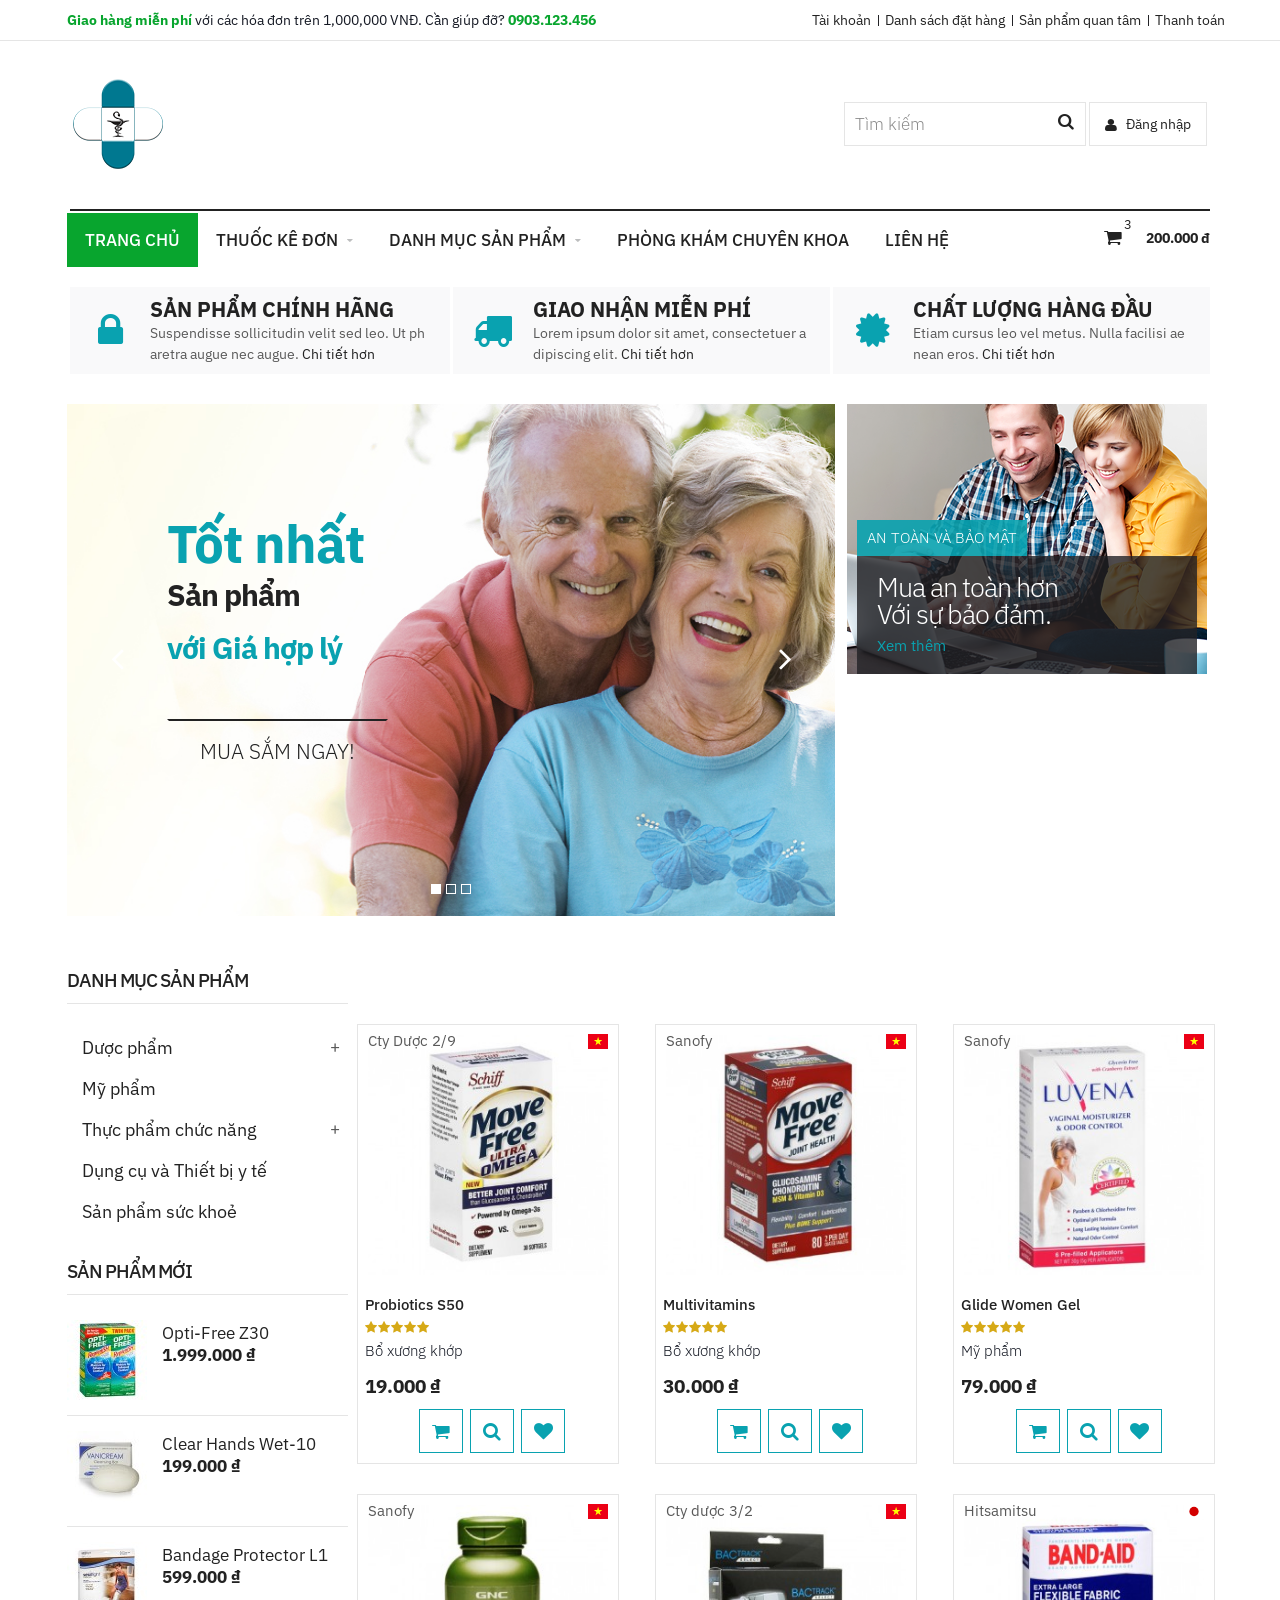
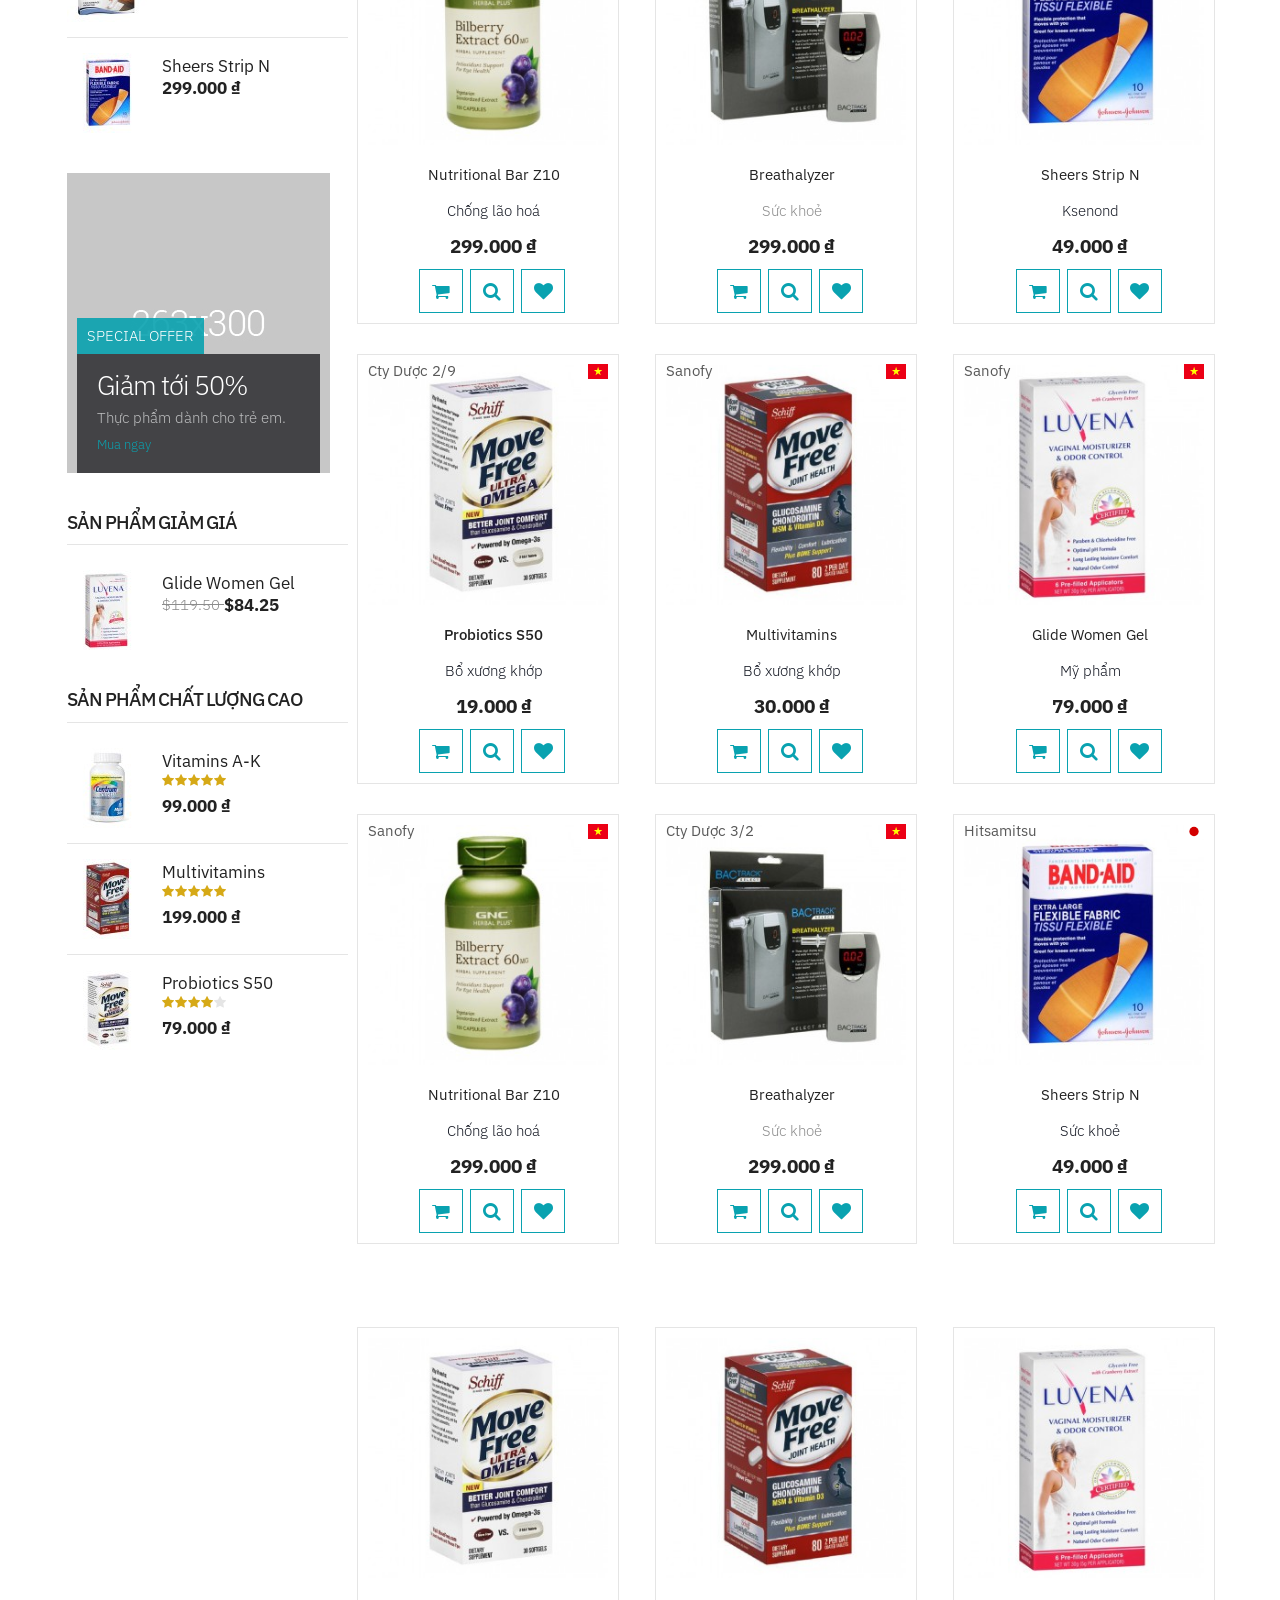
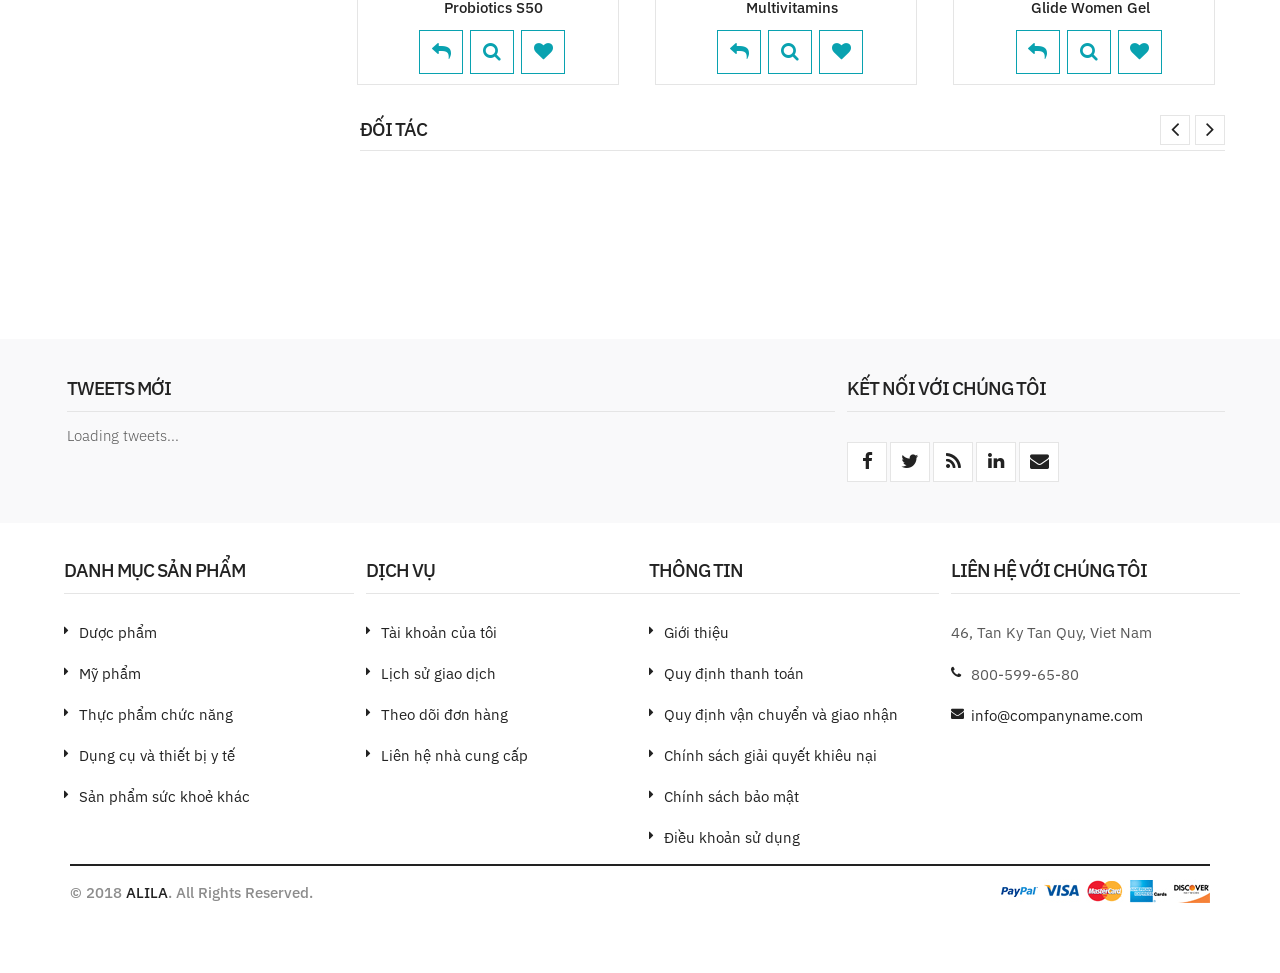
==== home.html @ e49096b7 "Thêm hình ảnh demo đối tác" ====
<!doctype html>
<html lang="en">
    <head>
        <title>Drug Store - Home</title>
        <meta charset="utf-8">
        <!--add responsive layout support-->
        <meta name="viewport" content="initial-scale=1.0, maximum-scale=1.0, user-scalable=no">
        <!--meta info-->
        <meta name="author" content="">
        <meta name="keywords" content="">
        <meta name="description" content="">
        <!--include favicon-->
        <!-- <link rel="shortcut icon" type="image/x-icon" href="images/fav.png"> -->
        <link rel="shortcut icon" type="image/x-icon" href="images/logos/fav.png">
        <!--fonts include-->
        <!-- <link href='http://fonts.googleapis.com/css?family=Montserrat:400,700&amp;subset=vietnamese' rel='stylesheet' type='text/css'> -->
        <!--stylesheet include-->
        <link rel="stylesheet" type="text/css" media="all" href="plugins/flexslider/flexslider.css">
        <link rel="stylesheet" type="text/css" media="all" href="plugins/owl-carousel/assets/owl.carousel.min.css">
        <link rel="stylesheet" type="text/css" media="all" href="plugins/fancybox/jquery.fancybox.css">
        <link rel="stylesheet" type="text/css" media="all" href="plugins/jackbox/css/jackbox.min.css">
        <link rel="stylesheet" type="text/css" media="all" href="css/animate.css">
        <link rel="stylesheet" type="text/css" media="all" href="css/bootstrap.min.css">
        <link rel="stylesheet" type="text/css" media="all" href="css/style.css">
        <link rel="stylesheet" type="text/css" media="all" href="css/custom.css">
        <!--[if lte IE 10]><link rel="stylesheet" type="text/css" media="screen" href="css/ie.css"><![endif]-->
        <!--head libs-->
        <!--[if lte IE 8]>
            <style>
                #preloader{display:none !important;}
            </style>
        <![endif]-->
        <script src="js/jquery-2.1.1.min.js"></script>
        <script src="js/modernizr.js"></script>
    </head>
    <body class="sticky_menu">

        <!-- <div id="preloader"></div> -->
        <!--layout-->
        <div class="wide_layout db_centered bg_white">
            <!--[if (lt IE 9) | IE 9]>
                <div class="bg_red" style="padding:5px 0 12px;">
                <div class="container" style="width:1170px;"><div class="row wrapper"><div class="clearfix color_white" style="padding:9px 0 0;float:left;width:80%;"><i class="fa fa-exclamation-triangle f_left m_right_10" style="font-size:25px;"></i><b>Attention! This page may not display correctly.</b> <b>You are using an outdated version of Internet Explorer. For a faster, safer browsing experience.</b></div><div class="t_align_r" style="float:left;width:20%;"><a href="http://windows.microsoft.com/en-US/internet-explorer/products/ie/home?ocid=ie6_countdown_bannercode" class="button_type_1 d_block f_right lbrown tr_all second_font fs_medium" target="_blank" style="margin-top:6px;">Update Now!</a></div></div></div></div>
            <![endif]-->
            <!--cookie-->
            <!-- 
            <div class="cookie">
                <div class="container">
                    <div class="d_table w_full">
                        <div class="d_table_cell v_align_m color_white fw_medium">
                            Please note this website requires cookies in order to function correctly, they do not store any specific information about you personally.
                        </div>
                        <div class="d_table_cell v_align_m color_white">
                            <a href="#" class="button_type_1 grey tr_all second_font d_block f_right fs_medium">Read More</a>
                            <button class="button_type_1 d_block f_right lbrown tr_all second_font fs_medium m_right_3">Accept Cookies</button>
                        </div>
                    </div>
                </div>
            </div> -->
            <header role="banner" class="w_inherit">
                <!--top part-->
                <div class="header_top_part">
                    <div class="container">
                        <div class="row">
                            <div class="col-lg-6 col-md-6 col-sm-6 fs_small color_default fw_normal t_xs_align_c">
                                <b class="scheme_color">Giao hàng miễn phí</b> với các hóa đơn trên 1,000,000 VNĐ. Cần giúp đỡ? <b class="scheme_color">0903.123.456</b>
                            </div>
                            <div class="col-lg-6 col-md-6 col-sm-6 t_align_r t_xs_align_c">
                                <!--shop nav-->
                                <nav class="d_inline_b">
                                    <ul class="hr_list second_font si_list fs_small">
                                        <li><a class="sc_hover tr_delay" href="account.html">Tài khoản</a></li>
                                        <li><a class="sc_hover tr_delay" href="orders_list.html">Danh sách đặt hàng</a></li>
                                        <li><a class="sc_hover tr_delay" href="wishlist.html">Sản phẩm quan tâm</a></li>
                                        <li><a class="sc_hover tr_delay" href="checkout.html">Thanh toán</a></li>
                                    </ul>
                                </nav>
                            </div>
                        </div>
                    </div>
                </div>
                <hr>
                <div class="header_middle_part t_xs_align_c">
                    <div class="container">
                        <div class="d_table w_full d_xs_block">
                            <div class="col-lg-4 col-md-4 col-sm-4 d_table_cell d_xs_block f_none v_align_m m_xs_bottom_15">
                                <!--logo-->
                                <a href="#" class="d_inline_b">
                                    <img src="images/logos/logo.png" alt="">
                                </a>
                            </div>
                            <div class="col-lg-8 col-md-8 col-sm-8 d_table_cell d_xs_block f_none v_align_m">
                                <div class="clearfix">
                                    <div class="clearfix f_right f_xs_none d_xs_inline_b m_xs_bottom_15 t_xs_align_l">
                                        <!--login-->
                                        <div class="f_right m_right_3 relative transform3d">
                                            <button class="button_type_1 tr_all second_font color_dark grey state_2" data-open-dropdown="#login"><i class="fa fa-user d_inline_m m_right_5"></i> <span class="fs_small">Đăng nhập</span></button>
                                            <div id="login" data-show="fadeInUp" data-hide="fadeOutDown" class="dropdown bg_grey_light login_dropdown animated">
                                                <form class="m_bottom_15">
                                                    <ul>
                                                        <li class="m_bottom_15">
                                                            <label for="username" class="second_font m_bottom_4 d_inline_b fs_medium">Email</label>
                                                            <input type="text" name="" id="username" class="w_full tr_all">
                                                        </li>
                                                        <li class="m_bottom_20">
                                                            <label for="password" class="second_font m_bottom_4 d_inline_b fs_medium">Mật khẩu</label>
                                                            <input type="password" name="" id="password" class="w_full tr_all">
                                                        </li>
                                                        <li class="m_bottom_20">
                                                            <input type="checkbox" name="" id="remember_me">
                                                            <label for="remember_me" class="second_font fs_medium">Ghi nhớ cho lần sau</label>
                                                        </li>
                                                        <li>
                                                            <button class="t_align_c tt_uppercase w_full second_font d_block fs_medium button_type_2 lbrown tr_all">Đăng nhập</button>
                                                        </li>
                                                    </ul>
                                                </form>
                                                <div class="m_bottom_14 t_align_c">
                                                    <a href="#" class="second_font sc_hover fs_small">Lấy lại mật khẩu?</a><br>
                                                    <!-- <a href="#" class="second_font sc_hover fs_small">Forgot your username?</a> -->
                                                </div>
                                                <hr class="divider_white m_bottom_25">
                                                <h5 class="color_dark tt_uppercase second_font t_align_c m_bottom_15 fw_light">Bạn chưa cho Tài khoản?</h5>
                                                <a href="#" role="button" class="button_type_2 tt_uppercase fs_medium second_font d_block t_align_c black state_2">Tạo tài khoản mới</a>
                                            </div>
                                        </div>
                                    </div>
                                    <!--searchform-->
                                    <form role="search" class="relative f_right f_xs_none m_right_3 db_xs_centered button_in_input">
                                        <input type="text" name="" tabindex="1" placeholder="Tìm kiếm" class="fs_medium color_light fw_light w_full tr_all">
                                        <button class="color_dark tr_all color_lbrown_hover"><i class="fa fa-search d_inline_m"></i></button>
                                    </form>
                                </div>
                            </div>
                        </div>
                    </div>
                </div>
                <div class="header_bottom_part bg_white w_inherit">
                    <div class="container">
                        <hr class="divider_black">
                        <div class="row">
                            <div class="col-lg-10 col-md-10">
                                <button id="mobile_menu_button" class="vc_child d_xs_block db_xs_centered d_none m_bottom_10 m_top_15 bg_lbrown color_white tr_all"><i class="fa fa-navicon d_inline_m"></i></button>
                                <!--main menu-->
                                <nav role="navigation" class="d_xs_none">
                                    <ul class="main_menu relative hr_list second_font fs_medium fw_medium">
                                        <li class="current">
                                            <a href="home.html" class="tt_uppercase tr_delay">Trang chủ</a>
                                        </li>
                                        <li>
                                            <a href="home.html" class="tt_uppercase tr_delay">Thuốc kê đơn 
                                                <i class="fa fa-caret-down tr_inherit d_inline_m m_left_5 m_md_left_2"></i>
                                            </a>
                                            <!--sub menu (second level)-->
                                            <ul class="sub_menu bg_grey_light tr_all">
                                                <li><a href="#">Mua thuốc theo toa</a></li>
                                            </ul>
                                        </li>
                                        <li>
                                            <a class="tt_uppercase tr_delay">DANH MỤC SẢN PHẨM 
                                                <i class="fa fa-caret-down tr_inherit d_inline_m m_left_5"></i>
                                            </a>
                                            <!--sub menu (second level)-->
                                            <ul class="sub_menu bg_grey_light tr_all">
                                                <li><a href="#">Dược phẩm</a></li>
                                                <li><a href="#">Mỹ phẩm</a></li>
                                                <li><a href="#">Thực phẩm chức năng</a></li>
                                                <li><a href="#">Dụng cụ và thiết bị y tế</a></li>
                                                <li><a href="#">Sản phẩm sức khoẻ khác</a></li>
                                            </ul>
                                        </li>
                                        <li>
                                            <a class="tt_uppercase tr_delay">PHÒNG KHÁM CHUYÊN KHOA </a>
                                        </li>
                                        <!-- <li>
                                            <a href="blog.html" class="tt_uppercase tr_delay">Góc sức khỏe <i class="fa fa-caret-down tr_inherit d_inline_m m_left_5 m_md_left_2"></i></a>
                                            <ul class="sub_menu bg_grey_light tr_all">
                                                <li><a href="blog.html">Blog page</a></li>
                                                <li><a href="blog_post.html">Blog post</a></li>
                                                <li><a href="blog_post_video.html">Blog video post</a></li>
                                            </ul>
                                        </li> -->
                                        <li><a href="contact.html" class="tt_uppercase tr_delay">LIÊN HỆ</a></li>
                                    </ul>
                                </nav>
                            </div>
                            <div class="col-lg-2 col-md-2 clearfix t_sm_align_c">
                                <ul class="hr_list si_list shop_list f_right f_sm_none d_sm_inline_b t_sm_align_l">
                                    <!-- <li>
                                        <a href="#" class="color_lbrown_hover vc_child">
                                            <span class="d_inline_m">
                                                <i class="fa fa-heart fs_large"></i><sup class="color_dark">7</sup>
                                            </span>
                                        </a>
                                    </li>
                                    <li>
                                        <a href="#" class="color_lbrown_hover vc_child">
                                            <span class="d_inline_m">
                                                <i class="fa fa-arrow-right fs_small"></i><i class="fa fa-arrow-left fs_small"></i><sup class="color_dark">2</sup>
                                            </span>
                                        </a>
                                    </li> -->
                                    <!--shopping cart-->
                                    <li class="relative open_mini_shopping_cart">
                                        <button class="color_dark active_lbrown tr_all" data-open-dropdown="#shopping_cart">
                                            <i class="fa fa-shopping-cart fs_large"></i><sup>3</sup>
                                            <b class="second_font fs_small d_inline_b m_left_10">200.000 đ</b>
                                        </button>
                                        <div id="shopping_cart" data-show="fadeInUp" data-hide="fadeOutDown" class="bg_grey_light dropdown animated">
                                            <div class="sc_header fs_small fw_light">Giỏ hàng</div>
                                            <hr class="divider_white">
                                            <ul class="shopping_cart_list m_bottom_4">
                                                <li class="relative">
                                                    <div class="clearfix lh_small">
                                                        <!-- <a href="#" class="f_left m_right_10 d_block"><img src="images/sc_img_1.jpg" alt=""></a> -->
                                                        <a href="#" class="f_left m_right_10 d_block"><img src="images/80x80_img1.jpg" alt="" style="width: 60px; height: 60px"></a>
                                                        <a href="#" class="fs_medium second_font color_dark sc_hover d_block m_bottom_4">Cursus eleifend elit aenean</a>
                                                        <p class="fs_medium">2 x <b class="color_dark">40.000 đ</b></p>
                                                        <ul class="fw_light fs_small lh_small">
                                                            <li>Đơn vị tính: <span class="color_dark">Hộp</span></li>
                                                            <!-- <li>Color: <span class="color_dark">Red</span></li> -->
                                                        </ul>
                                                    </div>
                                                    <hr class="divider_white m_top_15 m_bottom_0">
                                                    <span class="close fs_small color_light tr_all color_dark_hover fw_light">x</span>
                                                </li>
                                                <li class="relative">
                                                    <div class="clearfix lh_small">
                                                        <!-- <a href="#" class="f_left m_right_10 d_block"><img src="images/sc_img_2.jpg" alt=""></a> -->
                                                        <a href="#" class="f_left m_right_10 d_block"><img src="images/80x80_img2.jpg" alt="" style="width: 60px; height: 60px"></a>
                                                        <a href="#" class="fs_medium second_font color_dark sc_hover d_block m_bottom_4">Auctor wisi et urna</a>
                                                        <p class="m_bottom_4 fs_medium">1 x <b class="color_dark">90.000 đ</b></p>
                                                        <ul class="fw_light fs_small lh_small">
                                                            <li>Đơn vị tính: <span class="color_dark">Hộp</span></li>
                                                            <!-- <li>Color: <span class="color_dark">Red</span></li> -->
                                                        </ul>
                                                    </div>
                                                    <hr class="divider_white m_top_15 m_bottom_0">
                                                    <span class="close fs_small color_light tr_all color_dark_hover fw_light">x</span>
                                                </li>
                                                <li class="relative">
                                                    <div class="clearfix lh_small">
                                                        <!-- <a href="#" class="f_left m_right_10 d_block"><img src="images/sc_img_3.jpg" alt=""></a> -->
                                                        <a href="#" class="f_left m_right_10 d_block"><img src="images/80x80_img3.jpg" alt="" style="width: 60px; height: 60px"></a>
                                                        <a href="#" class="fs_medium second_font color_dark sc_hover d_block m_bottom_4">Aliquam erat volut</a>
                                                        <p class="fs_medium">1 x <b class="color_dark">30.000 đ</b></p>
                                                        <ul class="fw_light fs_small lh_small">
                                                            <li>Đơn vị tính: <span class="color_dark">Hộp</span></li>
                                                            <!-- <li>Color: <span class="color_dark">Red</span></li> -->
                                                        </ul>
                                                    </div>
                                                    <hr class="divider_white m_top_15 m_bottom_0">
                                                    <span class="close fs_small color_light tr_all color_dark_hover fw_light">x</span>
                                                </li>
                                            </ul>
                                            <ul class="fs_medium second_font color_dark m_bottom_15">
                                                <li><span class="d_inline_b total_title">Thuế:</span><span class="fw_light">0 đ</span></li>
                                                <li><span class="d_inline_b total_title">Giảm giá:</span><span class="fw_light">0 đ</span></li>
                                                <li><b><span class="d_inline_b total_title">Tổng tiền:</span>200.000 đ</b></li>
                                            </ul>
                                            <a href="#" role="button" class="button_type_2 tt_uppercase fs_medium second_font d_block t_align_c black state_2 m_bottom_5">Xem giỏ hàng</a>
                                            <a href="#" role="button" class="t_align_c tt_uppercase w_full second_font d_block fs_medium button_type_2 lbrown tr_all">Thanh toán</a>
                                        </div>
                                    </li>
                                </ul>
                            </div>
                        </div>
                    </div>
                </div>
            </header>
            <!--main content-->
            <section class="section_offset hidden animated p_top_0" data-animation="fadeInDown">
                <div class="container ">
                    <div class="represent_wrap sh_container m_bottom_30 clearfix">
                        <div class="item_represent same_height type_2 m_xs_bottom_30 h_inherit t_sm_align_c bg_grey_light_2 tr_delay f_left animated hidden" data-animation="fadeInLeft" data-animation-delay="800">
                            <div class="d_inline_m m_sm_bottom_15 m_xs_bottom_0 m_right_6 color_lbrown icon_wrap_1 t_align_c vc_child"><i class="fa fa-lock d_inline_m"></i></div>
                            <div class="description d_inline_m lh_medium">
                                <p class="color_dark tt_uppercase second_font m_bottom_4 fs_ex_large"><b>Sản phẩm chính hãng</b></p>
                                <small class="fw_default">Suspendisse sollicitudin velit sed leo. Ut pharetra augue nec augue. <a href="#" class="sc_hover second_font fw_default">Chi tiết hơn</a></small>
                            </div>
                        </div>
                        <div class="item_represent same_height type_2 m_xs_bottom_30 h_inherit t_sm_align_c bg_grey_light_2 tr_delay f_left animated hidden" data-animation="fadeInLeft" data-animation-delay="950">
                            <div class="d_inline_m m_sm_bottom_15 m_xs_bottom_0 m_right_6 color_lbrown icon_wrap_1 t_align_c vc_child"><i class="fa fa-truck d_inline_m"></i></div>
                            <div class="description d_inline_m lh_medium">
                                <p class="color_dark tt_uppercase second_font m_bottom_4 fs_ex_large"><b>Giao nhận miễn phí</b></p>
                                <small class="fw_default">Lorem ipsum dolor sit amet, consectetuer adipiscing elit. <a href="#" class="sc_hover second_font fw_default">Chi tiết hơn</a></small>
                            </div>
                        </div>
                        <div class="item_represent same_height type_2 h_inherit t_sm_align_c bg_grey_light_2 tr_delay f_left animated hidden" data-animation="fadeInLeft" data-animation-delay="1100">
                            <div class="d_inline_m m_sm_bottom_15 m_xs_bottom_0 m_right_6 color_lbrown icon_wrap_1 t_align_c vc_child"><i class="fa fa-certificate d_inline_m"></i></div>
                            <div class="description d_inline_m lh_medium">
                                <p class="color_dark tt_uppercase second_font m_bottom_4 fs_ex_large"><b>Chất lượng hàng đầu</b></p>
                                <small class="fw_default">Etiam cursus leo vel metus. Nulla facilisi aenean eros. <a href="#" class="sc_hover second_font fw_default">Chi tiết hơn</a></small>
                            </div>
                        </div>
                    </div>
                    <div class="row"> 
                        <div class="col-lg-8 col-md-8 col-sm-12 m_bottom_55 m_sm_bottom_30 animated hidden" data-animation="fadeInLeft" data-animation-delay="1250">
                            <!--flexslider-->
                            <div class="flexslider">
                                <ul class="slides">
                                    <li>
                                        <img src="images/750x500_slide1.jpg" alt="">
                                        <div class="flex_caption  d_xs_none t_align_l" style="left:100px;top:22%;">
                                            <h1 class="color_lbrown m_bottom_45 second_font fw_thin slider_fs_4"><b>Tốt nhất<br><span class="color_dark slider_fs_lower">Sản phẩm</span><br><span class="slider_fs_lower">với Giá hợp lý</span></b></h1>
                                            <a href="#" class="d_inline_b d_xs_none button_type_5 bg_transparent slider_button color_dark tt_uppercase fw_light fs_ex_large">Mua sắm ngay!</a>
                                        </div>
                                    </li>
                                    <li>
                                        <img src="images/750x500_slide2.jpg" alt="">
                                        <div class="flex_caption  d_xs_none t_align_c" style="width:100%;top:25%;">
                                            <p class="color_white fw_light tt_uppercase slider_fs_lower m_bottom_25">Bạn có điều cần hỏi?</p>
                                            <h1 class="color_white m_bottom_45 second_font fw_thin slider_fs_4"><b>Dược sĩ của chúng tôi<br>sẵn sàn trợ giúp bạn!</b></h1>
                                            <a href="#" class="d_inline_b d_xs_none button_type_5 bg_transparent slider_button color_white tt_uppercase fw_light fs_ex_large">Liên hệ ngay</a>
                                        </div>
                                    </li>
                                    <li data-transition="random-static">
                                        <img src="images/750x500_slide3.jpg" alt="">
                                        <div class="flex_caption d_xs_none t_align_r" style="right:100px;top:25%;">
                                            <h1 class="color_white second_font fw_thin slider_fs_bigger m_bottom_15"><b>Giảm 10% 
                                            </b></h1>
                                            <p class="color_white fw_light slider_fs_4 m_bottom_25">khi đặt hàng trước</p>
                                            <p class="color_white m_bottom_35">Aliquam dapibus tincidunt metus elem.</br>Praesent justo dolor, lobortis quistume,</br>lobortis dignissim.</p>
                                            <a href="#" class="d_inline_b d_xs_none button_type_5 bg_transparent slider_button color_white tt_uppercase fw_light fs_ex_large">READ MORE</a>
                                        </div>
                                    </li>
                                </ul>
                            </div>
                        </div>
                        <div class="col-lg-4 col-md-4 col-sm-12 m_bottom_55 m_xs_bottom_30 t_sm_align_c">
                            <!--right banner-->
                            <div class="animated hidden m_bottom_20" data-animation="fadeInLeft" data-animation-delay="1400">
                                <figure class="relative wrapper scale_image_container d_sm_inline_b d_xs_block r_image_container">
                                    <img src="images/360x270_img1.png" alt="" class="tr_all scale_image">
                                    <!--caption-->
                                    <figcaption class="caption_type_1 tr_all">
                                        <div class="d_inline_b color_white fw_light caption_title tt_uppercase bg_lbrown_translucent"> AN TOÀN VÀ BẢO MẬT </div>
                                        <div class="caption_inner">
                                            <h3 class="color_white second_font fw_light m_bottom_5 w_break">Mua an toàn hơn <br> Với sự bảo đảm.</h3>
                                            <a href="#" class="color_lbrown color_white_hover">Xem thêm</a>
                                        </div>
                                    </figcaption>
                                </figure>
                            </div>
                            <!--right banner-->
                            <div class="banner_type_2 color_lbrown animated hidden" data-animation="fadeInLeft" data-animation-delay="1550" style="width:360px; height: 220px">
                                <div class="bg_lbrown inner color_white t_align_c" style="height:210px">
                                    <h1 class="second_font fw_light m_bottom_10 m_top_10">Đăng ký nhận email</h1>
                                    <!-- <p class="fw_light m_bottom_15">Get exclusive deals you will not find anywhere else straight to your inbox!</p> -->
                                    <p clas="fw_light m_bottom_10">Bạn sẽ nhận được thông tin ưu đãi độc quyền trực tiếp trong email của bạn!</p><br/>
                                    <!--newsletter form-->
                                    <form class="newsletter relative color_default button_in_input">
                                        <input type="email" placeholder="Nhập địa chỉ email của bạn" name="newsletter-email" class="w_full fs_medium fw_light b_none">
                                        <button class="color_dark tr_all color_lbrown_hover"><i class="fa fa-envelope d_inline_m"></i></button>
                                    </form>
                                </div>
                            </div>
                        </div>
                    </div>

                    <div class="row">
                        <aside class="col-lg-3 col-md-3 col-sm-3">
                            <!--categories widget-->
                            <section class="m_bottom_30 animated hidden" data-animation="fadeInDown">
                                <h5 class="color_dark tt_uppercase second_font fw_medium m_bottom_13">Danh mục sản phẩm</h5>
                                <hr class="divider_bg m_bottom_23">
                                <ul class="categories_list second_font w_break">
                                    <li class="relative"><a href="#" class="fs_large_0 d_inline_b">Dược phẩm</a><button class="open_sub_categories fs_medium"></button>
                                        <!--second level-->
                                        <ul class="d_none">
                                            <li class="relative"><a href="#" class="tr_delay d_inline_b">Tiêu hoá</a></li>
                                            <li class="relative"><a href="#" class="tr_delay d_inline_b">Tuần hoàn</a></li>
                                            <li class="relative"><a href="#" class="tr_delay d_inline_b">Tim mạch</a></li>
                                            <li class="relative"><a href="#" class="tr_delay d_inline_b">Nội thần kinh</a></li>
                                            <li class="relative"><a href="#" class="tr_delay d_inline_b">Ngoại thần kinh</a></li>
                                        </ul>
                                    </li>
                                    <li class="relative"><a href="#" class="fs_large_0 d_inline_b">Mỹ phẩm</a>
                                    </li>
                                    <li class="relative"><a href="#" class="fs_large_0 d_inline_b">Thực phẩm chức năng</a><button class="open_sub_categories fs_medium"></button>
                                        <!--second level-->
                                        <ul class="d_none">
                                            <li class="relative"><a href="#" class="tr_delay d_inline_b">Bổ xương khớp</a><!-- <button class="open_sub_categories fs_medium"></button> -->
                                                <!--third level-->
                                                <!-- <ul class="d_none fs_small categories_third_level_list">
                                                    <li class="relative"><a href="#" class="tr_delay d_inline_b">Beauty Clearance</a></li>
                                                    <li class="relative"><a href="#" class="tr_delay d_inline_b">Manicure &amp; Pedicure</a></li>
                                                    <li class="relative"><a href="#" class="tr_delay d_inline_b">Tools &amp; Accessories</a></li>
                                                </ul> -->
                                            </li>
                                            <li class="relative"><a href="#" class="tr_delay d_inline_b">Chống lão hoá</a><!-- <button class="open_sub_categories fs_medium"></button> -->
                                                <!--third level-->
                                                <!-- <ul class="d_none fs_small categories_third_level_list">
                                                    <li class="relative"><a href="#" class="tr_delay d_inline_b">Blood Pressure Monitors</a></li>
                                                    <li class="relative"><a href="#" class="tr_delay d_inline_b">Incontinence Aids</a></li>
                                                    <li class="relative"><a href="#" class="tr_delay d_inline_b">Office chairs</a></li>
                                                </ul> -->
                                            </li>
                                            <li class="relative"><a href="#" class="tr_delay d_inline_b">Hỗ trợ tim mạch</a><!-- <button class="open_sub_categories fs_medium"></button> -->
                                                <!--third level-->
                                                <!-- <ul class="d_none fs_small categories_third_level_list">
                                                    <li class="relative"><a href="#" class="tr_delay d_inline_b">Feminine Care</a></li>
                                                    <li class="relative"><a href="#" class="tr_delay d_inline_b">Hair Regrowth</a></li>
                                                    <li class="relative"><a href="#" class="tr_delay d_inline_b">Soaps &amp; Bodywash</a></li>
                                                </ul> -->
                                            </li>
                                            <li class="relative"><a href="#" class="tr_delay d_inline_b">Tiểu đường</a><!-- <button class="open_sub_categories fs_medium"></button> -->
                                                <!--third level-->
                                                <!-- <ul class="d_none fs_small categories_third_level_list">
                                                    <li class="relative"><a href="#" class="tr_delay d_inline_b">Multivitamins</a></li>
                                                    <li class="relative"><a href="#" class="tr_delay d_inline_b">Natural Vitamins</a></li>
                                                </ul> -->
                                            </li>
                                        </ul>
                                    </li>
                                    <!-- <li class="relative"><a href="#" class="fs_large_0 d_inline_b">Thực phẩm chức năng</a> -->
                                    </li>
                                    <li class="relative"><a href="#" class="fs_large_0 d_inline_b">Dụng cụ và Thiết bị y tế</a> </li>
                                    <li class="relative"><a href="#" class="fs_large_0 d_inline_b">Sản phẩm sức khoẻ </a> </li>
                                </ul>
                            </section>
                            <!--compare products widget-->
                            <section class="m_bottom_40 m_xs_bottom_30 animated hidden" data-animation="fadeInDown">
                                <h5 class="color_dark tt_uppercase second_font fw_medium m_bottom_13">Sản phẩm mới</h5>
                                <hr class="divider_bg m_bottom_25">
                                <ul>
                                    <li class="relative m_bottom_15 t_sm_align_c t_xs_align_l">
                                        <div class="clearfix lh_small">
                                            <a href="#" class="f_left m_right_15 d_block d_sm_inline_b f_sm_none m_sm_right_0 m_xs_right_15 f_xs_left d_xs_block m_sm_bottom_10 m_xs_bottom_0"><img src="images/80x80_img1.JPG" alt=""></a>
                                            <a href="#" class="fs_medium second_font color_dark sc_hover d_block m_bottom_4 d_sm_inline_b d_xs_block p_top_4">Opti-Free Z30</a>
                                            <b class="second_font color_dark fs_medium d_sm_block d_xs_inline_b">1.999.000 ₫</b>
                                        </div>
                                        <hr class="m_top_15 m_bottom_0">
                                    </li>
                                    <li class="relative m_bottom_15 t_sm_align_c t_xs_align_l">
                                        <div class="clearfix lh_small">
                                            <a href="#" class="f_left m_right_15 d_block d_sm_inline_b f_sm_none m_sm_right_0 m_xs_right_15 f_xs_left d_xs_block m_sm_bottom_10 m_xs_bottom_0"><img src="images/80x80_img2.jpg" alt=""></a>
                                            <a href="#" class="fs_medium second_font color_dark sc_hover d_block m_bottom_4 d_sm_inline_b d_xs_block p_top_4">Clear Hands Wet-10</a>
                                            <b class="second_font color_dark fs_medium d_sm_block d_xs_inline_b">199.000 ₫</b>
                                        </div>
                                        <hr class="m_top_15 m_bottom_0">
                                    </li>
                                    <li class="relative m_bottom_15 t_sm_align_c t_xs_align_l">
                                        <div class="clearfix lh_small">
                                            <a href="#" class="f_left m_right_15 d_block d_sm_inline_b f_sm_none m_sm_right_0 m_xs_right_15 f_xs_left d_xs_block m_sm_bottom_10 m_xs_bottom_0"><img src="images/compare_img_3.jpg" alt=""></a>
                                            <a href="#" class="fs_medium second_font color_dark sc_hover d_block m_bottom_4 d_sm_inline_b d_xs_block p_top_4">Bandage Protector L1</a>
                                            <b class="second_font color_dark fs_medium d_sm_block d_xs_inline_b">599.000 ₫</b>
                                        </div>
                                        <hr class="m_top_15 m_bottom_0">
                                    </li>
                                    <li class="relative m_bottom_15 t_sm_align_c t_xs_align_l">
                                        <div class="clearfix lh_small">
                                            <a href="#" class="f_left m_right_15 d_block d_sm_inline_b f_sm_none m_sm_right_0 m_xs_right_15 f_xs_left d_xs_block m_sm_bottom_10 m_xs_bottom_0"><img src="images/compare_img_4.jpg" alt=""></a>
                                            <a href="#" class="fs_medium second_font color_dark sc_hover d_block m_bottom_4 d_sm_inline_b d_xs_block p_top_4">Sheers Strip N</a>
                                            <b class="second_font color_dark fs_medium d_sm_block d_xs_inline_b">299.000 ₫</b>
                                        </div>
                                    </li>
                                </ul>
                            </section>
                            <figure class="relative wrapper scale_image_container m_bottom_40 r_image_container m_xs_bottom_30 animated hidden" data-animation="fadeInDown">
                                <img src="images/banner_img_1.jpg" alt="" class="tr_all scale_image">
                                <!--caption-->
                                <figcaption class="caption_type_1 tr_all">
                                    <div class="d_inline_b color_white fw_light caption_title tt_uppercase bg_lbrown_translucent">
                                        Special Offer
                                    </div>
                                    <div class="caption_inner">
                                        <h3 class="color_white second_font fw_light m_bottom_5 w_break">Giảm tới 50%</h3>
                                        <p class="color_light fw_light color_light_2">Thực phẩm dành cho trẻ em. <a href="#" class="color_lbrown color_white_hover second_font fw_light fs_ex_small">Mua ngay</a></p>
                                    </div>
                                </figcaption>
                            </figure>
                            <!--SPECIALS-->
                            <section class="m_bottom_40 m_xs_bottom_30 animated hidden" data-animation="fadeInDown">
                                <h5 class="color_dark tt_uppercase second_font fw_medium m_bottom_13">Sản phẩm giảm giá</h5>
                                <hr class="divider_bg m_bottom_25">
                                <ul>
                                    <li class="relative m_bottom_15 t_sm_align_c t_xs_align_l">
                                        <div class="clearfix lh_small">
                                            <a href="#" class="f_left m_right_15 d_block d_sm_inline_b f_sm_none m_sm_right_0 m_xs_right_15 f_xs_left d_xs_block m_sm_bottom_10 m_xs_bottom_0"><img src="images/compare_img_5.jpg" alt=""></a>
                                            <a href="#" class="fs_medium second_font color_dark sc_hover d_block m_bottom_4 d_sm_inline_b d_xs_block p_top_4">Glide Women Gel</a>
                                            <s class="color_light fw_light">$119.50 </s> <b class="second_font color_dark fs_medium d_sm_block d_xs_inline_b"> $84.25</b>
                                        </div>
                                    </li>
                                </ul>
                            </section>
                            <!--Bestsellers widget-->
                            <section class="m_bottom_40 m_xs_bottom_30 animated hidden" data-animation="fadeInDown">
                                <h5 class="color_dark tt_uppercase second_font fw_medium m_bottom_13">Sản phẩm chất lượng cao</h5>
                                <hr class="divider_bg m_bottom_25">
                                <ul>
                                    <li class="relative m_bottom_15 t_sm_align_c t_xs_align_l">
                                        <div class="clearfix lh_small">
                                            <a href="#" class="f_left m_right_15 d_block d_sm_inline_b f_sm_none m_sm_right_0 m_xs_right_15 f_xs_left d_xs_block m_sm_bottom_10 m_xs_bottom_0"><img src="images/compare_img_6.jpg" alt=""></a>
                                            <a href="#" class="fs_medium second_font color_dark sc_hover d_block m_bottom_4 d_sm_inline_b d_xs_block p_top_4">Vitamins A-K</a>
                                            <ul class="rating_list hr_list wrapper m_bottom_10 d_sm_inline_b d_xs_block">
                                                <li class="color_lbrown"><i class="fa fa-star tr_all"></i></li>
                                                <li class="color_lbrown"><i class="fa fa-star tr_all"></i></li>
                                                <li class="color_lbrown"><i class="fa fa-star tr_all"></i></li>
                                                <li class="color_lbrown"><i class="fa fa-star tr_all"></i></li>
                                                <li class="color_lbrown"><i class="fa fa-star tr_all"></i></li>
                                            </ul>
                                            <b class="second_font color_dark fs_medium d_sm_block d_xs_inline_b">99.000 ₫</b>
                                        </div>
                                        <hr class="m_top_15 m_bottom_0">
                                    </li>
                                    <li class="relative m_bottom_15 t_sm_align_c t_xs_align_l">
                                        <div class="clearfix lh_small">
                                            <a href="#" class="f_left m_right_15 d_block d_sm_inline_b f_sm_none m_sm_right_0 m_xs_right_15 f_xs_left d_xs_block m_sm_bottom_10 m_xs_bottom_0"><img src="images/compare_img_7.jpg" alt=""></a>
                                            <a href="#" class="fs_medium second_font color_dark sc_hover d_block m_bottom_4 d_sm_inline_b d_xs_block p_top_4">Multivitamins</a>
                                            <ul class="rating_list hr_list wrapper m_bottom_10 d_sm_inline_b d_xs_block">
                                                <li class="color_lbrown"><i class="fa fa-star tr_all"></i></li>
                                                <li class="color_lbrown"><i class="fa fa-star tr_all"></i></li>
                                                <li class="color_lbrown"><i class="fa fa-star tr_all"></i></li>
                                                <li class="color_lbrown"><i class="fa fa-star tr_all"></i></li>
                                                <li class="color_lbrown"><i class="fa fa-star tr_all"></i></li>
                                            </ul>
                                            <b class="second_font color_dark fs_medium d_sm_block d_xs_inline_b">199.000 ₫</b>
                                        </div>
                                        <hr class="m_top_15 m_bottom_0">
                                    </li>
                                    <li class="relative t_sm_align_c t_xs_align_l">
                                        <div class="clearfix lh_small">
                                            <a href="#" class="f_left m_right_15 d_block d_sm_inline_b f_sm_none m_sm_right_0 m_xs_right_15 f_xs_left d_xs_block m_sm_bottom_10 m_xs_bottom_0"><img src="images/80x80_img8.jpg" alt=""></a>
                                            <a href="#" class="fs_medium second_font color_dark sc_hover d_block m_bottom_4 d_sm_inline_b d_xs_block p_top_4">Probiotics S50</a>
                                            <ul class="rating_list hr_list wrapper m_bottom_10 d_sm_inline_b d_xs_block">
                                                <li class="color_lbrown"><i class="fa fa-star tr_all"></i></li>
                                                <li class="color_lbrown"><i class="fa fa-star tr_all"></i></li>
                                                <li class="color_lbrown"><i class="fa fa-star tr_all"></i></li>
                                                <li class="color_lbrown"><i class="fa fa-star tr_all"></i></li>
                                                <li><i class="fa fa-star"></i></li>
                                            </ul>
                                            <b class="second_font color_dark fs_medium d_sm_block d_xs_inline_b">79.000 ₫</b>
                                        </div>
                                    </li>
                                </ul>
                            </section>
                        </aside>
                        <main class="col-lg-9 col-md-9 col-sm-9">
                            <h5 class="second_font color_dark tt_uppercase fw_medium d_inline_m m_bottom_13 animated hidden" data-animation="fadeInDown">Sản phẩm nổi bật</h5>
                            <hr class="divider_bg m_bottom_20 animated hidden" data-animation="fadeInDown" data-animation-delay="100">
                            <div class="row">
                                <div class="col-lg-4 col-md-4 col-sm-4 m_xs_bottom_10 m_bottom_30 animated hidden" data-animation="fadeInDown" data-animation-delay="200">
                                    <!--product-->
                                    <figure class="product_item type_2 c_image_container relative frame_container t_sm_align_c r_image_container qv_container">
                                        <!--image & buttons & label-->
                                        <div class="relative">
                                            <div>
                                                <!-- <img src="images/home_img_4.jpg" alt="" class="c_image_1 tr_all">
                                                <img src="images/home_v3_img_3.jpg" alt="" class="c_image_2 tr_all"> -->
                                                <img src="images/262x262_img1.jpg" alt="" class="c_image_1 tr_all">
                                                <img src="images/262x262_img1-2.jpg" alt="" class="c_image_2 tr_all">
                                            </div>
                                            <div class="product_label color_black t_align_l" >&nbsp;&nbsp;Cty Dược 2/9&nbsp;</div>
                                            <div class="product_flag t_align_r fw_medium" ><span class="flag-icon flag-icon-vn d_inline_m"></span>&nbsp;&nbsp;</div>
                                            <a data-popup="#quick_view" data-popup-transition-in="bounceInUp" data-popup-transition-out="bounceOutUp" 
                                                 class="tr_all color_white second_font qv_style_button quick_view tt_uppercase t_align_c d_block clickable d_xs_none">
                                                <i class="fa fa-eye d_inline_m m_right_10"></i><span class="fs_medium">Xem nhanh</span> 
                                            </a>
                                        </div>
                                        <figcaption class="bg_white relative p_bottom_0">
                                            <div class="row">
                                                <div class="col-lg-12 col-md-12 m_bottom_9 t_align_l t_sm_align_l">
                                                    <a class="second_font sc_hover d_xs_block fw_medium" href="#">Probiotics S50</a>
                                                </div>
                                            </div>
                                            <div class="row">
                                                <div class="col-lg-12 col-md-12 m_bottom_9 t_align_l t_sm_align_l">
                                                    <div class="relative">
                                                        <ul class="rating_list hr_list" style="opacity: 100">
                                                            <li class="color_lbrown"><i class="fa fa-star tr_all"></i></li>
                                                            <li class="color_lbrown"><i class="fa fa-star tr_all"></i></li>
                                                            <li class="color_lbrown"><i class="fa fa-star tr_all"></i></li>
                                                            <li class="color_lbrown"><i class="fa fa-star tr_all"></i></li>
                                                            <li class="color_lbrown"><i class="fa fa-star tr_all"></i></li>
                                                        </ul>
                                                    </div>
                                                </div>
                                            </div>
                                            <div class="row">
                                                <div class="col-lg-12 col-md-12 m_bottom_9 t_align_l t_sm_align_l">
                                                    <div class="relative">
                                                        <a href="#" class="fw_light color_default">Bổ xương khớp</a>
                                                    </div>
                                                </div>
                                            </div>
                                            <div class="row">
                                                <div class="col-lg-12 col-md-12 color_light fs_large second_font t_align_l t_sm_align_l m_bottom_9">
                                                    <b class="color_dark d_block">19.000 ₫</b>
                                                </div>
                                            </div>
                                            <div class="row">
                                                <div class="col-lg-12 col-md-12 t_align_c">
                                                    <button data-popup="#add_to_cart_popup" data-popup-transition-in="bounceInUp" data-popup-transition-out="bounceOutUp" 
                                                        class="button_type_8 lbrown state_2 tr_delay t_align_c m_right_3">
                                                        <i class="fa fa-shopping-cart fs_large d_inline_m"></i>
                                                    </button>
                                                    <button class="button_type_8 lbrown state_2 tr_delay t_align_c m_right_3">
                                                        <i class="fa fa-search fs_large d_inline_m"></i>
                                                    </button>
                                                    <button class="button_type_8 lbrown state_2 tr_delay t_align_c m_right_3">
                                                        <i class="fa fa-heart fs_large d_inline_m"></i>
                                                    </button>
                                                </div>
                                            </div>
                                        </figcaption>
                                    </figure>
                                </div>
                                <div class="col-lg-4 col-md-4 col-sm-4 m_xs_bottom_10 m_bottom_30 animated hidden" data-animation="fadeInDown" data-animation-delay="350">
                                    <!--product-->
                                    <figure class="product_item type_2 c_image_container relative frame_container t_sm_align_c r_image_container qv_container">
                                        <!--image & buttons & label-->
                                        <div class="relative">
                                            <div>
                                                <img src="images/262x262_img2.jpg" alt="" class="c_image_1 tr_all">
                                                <img src="images/262x262_img2-2.jpg" alt="" class="c_image_2 tr_all">
                                            </div>
                                            <div class="product_label color_black t_align_l" >&nbsp;&nbsp;Sanofy&nbsp;</div>
                                            <div class="product_flag t_align_r fw_medium" ><span class="flag-icon flag-icon-vn d_inline_m"></span>&nbsp;&nbsp;</div>
                                            <a data-popup="#quick_view" data-popup-transition-in="bounceInUp" data-popup-transition-out="bounceOutUp" class="tr_all color_white second_font qv_style_button quick_view tt_uppercase t_align_c d_block clickable d_xs_none"><i class="fa fa-eye d_inline_m m_right_10"></i><span class="fs_medium">Xem nhanh</span></a>
                                        </div>
                                        <figcaption class="bg_white relative p_bottom_0">
                                            <div class="row">
                                                <div class="col-lg-12 col-md-12 m_bottom_9 t_align_l"> 
                                                    <a class="second_font sc_hover d_xs_block fw_medium" href="#">Multivitamins</a>
                                                </div>
                                            </div>
                                            <div class="row">
                                                <div class="col-lg-12 col-md-12 m_bottom_9 t_align_l t_sm_align_l">
                                                    <div class="relative">
                                                        <ul class="rating_list hr_list" style="opacity: 100">
                                                            <li class="color_lbrown"><i class="fa fa-star tr_all"></i></li>
                                                            <li class="color_lbrown"><i class="fa fa-star tr_all"></i></li>
                                                            <li class="color_lbrown"><i class="fa fa-star tr_all"></i></li>
                                                            <li class="color_lbrown"><i class="fa fa-star tr_all"></i></li>
                                                            <li class="color_lbrown"><i class="fa fa-star tr_all"></i></li>
                                                        </ul>
                                                    </div>
                                                </div>
                                            </div>
                                            <div class="row">
                                                <div class="col-lg-12 col-md-12 m_bottom_9 t_align_l"> 
                                                    <a href="#" class="fw_light color_default">Bổ xương khớp</a>
                                                </div>
                                            </div>
                                            <div class="row">
                                                <div class="col-lg-12 col-md-12 color_light fs_large second_font t_align_l t_sm_align_l m_bottom_9">
                                                    <b class="color_dark d_block">30.000 ₫</b>
                                                </div>
                                            </div>
                                            <div class="row">
                                                <div class="col-lg-12 col-md-12 t_align_c">
                                                    <button data-popup="#add_to_cart_popup" data-popup-transition-in="bounceInUp" data-popup-transition-out="bounceOutUp" 
                                                        class="button_type_8 lbrown state_2 tr_delay t_align_c m_right_3">
                                                        <i class="fa fa-shopping-cart fs_large d_inline_m"></i>
                                                    </button>
                                                    <button class="button_type_8 lbrown state_2 tr_delay t_align_c m_right_3">
                                                        <i class="fa fa-search fs_large d_inline_m"></i>
                                                    </button>
                                                    <button class="button_type_8 lbrown state_2 tr_delay t_align_c m_right_3">
                                                        <i class="fa fa-heart fs_large d_inline_m"></i>
                                                    </button>
                                                </div>
                                            </div>
                                        </figcaption>
                                    </figure>
                                </div>
                                <div class="col-lg-4 col-md-4 col-sm-4 m_xs_bottom_10 m_bottom_30 animated hidden" data-animation="fadeInDown" data-animation-delay="500">
                                    <!--product-->
                                    <figure class="product_item type_2 c_image_container relative frame_container t_sm_align_c r_image_container qv_container">
                                        <!--image & buttons & label-->
                                        <div class="relative">
                                            <div>
                                                <img src="images/262x262_img3.jpg" alt="" class="c_image_1 tr_all">
                                                <img src="images/262x262_img3-2.jpg" alt="" class="c_image_2 tr_all">
                                            </div>
                                            <div class="product_label color_black t_align_l" >&nbsp;&nbsp;Sanofy&nbsp;</div>
                                            <div class="product_flag t_align_r fw_medium" ><span class="flag-icon flag-icon-vn d_inline_m"></span>&nbsp;&nbsp;</div>
                                            <a data-popup="#quick_view" data-popup-transition-in="bounceInUp" data-popup-transition-out="bounceOutUp" class="tr_all color_white second_font qv_style_button quick_view tt_uppercase t_align_c d_block clickable d_xs_none"><i class="fa fa-eye d_inline_m m_right_10"></i><span class="fs_medium">Xem nhanh</span></a>
                                        </div>
                                        <figcaption class="bg_white relative p_bottom_0">
                                            <div class="row">
                                                <div class="col-lg-12 col-md-12 m_bottom_9 t_align_l"> 
                                                    <a class="second_font sc_hover d_xs_block fw_medium" href="#">Glide Women Gel</a> 
                                                </div>
                                            </div>
                                            <div class="row">
                                                <div class="col-lg-12 col-md-12 m_bottom_9 t_align_l t_sm_align_l">
                                                    <div class="relative">
                                                        <ul class="rating_list hr_list" style="opacity: 100">
                                                            <li class="color_lbrown"><i class="fa fa-star tr_all"></i></li>
                                                            <li class="color_lbrown"><i class="fa fa-star tr_all"></i></li>
                                                            <li class="color_lbrown"><i class="fa fa-star tr_all"></i></li>
                                                            <li class="color_lbrown"><i class="fa fa-star tr_all"></i></li>
                                                            <li class="color_lbrown"><i class="fa fa-star tr_all"></i></li>
                                                        </ul>
                                                    </div>
                                                </div>
                                            </div>
                                            <div class="row">
                                                <div class="col-lg-12 col-md-12 m_bottom_9 t_align_l"> 
                                                    <a href="#" class="fw_light color_default">Mỹ phẩm</a> 
                                                </div>
                                            </div>
                                            <div class="row">
                                                <div class="col-lg-12 col-md-12 color_light fs_large second_font t_align_l t_sm_align_c m_bottom_9">
                                                    <b class="color_dark d_block">79.000 ₫</b>
                                                </div>
                                            </div>
                                            <div class="row">
                                                <div class="col-lg-12 col-md-12 t_align_c">
                                                    <button data-popup="#add_to_cart_popup" data-popup-transition-in="bounceInUp" data-popup-transition-out="bounceOutUp" 
                                                        class="button_type_8 lbrown state_2 tr_delay t_align_c m_right_3">
                                                        <i class="fa fa-shopping-cart fs_large d_inline_m"></i>
                                                    </button>
                                                    <button class="button_type_8 lbrown state_2 tr_delay t_align_c m_right_3">
                                                        <i class="fa fa-search fs_large d_inline_m"></i>
                                                    </button>
                                                    <button class="button_type_8 lbrown state_2 tr_delay t_align_c m_right_3">
                                                        <i class="fa fa-heart fs_large d_inline_m"></i>
                                                    </button>
                                                </div>
                                            </div>
                                        </figcaption>
                                    </figure>
                                </div>
                            </div>
                            <div class="row">
                                <div class="col-lg-4 col-md-4 col-sm-4 m_xs_bottom_10 m_bottom_30 animated hidden" data-animation="fadeInDown">
                                    <!--product-->
                                    <figure class="product_item type_2 c_image_container relative frame_container t_sm_align_c r_image_container qv_container">
                                        <!--image & buttons & label-->
                                        <div class="relative">
                                            <div>
                                                <img src="images/262x262_img4.jpg" alt="" class="c_image_1 tr_all">
                                                <img src="images/262x262_img4-2.jpg" alt="" class="c_image_2 tr_all">
                                            </div>
                                            <div class="product_label color_black t_align_l" >&nbsp;&nbsp;Sanofy&nbsp;</div>
                                            <div class="product_flag t_align_r fw_medium" ><span class="flag-icon flag-icon-vn d_inline_m"></span>&nbsp;&nbsp;</div>
                                            <a data-popup="#quick_view" data-popup-transition-in="bounceInUp" data-popup-transition-out="bounceOutUp" class="tr_all color_white second_font qv_style_button quick_view tt_uppercase t_align_c d_block clickable d_xs_none"><i class="fa fa-eye d_inline_m m_right_10"></i><span class="fs_medium">Xem nhanh</span></a>
                                        </div>
                                        <figcaption class="bg_white relative p_bottom_0">
                                            <div class="row">
                                                <div class="col-lg-12 col-md-12 m_bottom_9 t_align_c"> <a class="second_font sc_hover d_xs_block" href="#">Nutritional Bar Z10</a></div>
                                            </div>
                                            <div class="row">
                                                <div class="col-lg-12 col-md-12 m_bottom_9 t_align_c"> <a href="#" class="fw_light color_default">Chống lão hoá</a> </div>
                                            </div>
                                            <div class="row">
                                                <div class="col-lg-12 col-md-12 color_light fs_large second_font t_align_c t_sm_align_c m_bottom_9"> <b class="color_dark d_block">299.000 ₫</b> </div>
                                            </div>
                                            <div class="row">
                                                <div class="col-lg-12 col-md-12 t_align_c">
                                                    <button data-popup="#add_to_cart_popup" data-popup-transition-in="bounceInUp" data-popup-transition-out="bounceOutUp" 
                                                        class="button_type_8 lbrown state_2 tr_delay t_align_c m_right_3">
                                                        <i class="fa fa-shopping-cart fs_large d_inline_m"></i>
                                                    </button>
                                                    <button class="button_type_8 lbrown state_2 tr_delay t_align_c m_right_3">
                                                        <i class="fa fa-search fs_large d_inline_m"></i>
                                                    </button>
                                                    <button class="button_type_8 lbrown state_2 tr_delay t_align_c m_right_3">
                                                        <i class="fa fa-heart fs_large d_inline_m"></i>
                                                    </button>
                                                </div>
                                            </div>
                                        </figcaption>
                                    </figure>
                                </div>
                                <div class="col-lg-4 col-md-4 col-sm-4 m_xs_bottom_10 m_bottom_30 animated hidden" data-animation="fadeInDown" data-animation-delay="150">
                                    <!--product-->
                                    <figure class="product_item type_2 c_image_container relative frame_container t_sm_align_c r_image_container qv_container">
                                        <!--image & buttons & label-->
                                        <div class="relative">
                                            <div>
                                                <img src="images/262x262_img5.jpg" alt="" class="c_image_1 tr_all">
                                                <img src="images/262x262_img5-2.jpg" alt="" class="c_image_2 tr_all">
                                            </div>
                                            <div class="product_label color_black t_align_l" >&nbsp;&nbsp;Cty dược 3/2&nbsp;</div>
                                            <div class="product_flag t_align_r fw_medium" ><span class="flag-icon flag-icon-vn d_inline_m"></span>&nbsp;&nbsp;</div>
                                            <a data-popup="#quick_view" data-popup-transition-in="bounceInUp" data-popup-transition-out="bounceOutUp" class="tr_all color_white second_font qv_style_button quick_view tt_uppercase t_align_c d_block clickable d_xs_none"><i class="fa fa-eye d_inline_m m_right_10"></i><span class="fs_medium">Xem nhanh</span></a>
                                        </div>
                                        <figcaption class="bg_white relative p_bottom_0">
                                            <div class="row">
                                                <div class="col-lg-12 col-md-12 m_bottom_9 t_align_c"> <a class="second_font sc_hover d_xs_block" href="#">Breathalyzer</a></div>
                                            </div>
                                            <div class="row">
                                                <div class="col-lg-12 col-md-12 m_bottom_9 t_align_c"> <a href="#" class="fw_light color_light">Sức khoẻ</a> </div>
                                            </div>
                                            <div class="row">
                                                <div class="col-lg-12 col-md-12 color_light fs_large second_font t_align_c t_sm_align_c m_bottom_9"> <b class="color_dark d_block">299.000 ₫</b> </div>
                                            </div>
                                            <div class="row">
                                                <div class="col-lg-12 col-md-12 t_align_c">
                                                    <button data-popup="#add_to_cart_popup" data-popup-transition-in="bounceInUp" data-popup-transition-out="bounceOutUp" 
                                                        class="button_type_8 lbrown state_2 tr_delay t_align_c m_right_3">
                                                        <i class="fa fa-shopping-cart fs_large d_inline_m"></i>
                                                    </button>
                                                    <button class="button_type_8 lbrown state_2 tr_delay t_align_c m_right_3">
                                                        <i class="fa fa-search fs_large d_inline_m"></i>
                                                    </button>
                                                    <button class="button_type_8 lbrown state_2 tr_delay t_align_c m_right_3">
                                                        <i class="fa fa-heart fs_large d_inline_m"></i>
                                                    </button>
                                                </div>
                                            </div>
                                        </figcaption>
                                    </figure>
                                </div>
                                <div class="col-lg-4 col-md-4 col-sm-4 m_xs_bottom_10 m_bottom_30 animated hidden" data-animation="fadeInDown" data-animation-delay="300">
                                    <!--product-->
                                    <figure class="product_item type_2 c_image_container relative frame_container t_sm_align_c r_image_container qv_container">
                                        <!--image & buttons & label-->
                                        <div class="relative">
                                            <div>
                                                <img src="images/262x262_img6.jpg" alt="" class="c_image_1 tr_all">
                                                <img src="images/262x262_img6-2.jpg" alt="" class="c_image_2 tr_all">
                                            </div>
                                            <div class="product_label color_black t_align_l" >&nbsp;&nbsp;Hitsamitsu&nbsp;</div>
                                            <div class="product_flag t_align_r fw_medium"><span class="flag-icon flag-icon-jp d_inline_m"></span>&nbsp;&nbsp;</div>
                                            <a data-popup="#quick_view" data-popup-transition-in="bounceInUp" data-popup-transition-out="bounceOutUp" class="tr_all color_white second_font qv_style_button quick_view tt_uppercase t_align_c d_block clickable d_xs_none"><i class="fa fa-eye d_inline_m m_right_10"></i><span class="fs_medium">Xem nhanh</span></a>
                                        </div>
                                        <figcaption class="bg_white relative p_bottom_0">
                                            <div class="row">
                                                <div class="col-lg-12 col-md-12 m_bottom_9 t_align_c"> <a class="second_font sc_hover d_xs_block" href="#">Sheers Strip N</a></div>
                                            </div>
                                            <div class="row">
                                                <div class="col-lg-12 col-md-12 m_bottom_9 t_align_c"> <a href="#" class="fw_light color_default ">Ksenond</a> </div>
                                            </div>
                                            <div class="row">
                                                <div class="col-lg-12 col-md-12 color_light fs_large second_font t_align_c t_sm_align_c m_bottom_9"> <b class="color_dark d_block">49.000 ₫</b> </div>
                                            </div>
                                            <div class="row">
                                                <div class="col-lg-12 col-md-12 t_align_c">
                                                    <button data-popup="#add_to_cart_popup" data-popup-transition-in="bounceInUp" data-popup-transition-out="bounceOutUp" 
                                                        class="button_type_8 lbrown state_2 tr_delay t_align_c m_right_3">
                                                        <i class="fa fa-shopping-cart fs_large d_inline_m"></i>
                                                    </button>
                                                    <button class="button_type_8 lbrown state_2 tr_delay t_align_c m_right_3">
                                                        <i class="fa fa-search fs_large d_inline_m"></i>
                                                    </button>
                                                    <button class="button_type_8 lbrown state_2 tr_delay t_align_c m_right_3">
                                                        <i class="fa fa-heart fs_large d_inline_m"></i>
                                                    </button>
                                                </div>
                                            </div>
                                        </figcaption>
                                    </figure>
                                </div>
                            </div>
                            <div class="row">
                                <div class="col-lg-4 col-md-4 col-sm-4 m_xs_bottom_10 m_bottom_30 animated hidden" data-animation="fadeInDown" data-animation-delay="200">
                                    <!--product-->
                                    <figure class="product_item type_2 c_image_container relative frame_container t_sm_align_c r_image_container qv_container">
                                        <!--image & buttons & label-->
                                        <div class="relative">
                                            <div>
                                                <!-- <img src="images/home_img_4.jpg" alt="" class="c_image_1 tr_all">
                                                <img src="images/home_v3_img_3.jpg" alt="" class="c_image_2 tr_all"> -->
                                                <img src="images/262x262_img1.jpg" alt="" class="c_image_1 tr_all">
                                                <img src="images/262x262_img1-2.jpg" alt="" class="c_image_2 tr_all">
                                            </div>
                                            <div class="product_label color_black t_align_l" >&nbsp;&nbsp;Cty Dược 2/9&nbsp;</div>
                                            <div class="product_flag t_align_r fw_medium" ><span class="flag-icon flag-icon-vn d_inline_m"></span>&nbsp;&nbsp;</div>
                                            <a data-popup="#quick_view" data-popup-transition-in="bounceInUp" data-popup-transition-out="bounceOutUp" 
                                                 class="tr_all color_white second_font qv_style_button quick_view tt_uppercase t_align_c d_block clickable d_xs_none">
                                                <i class="fa fa-eye d_inline_m m_right_10"></i><span class="fs_medium">Xem nhanh</span> 
                                            </a>
                                        </div>
                                        <figcaption class="bg_white relative p_bottom_0">
                                            <div class="row">
                                                <div class="col-lg-12 col-md-12 m_bottom_9 t_align_c t_sm_align_c">
                                                    <a class="second_font sc_hover d_xs_block fw_medium" href="#">Probiotics S50</a>
                                                </div>
                                            </div>
                                            <div class="row">
                                                <div class="col-lg-12 col-md-12 m_bottom_9 t_align_c t_sm_align_c">
                                                    <div class="relative">
                                                        <a href="#" class="fw_light color_default">Bổ xương khớp</a>
                                                    </div>
                                                </div>
                                            </div>
                                            <div class="row">
                                                    <!-- <div class="col-lg-6 col-md-6 color_light fs_large second_font t_align_l t_sm_align_c m_bottom_9"> <s>19.000 ₫</s> </div> -->
                                                    <div class="col-lg-12 col-md-12 color_light fs_large second_font t_align_c t_sm_align_c m_bottom_9">
                                                        <b class="color_dark d_block">19.000 ₫</b> 
                                                    </div>
                                            </div>
                                            <div class="row">
                                                <div class="col-lg-12 col-md-12 t_align_c">
                                                    <button data-popup="#add_to_cart_popup" data-popup-transition-in="bounceInUp" data-popup-transition-out="bounceOutUp" 
                                                        class="button_type_8 lbrown state_2 tr_delay t_align_c m_right_3">
                                                        <i class="fa fa-shopping-cart fs_large d_inline_m"></i>
                                                    </button>
                                                    <button class="button_type_8 lbrown state_2 tr_delay t_align_c m_right_3">
                                                        <i class="fa fa-search fs_large d_inline_m"></i>
                                                    </button>
                                                    <button class="button_type_8 lbrown state_2 tr_delay t_align_c m_right_3">
                                                        <i class="fa fa-heart fs_large d_inline_m"></i>
                                                    </button>
                                                </div>
                                            </div>
                                            
                                            <!-- <div class="clearfix t_sm_align_c t_xs_align_l">
                                                <a href="#" class="second_font f_sm_none d_sm_inline_b f_xs_left fs_medium sc_hover f_left">Add to Wishlist</a>
                                                <a href="#" class="second_font f_sm_none d_sm_inline_b f_xs_right fs_medium sc_hover f_right">Add to Compare</a>
                                            </div> -->
                                        </figcaption>
                                    </figure>
                                </div>
                                <div class="col-lg-4 col-md-4 col-sm-4 m_xs_bottom_10 m_bottom_30 animated hidden" data-animation="fadeInDown" data-animation-delay="350">
                                    <!--product-->
                                    <figure class="product_item type_2 c_image_container relative frame_container t_sm_align_c r_image_container qv_container">
                                        <!--image & buttons & label-->
                                        <div class="relative">
                                            <div>
                                                <img src="images/262x262_img2.jpg" alt="" class="c_image_1 tr_all">
                                                <img src="images/262x262_img2-2.jpg" alt="" class="c_image_2 tr_all">
                                            </div>
                                            <div class="product_label color_black t_align_l" >&nbsp;&nbsp;Sanofy&nbsp;</div>
                                            <div class="product_flag t_align_r fw_medium" ><span class="flag-icon flag-icon-vn d_inline_m"></span>&nbsp;&nbsp;</div>
                                            <a data-popup="#quick_view" data-popup-transition-in="bounceInUp" data-popup-transition-out="bounceOutUp" class="tr_all color_white second_font qv_style_button quick_view tt_uppercase t_align_c d_block clickable d_xs_none"><i class="fa fa-eye d_inline_m m_right_10"></i><span class="fs_medium">Xem nhanh</span></a>
                                        </div>
                                        <figcaption class="bg_white relative p_bottom_0">
                                            <div class="row">
                                                <div class="col-lg-12 col-md-12 m_bottom_9 t_align_c"> <a class="second_font sc_hover d_xs_block" href="#">Multivitamins</a></div>
                                            </div>
                                            <div class="row">
                                                <div class="col-lg-12 col-md-12 m_bottom_9 t_align_c"> <a href="#" class="fw_light color_default">Bổ xương khớp</a></div>
                                            </div>
                                            <div class="row">
                                                <div class="col-lg-12 col-md-12 color_light fs_large second_font t_align_c t_sm_align_c m_bottom_9">
                                                    <b class="color_dark d_block">30.000 ₫</b>
                                                </div>
                                            </div>
                                            <div class="row">
                                                <div class="col-lg-12 col-md-12 t_align_c">
                                                    <button data-popup="#add_to_cart_popup" data-popup-transition-in="bounceInUp" data-popup-transition-out="bounceOutUp" 
                                                        class="button_type_8 lbrown state_2 tr_delay t_align_c m_right_3">
                                                        <i class="fa fa-shopping-cart fs_large d_inline_m"></i>
                                                    </button>
                                                    <button class="button_type_8 lbrown state_2 tr_delay t_align_c m_right_3">
                                                        <i class="fa fa-search fs_large d_inline_m"></i>
                                                    </button>
                                                    <button class="button_type_8 lbrown state_2 tr_delay t_align_c m_right_3">
                                                        <i class="fa fa-heart fs_large d_inline_m"></i>
                                                    </button>
                                                </div>
                                            </div>
                                        </figcaption>
                                    </figure>
                                </div>
                                <div class="col-lg-4 col-md-4 col-sm-4 m_xs_bottom_10 m_bottom_30 animated hidden" data-animation="fadeInDown" data-animation-delay="500">
                                    <!--product-->
                                    <figure class="product_item type_2 c_image_container relative frame_container t_sm_align_c r_image_container qv_container">
                                        <!--image & buttons & label-->
                                        <div class="relative">
                                            <div>
                                                <img src="images/262x262_img3.jpg" alt="" class="c_image_1 tr_all">
                                                <img src="images/262x262_img3-2.jpg" alt="" class="c_image_2 tr_all">
                                            </div>
                                            <div class="product_label color_black t_align_l" >&nbsp;&nbsp;Sanofy&nbsp;</div>
                                            <div class="product_flag t_align_r fw_medium" ><span class="flag-icon flag-icon-vn d_inline_m"></span>&nbsp;&nbsp;</div>
                                            <a data-popup="#quick_view" data-popup-transition-in="bounceInUp" data-popup-transition-out="bounceOutUp" class="tr_all color_white second_font qv_style_button quick_view tt_uppercase t_align_c d_block clickable d_xs_none"><i class="fa fa-eye d_inline_m m_right_10"></i><span class="fs_medium">Xem nhanh</span></a>
                                        </div>
                                        <figcaption class="bg_white relative p_bottom_0">
                                            <div class="row">
                                                <div class="col-lg-12 col-md-12 m_bottom_9 t_align_c"> <a class="second_font sc_hover d_xs_block" href="#">Glide Women Gel</a> </div>
                                            </div>
                                            <div class="row">
                                                <div class="col-lg-12 col-md-12 m_bottom_9 t_align_c"> <a href="#" class="fw_light color_default">Mỹ phẩm</a> </div>
                                            </div>
                                            <div class="row">
                                                <div class="col-lg-12 col-md-12 color_light fs_large second_font t_align_c t_sm_align_c m_bottom_9">
                                                    <b class="color_dark d_block">79.000 ₫</b>
                                                </div>
                                            </div>
                                            <div class="row">
                                                <div class="col-lg-12 col-md-12 t_align_c">
                                                    <button data-popup="#add_to_cart_popup" data-popup-transition-in="bounceInUp" data-popup-transition-out="bounceOutUp" 
                                                        class="button_type_8 lbrown state_2 tr_delay t_align_c m_right_3">
                                                        <i class="fa fa-shopping-cart fs_large d_inline_m"></i>
                                                    </button>
                                                    <button class="button_type_8 lbrown state_2 tr_delay t_align_c m_right_3">
                                                        <i class="fa fa-search fs_large d_inline_m"></i>
                                                    </button>
                                                    <button class="button_type_8 lbrown state_2 tr_delay t_align_c m_right_3">
                                                        <i class="fa fa-heart fs_large d_inline_m"></i>
                                                    </button>
                                                </div>
                                            </div>
                                        </figcaption>
                                    </figure>
                                </div>
                            </div>
                            <div class="row">
                                <div class="col-lg-4 col-md-4 col-sm-4 m_xs_bottom_10 m_bottom_30 animated hidden" data-animation="fadeInDown">
                                    <!--product-->
                                    <figure class="product_item type_2 c_image_container relative frame_container t_sm_align_c r_image_container qv_container">
                                        <!--image & buttons & label-->
                                        <div class="relative">
                                            <div>
                                                <img src="images/262x262_img4.jpg" alt="" class="c_image_1 tr_all">
                                                <img src="images/262x262_img4-2.jpg" alt="" class="c_image_2 tr_all">
                                            </div>
                                            <div class="product_label color_black t_align_l" >&nbsp;&nbsp;Sanofy&nbsp;</div>
                                            <div class="product_flag t_align_r fw_medium" ><span class="flag-icon flag-icon-vn d_inline_m"></span>&nbsp;&nbsp;</div>
                                            <a data-popup="#quick_view" data-popup-transition-in="bounceInUp" data-popup-transition-out="bounceOutUp" class="tr_all color_white second_font qv_style_button quick_view tt_uppercase t_align_c d_block clickable d_xs_none"><i class="fa fa-eye d_inline_m m_right_10"></i><span class="fs_medium">Xem nhanh</span></a>
                                        </div>
                                        <figcaption class="bg_white relative p_bottom_0">
                                            <div class="row">
                                                <div class="col-lg-12 col-md-12 m_bottom_9 t_align_c"> <a class="second_font sc_hover d_xs_block" href="#">Nutritional Bar Z10</a></div>
                                            </div>
                                            <div class="row">
                                                <div class="col-lg-12 col-md-12 m_bottom_9 t_align_c"> <a href="#" class="fw_light color_default">Chống lão hoá</a> </div>
                                            </div>
                                            <div class="row">
                                                <div class="col-lg-12 col-md-12 color_light fs_large second_font t_align_c t_sm_align_c m_bottom_9"> <b class="color_dark d_block">299.000 ₫</b> </div>
                                            </div>
                                            <div class="row">
                                                <div class="col-lg-12 col-md-12 t_align_c">
                                                    <button data-popup="#add_to_cart_popup" data-popup-transition-in="bounceInUp" data-popup-transition-out="bounceOutUp" 
                                                        class="button_type_8 lbrown state_2 tr_delay t_align_c m_right_3">
                                                        <i class="fa fa-shopping-cart fs_large d_inline_m"></i>
                                                    </button>
                                                    <button class="button_type_8 lbrown state_2 tr_delay t_align_c m_right_3">
                                                        <i class="fa fa-search fs_large d_inline_m"></i>
                                                    </button>
                                                    <button class="button_type_8 lbrown state_2 tr_delay t_align_c m_right_3">
                                                        <i class="fa fa-heart fs_large d_inline_m"></i>
                                                    </button>
                                                </div>
                                            </div>
                                            <!-- <button data-popup="#add_to_cart_popup" data-popup-transition-in="bounceInUp" data-popup-transition-out="bounceOutUp" class="button_type_2 m_bottom_9 d_block w_full t_align_c lbrown state_2 tr_all second_font fs_medium tt_uppercase"><i class="fa fa-shopping-cart d_inline_m m_right_9"></i>Chọn mua</button> -->
                                        </figcaption>
                                    </figure>
                                </div>
                                <div class="col-lg-4 col-md-4 col-sm-4 m_xs_bottom_10 m_bottom_30 animated hidden" data-animation="fadeInDown" data-animation-delay="150">
                                    <!--product-->
                                    <figure class="product_item type_2 c_image_container relative frame_container t_sm_align_c r_image_container qv_container">
                                        <!--image & buttons & label-->
                                        <div class="relative">
                                            <div>
                                                <img src="images/262x262_img5.jpg" alt="" class="c_image_1 tr_all">
                                                <img src="images/262x262_img5-2.jpg" alt="" class="c_image_2 tr_all">
                                            </div>
                                            <div class="product_label color_black t_align_l" >&nbsp;&nbsp;Cty Dược 3/2&nbsp;</div>
                                            <div class="product_flag t_align_r fw_medium"><span class="flag-icon flag-icon-vn d_inline_m"></span>&nbsp;&nbsp;</div>
                                            <a data-popup="#quick_view" data-popup-transition-in="bounceInUp" data-popup-transition-out="bounceOutUp" class="tr_all color_white second_font qv_style_button quick_view tt_uppercase t_align_c d_block clickable d_xs_none"><i class="fa fa-eye d_inline_m m_right_10"></i><span class="fs_medium">Xem nhanh</span></a>
                                        </div>
                                        <figcaption class="bg_white relative p_bottom_0">
                                            <div class="row">
                                                <div class="col-lg-12 col-md-12 m_bottom_9 t_align_c"> <a class="second_font sc_hover d_xs_block" href="#">Breathalyzer</a></div>
                                            </div>
                                            <div class="row">
                                                <div class="col-lg-12 col-md-12 m_bottom_9 t_align_c"> <a href="#" class="fw_light color_light">Sức khoẻ</a> </div>
                                            </div>
                                            <div class="row">
                                                <div class="col-lg-12 col-md-12 color_light fs_large second_font t_align_c t_sm_align_c m_bottom_9"> <b class="color_dark d_block">299.000 ₫</b> </div>
                                            </div>
                                            <div class="row">
                                                <div class="col-lg-12 col-md-12 t_align_c">
                                                    <button data-popup="#add_to_cart_popup" data-popup-transition-in="bounceInUp" data-popup-transition-out="bounceOutUp" 
                                                        class="button_type_8 lbrown state_2 tr_delay t_align_c m_right_3">
                                                        <i class="fa fa-shopping-cart fs_large d_inline_m"></i>
                                                    </button>
                                                    <button class="button_type_8 lbrown state_2 tr_delay t_align_c m_right_3">
                                                        <i class="fa fa-search fs_large d_inline_m"></i>
                                                    </button>
                                                    <button class="button_type_8 lbrown state_2 tr_delay t_align_c m_right_3">
                                                        <i class="fa fa-heart fs_large d_inline_m"></i>
                                                    </button>
                                                </div>
                                            </div>
                                            <!-- <button data-popup="#add_to_cart_popup" data-popup-transition-in="bounceInUp" data-popup-transition-out="bounceOutUp" class="button_type_2 m_bottom_9 d_block w_full t_align_c lbrown state_2 tr_all second_font fs_medium tt_uppercase"><i class="fa fa-shopping-cart d_inline_m m_right_9"></i>Chọn mua</button> -->
                                        </figcaption>
                                    </figure>
                                </div>
                                <div class="col-lg-4 col-md-4 col-sm-4 m_xs_bottom_10 m_bottom_30 animated hidden" data-animation="fadeInDown" data-animation-delay="300">
                                    <!--product-->
                                    <figure class="product_item type_2 c_image_container relative frame_container t_sm_align_c r_image_container qv_container">
                                        <!--image & buttons & label-->
                                        <div class="relative">
                                            <div>
                                                <img src="images/262x262_img6.jpg" alt="" class="c_image_1 tr_all">
                                                <img src="images/262x262_img6-2.jpg" alt="" class="c_image_2 tr_all">
                                            </div>
                                            <div class="product_label color_black t_align_l" >&nbsp;&nbsp;Hitsamitsu&nbsp;</div>
                                            <div class="product_flag t_align_r fw_medium"><span class="flag-icon flag-icon-jp d_inline_m"></span>&nbsp;&nbsp;</div>
                                            <a data-popup="#quick_view" data-popup-transition-in="bounceInUp" data-popup-transition-out="bounceOutUp" class="tr_all color_white second_font qv_style_button quick_view tt_uppercase t_align_c d_block clickable d_xs_none"><i class="fa fa-eye d_inline_m m_right_10"></i><span class="fs_medium">Xem nhanh</span></a>
                                        </div>
                                        <figcaption class="bg_white relative p_bottom_0">
                                            <div class="row">
                                                <div class="col-lg-12 col-md-12 m_bottom_9 t_align_c"> <a class="second_font sc_hover d_xs_block" href="#">Sheers Strip N</a></div>
                                            </div>
                                            <div class="row">
                                                <div class="col-lg-12 col-md-12 m_bottom_9 t_align_c"> <a href="#" class="fw_light color_default ">Sức khoẻ</a> </div>
                                            </div>
                                            <div class="row">
                                                <div class="col-lg-12 col-md-12 color_light fs_large second_font t_align_c t_sm_align_c m_bottom_9"> <b class="color_dark d_block">49.000 ₫</b> </div>
                                            </div>
                                            <div class="row">
                                                <div class="col-lg-12 col-md-12 t_align_c">
                                                    <button data-popup="#add_to_cart_popup" data-popup-transition-in="bounceInUp" data-popup-transition-out="bounceOutUp" 
                                                        class="button_type_8 lbrown state_2 tr_delay t_align_c m_right_3">
                                                        <i class="fa fa-shopping-cart fs_large d_inline_m"></i>
                                                    </button>
                                                    <button class="button_type_8 lbrown state_2 tr_delay t_align_c m_right_3">
                                                        <i class="fa fa-search fs_large d_inline_m"></i>
                                                    </button>
                                                    <button class="button_type_8 lbrown state_2 tr_delay t_align_c m_right_3">
                                                        <i class="fa fa-heart fs_large d_inline_m"></i>
                                                    </button>
                                                </div>
                                            </div>
                                            <!-- <button data-popup="#add_to_cart_popup" data-popup-transition-in="bounceInUp" data-popup-transition-out="bounceOutUp" class="button_type_2 m_bottom_9 d_block w_full t_align_c lbrown state_2 tr_all second_font fs_medium tt_uppercase"><i class="fa fa-shopping-cart d_inline_m m_right_9"></i>Chọn mua</button> -->
                                        </figcaption>
                                    </figure>
                                </div>
                            </div>
                            <!-- PHAN DANH CHO KHACH HOI MUA -->
                            <h5 class="second_font color_dark tt_uppercase fw_medium d_inline_m m_bottom_13 animated hidden" data-animation="fadeInDown">Sản phẩm cần mua</h5>
                            <hr class="divider_bg m_bottom_20 animated hidden" data-animation="fadeInDown" data-animation-delay="100">
                            <div class="row">
                                <div class="col-lg-4 col-md-4 col-sm-4 m_xs_bottom_10 m_bottom_30 animated hidden" data-animation="fadeInDown" data-animation-delay="200">
                                    <!--product-->
                                    <figure class="product_item type_2 c_image_container relative frame_container t_sm_align_c r_image_container qv_container">
                                        <!--image & buttons & label-->
                                        <div class="relative">
                                            <div>
                                                <!-- <img src="images/home_img_4.jpg" alt="" class="c_image_1 tr_all">
                                                <img src="images/home_v3_img_3.jpg" alt="" class="c_image_2 tr_all"> -->
                                                <img src="images/262x262_img1.jpg" alt="" class="c_image_1 tr_all">
                                                <img src="images/262x262_img1-2.jpg" alt="" class="c_image_2 tr_all">
                                            </div>
                                        </div>
                                        <figcaption class="bg_white relative p_bottom_0">
                                            <div class="row">
                                                <div class="col-lg-12 col-md-12 m_bottom_9 t_align_c t_sm_align_c">
                                                    <a class="second_font sc_hover d_xs_block fw_medium" href="#">Probiotics S50</a>
                                                </div>
                                            </div>
                                            <div class="row">
                                                <div class="col-lg-12 col-md-12 t_align_c">
                                                    <button class="button_type_8 lbrown state_2 tr_delay t_align_c m_right_3">
                                                        <i class="fa fa-reply fs_large d_inline_m"></i>
                                                    </button>
                                                    <button class="button_type_8 lbrown state_2 tr_delay t_align_c m_right_3">
                                                        <i class="fa fa-search fs_large d_inline_m"></i>
                                                    </button>
                                                    <button class="button_type_8 lbrown state_2 tr_delay t_align_c m_right_3">
                                                        <i class="fa fa-heart fs_large d_inline_m"></i>
                                                    </button>
                                                </div>
                                            </div>
                                        </figcaption>
                                    </figure>
                                </div>
                                <div class="col-lg-4 col-md-4 col-sm-4 m_xs_bottom_10 m_bottom_30 animated hidden" data-animation="fadeInDown" data-animation-delay="350">
                                    <!--product-->
                                    <figure class="product_item type_2 c_image_container relative frame_container t_sm_align_c r_image_container qv_container">
                                        <!--image & buttons & label-->
                                        <div class="relative">
                                            <div>
                                                <img src="images/262x262_img2.jpg" alt="" class="c_image_1 tr_all">
                                                <img src="images/262x262_img2-2.jpg" alt="" class="c_image_2 tr_all">
                                            </div>
                                        </div>
                                        <figcaption class="bg_white relative p_bottom_0">
                                            <div class="row">
                                                <div class="col-lg-12 col-md-12 m_bottom_9 t_align_c t_sm_align_c"> 
                                                    <a class="second_font sc_hover d_xs_block fw_medium" href="#">Multivitamins</a>
                                                </div>
                                            </div>
                                            <div class="row">
                                                <div class="col-lg-12 col-md-12 t_align_c">
                                                    <button class="button_type_8 lbrown state_2 tr_delay t_align_c m_right_3">
                                                        <i class="fa fa-reply fs_large d_inline_m"></i>
                                                    </button>
                                                    <button class="button_type_8 lbrown state_2 tr_delay t_align_c m_right_3">
                                                        <i class="fa fa-search fs_large d_inline_m"></i>
                                                    </button>
                                                    <button class="button_type_8 lbrown state_2 tr_delay t_align_c m_right_3">
                                                        <i class="fa fa-heart fs_large d_inline_m"></i>
                                                    </button>
                                                </div>
                                            </div>
                                        </figcaption>
                                    </figure>
                                </div>
                                <div class="col-lg-4 col-md-4 col-sm-4 m_xs_bottom_10 m_bottom_30 animated hidden" data-animation="fadeInDown" data-animation-delay="500">
                                    <!--product-->
                                    <figure class="product_item type_2 c_image_container relative frame_container t_sm_align_c r_image_container qv_container">
                                        <!--image & buttons & label-->
                                        <div class="relative">
                                            <div>
                                                <img src="images/262x262_img3.jpg" alt="" class="c_image_1 tr_all">
                                                <img src="images/262x262_img3-2.jpg" alt="" class="c_image_2 tr_all">
                                            </div>
                                        </div>
                                        <figcaption class="bg_white relative p_bottom_0">
                                            <div class="row">
                                                <div class="col-lg-12 col-md-12 m_bottom_9 t_align_c t_sm_align_c"> 
                                                    <a class="second_font sc_hover d_xs_block fw_medium" href="#">Glide Women Gel</a> 
                                                </div>
                                            </div>
                                            <div class="row">
                                                <div class="col-lg-12 col-md-12 t_align_c">
                                                    <button class="button_type_8 lbrown state_2 tr_delay t_align_c m_right_3">
                                                        <i class="fa fa-reply fs_large d_inline_m"></i>
                                                    </button>
                                                    <button class="button_type_8 lbrown state_2 tr_delay t_align_c m_right_3">
                                                        <i class="fa fa-search fs_large d_inline_m"></i>
                                                    </button>
                                                    <button class="button_type_8 lbrown state_2 tr_delay t_align_c m_right_3">
                                                        <i class="fa fa-heart fs_large d_inline_m"></i>
                                                    </button>
                                                </div>
                                            </div>
                                        </figcaption>
                                    </figure>
                                </div>
                            </div>
                            <!--brands carousel-->
                            <section class="m_bottom_35 m_xs_bottom_30">
                                <div class="d_table m_bottom_5 w_full animated hidden" data-animation="fadeInDown">
                                    <div class="col-lg-6 col-md-6 col-sm-6 col-xs-6 v_align_m d_table_cell f_none">
                                        <h5 class="second_font color_dark tt_uppercase fw_medium d_inline_m m_bottom_4">Đối tác</h5>  
                                    </div>
                                    <div class="col-lg-6 col-md-6 col-sm-6 col-xs-6 t_align_r d_table_cell f_none">
                                        <!--carousel navigation-->
                                        <div class="clearfix d_inline_b">
                                            <button class="brands_carousel_prev black_hover button_type_4 grey state_2 tr_all d_block f_left vc_child m_right_5"><i class="fa fa-angle-left d_inline_m"></i></button>
                                            <button class="brands_carousel_next black_hover button_type_4 grey state_2 tr_all d_block f_left vc_child"><i class="fa fa-angle-right d_inline_m"></i></button>
                                        </div>
                                    </div>
                                </div>
                                <hr class="divider_bg m_bottom_15 animated hidden" data-animation="fadeInDown" data-animation-delay="100">
                                <!--carousel-->
                                <div class="row">
                                    <div class="owl-carousel" data-nav="brands_carousel_" 
                                        data-owl-carousel-options='{
                                            "stagePadding" : 15,
                                            "margin" : 30,
                                            "responsive" : {
                                                    "0" : {
                                                        "items" : 2
                                                    },
                                                    "320" : {
                                                        "items" : 3
                                                    },
                                                    "550" : {
                                                        "items" : 4
                                                    },
                                                    "768" : {
                                                        "items" : 4
                                                    },
                                                    "992" : {
                                                        "items" : 5
                                                    }
                                                }
                                            }'>
                                        <div class="animated hidden" data-animation="fadeInDown" data-animation-delay="200">
                                            <a href="#" class="d_block frame_container">
                                                <img src="images/brands/agribi.jpg" alt="">
                                            </a>
                                        </div>
                                        <div class="animated hidden" data-animation="fadeInDown" data-animation-delay="350">
                                            <a href="#" class="d_block frame_container">
                                                <img src="images/brands/greenstar.jpg" alt="">
                                            </a>
                                        </div>
                                        <div class="animated hidden" data-animation="fadeInDown" data-animation-delay="500">
                                            <a href="#" class="d_block frame_container">
                                                <img src="images/brands/hanoipha.jpg" alt="">
                                            </a>
                                        </div>
                                        <div class="animated hidden" data-animation="fadeInDown" data-animation-delay="650">
                                            <a href="#" class="d_block frame_container">
                                                <img src="images/brands/hatapha.jpg" alt="">
                                            </a>
                                        </div>
                                        <div class="animated hidden" data-animation="fadeInDown" data-animation-delay="800">
                                            <a href="#" class="d_block frame_container">
                                                <img src="images/brands/nam-phuong_pharm.jpg" alt="">
                                            </a>
                                        </div>
                                        <div class="animated hidden" data-animation="fadeInDown" data-animation-delay="950">
                                            <a href="#" class="d_block frame_container">
                                                <img src="images/client_img_6.jpg" alt="">
                                            </a>
                                        </div>
                                        <div class="animated hidden" data-animation="fadeInDown" data-animation-delay="1100">
                                            <a href="#" class="d_block frame_container">
                                                <img src="images/client_img_1.jpg" alt="">
                                            </a>
                                        </div>
                                    </div>
                                </div>
                            </section>
                        </main>
                    </div>
                </div>
            </section>
            <!--footer-->
            <footer role="contentinfo" class="p_top_0">
                <div class="section_offset bg_grey_light_2 m_bottom_38">
                    <div class="container m_bottom_13 m_top_10">
                        <div class="row">
                            <div class="col-lg-8 col-md-8 col-sm-8 m_xs_bottom_30">
                                <h5 class="color_dark tt_uppercase second_font fw_medium m_bottom_13">Tweets Mới</h5>
                                <hr class="divider_bg m_bottom_10">
                                <!--twitter feed-->
                                <div class="tweets_list_container"><p class="loading"><span class="fw_light">Loading tweets...</span></p></div>
                            </div>
                            <div class="col-lg-4 col-md-4 col-sm-4">
                                <h5 class="color_dark tt_uppercase second_font fw_medium m_bottom_13">Kết nối với chúng tôi</h5>
                                <hr class="divider_bg m_bottom_30">
                                <!--social buttons-->
                                <ul class="hr_list">
                                    <li class="m_right_3 m_bottom_3">
                                        <a href="#" class="button_type_6 d_block grey state_2 tr_delay color_dark t_align_c vc_child tooltip_container relative"><i class="fa fa-facebook fs_large d_inline_m"></i><span class="tooltip top fs_small color_white hidden animated" data-show="fadeInDown" data-hide="fadeOutUp" style="margin-left: -40.5px;">Facebook</span></a>
                                    </li>
                                    <li class="m_right_3 m_bottom_3">
                                        <a href="#" class="button_type_6 d_block grey state_2 tr_delay color_dark t_align_c vc_child tooltip_container relative"><i class="fa fa-twitter fs_large d_inline_m"></i><span class="tooltip top fs_small color_white hidden animated" data-show="fadeInDown" data-hide="fadeOutUp" style="margin-left: -33.5px;">Twitter</span></a>
                                    </li>
                                    <li class="m_right_3 m_bottom_3">
                                        <a href="#" class="button_type_6 d_block grey state_2 tr_delay color_dark t_align_c vc_child tooltip_container relative"><i class="fa fa-rss fs_large d_inline_m"></i><span class="tooltip top fs_small color_white hidden animated" data-show="fadeInDown" data-hide="fadeOutUp" style="margin-left: -26px;">RSS</span></a>
                                    </li>
                                    <li class="m_right_3 m_bottom_3">
                                        <a href="#" class="button_type_6 d_block grey state_2 tr_delay color_dark t_align_c vc_child tooltip_container relative"><i class="fa fa-linkedin fs_large d_inline_m"></i><span class="tooltip top fs_small color_white hidden animated" data-show="fadeInDown" data-hide="fadeOutUp" style="margin-left: -37px;">LinkedIn</span></a>
                                    </li>
                                    <li class="m_right_3 m_bottom_3">
                                        <a href="#" class="button_type_6 d_block grey state_2 tr_delay color_dark t_align_c vc_child tooltip_container relative"><i class="fa fa-envelope fs_large d_inline_m"></i><span class="tooltip top fs_small color_white hidden animated" data-show="fadeInDown" data-hide="fadeOutUp" style="margin-left: -44px;">Contact Us</span></a>
                                    </li>
                                </ul>
                            </div>
                        </div>
                    </div>
                </div>
                <div class="container">
                    <div class="row">
                        <div class="col-lg-6 col-md-6">
                            <div class="row">
                                <div class="col-lg-6 col-md-6 col-sm-6 m_bottom_13 m_sm_bottom_30">
                                    <h5 class="color_dark tt_uppercase second_font fw_medium m_bottom_13">Danh mục sản phẩm</h5>
                                    <hr class="divider_bg m_bottom_25">
                                    <ul class="second_font vr_list_type_1 with_links">
                                        <li class="m_bottom_14"><a href="#" class="sc_hover d_inline_b"><i class="fa fa-caret-right"></i>Dược phẩm</a></li>
                                        <li class="m_bottom_14"><a href="#" class="sc_hover d_inline_b"><i class="fa fa-caret-right"></i>Mỹ phẩm</a></li>
                                        <li class="m_bottom_14"><a href="#" class="sc_hover d_inline_b"><i class="fa fa-caret-right"></i>Thực phẩm chức năng</a></li>
                                        <li class="m_bottom_14"><a href="#" class="sc_hover d_inline_b"><i class="fa fa-caret-right"></i>Dụng cụ và thiết bị y tế</a></li>
                                        <li class="m_bottom_14"><a href="#" class="sc_hover d_inline_b"><i class="fa fa-caret-right"></i>Sản phẩm sức khoẻ khác</a></li>
                                    </ul>
                                </div>
                                <div class="col-lg-6 col-md-6 col-sm-6 m_bottom_13 m_sm_bottom_30">
                                    <h5 class="color_dark tt_uppercase second_font fw_medium m_bottom_13">Dịch vụ</h5>
                                    <hr class="divider_bg m_bottom_25">
                                    <ul class="second_font vr_list_type_1 with_links">
                                        <li class="m_bottom_14"><a href="#" class="sc_hover d_inline_b"><i class="fa fa-caret-right"></i>Tài khoản của tôi</a></li>
                                        <li class="m_bottom_14"><a href="#" class="sc_hover d_inline_b"><i class="fa fa-caret-right"></i>Lịch sử giao dịch</a></li>
                                        <li class="m_bottom_14"><a href="#" class="sc_hover d_inline_b"><i class="fa fa-caret-right"></i>Theo dõi đơn hàng</a></li>
                                        <li class="m_bottom_14"><a href="#" class="sc_hover d_inline_b"><i class="fa fa-caret-right"></i>Liên hệ nhà cung cấp</a></li>
                                    </ul>
                                </div>
                            </div>
                        </div>
                        <div class="col-lg-6 col-md-6">
                            <div class="row">
                                <div class="col-lg-6 col-md-6 col-sm-6 m_bottom_13 m_sm_bottom_30">
                                    <h5 class="color_dark tt_uppercase second_font fw_medium m_bottom_13">Thông tin</h5>
                                    <hr class="divider_bg m_bottom_25">
                                    <ul class="second_font vr_list_type_1 with_links">
                                        <li class="m_bottom_14"><a href="#" class="sc_hover d_inline_b"><i class="fa fa-caret-right"></i>Giới thiệu</a></li>
                                        <li class="m_bottom_14"><a href="#" class="sc_hover d_inline_b"><i class="fa fa-caret-right"></i>Quy định thanh toán</a></li>
                                        <li class="m_bottom_14"><a href="#" class="sc_hover d_inline_b"><i class="fa fa-caret-right"></i>Quy định vận chuyển và giao nhận</a></li>
                                        <li class="m_bottom_14"><a href="#" class="sc_hover d_inline_b"><i class="fa fa-caret-right"></i>Chính sách giải quyết khiêu nại</a></li>
                                        <li class="m_bottom_14"><a href="#" class="sc_hover d_inline_b"><i class="fa fa-caret-right"></i>Chính sách bảo mật</a></li>
                                        <li class="m_bottom_14"><a href="#" class="sc_hover d_inline_b"><i class="fa fa-caret-right"></i>Điều khoản sử dụng</a></li>
                                    </ul>
                                </div>
                                <div class="col-lg-6 col-md-6 col-sm-6 m_bottom_13 m_sm_bottom_30">
                                    <!-- <h5 class="color_dark tt_uppercase second_font fw_light m_bottom_13">Like Us On Facebook</h5>
                                    <hr class="divider_bg m_bottom_15">
                                    <div class="fb-page" data-href="https://www.facebook.com/kinokritik/" data-tabs="timeline" data-height="200px" data-small-header="true" data-adapt-container-width="true" data-hide-cover="false" data-show-facepile="true"><blockquote cite="https://www.facebook.com/kinokritik/" class="fb-xfbml-parse-ignore"><a href="https://www.facebook.com/kinokritik/">Кинокритик</a></blockquote></div> -->
                                    <h5 class="color_dark tt_uppercase second_font fw_medium m_bottom_13">Liên hệ với chúng tôi</h5>
                                <hr class="divider_bg m_bottom_25">
                                <p class="second_font m_bottom_15">46, Tan Ky Tan Quy, Viet Nam</p>
                                <ul class="second_font vr_list_type_2">
                                    <li class="m_bottom_14"><i class="fa fa-phone color_dark fs_large"></i>800-599-65-80</li>
                                    <li ><i class="fa fa-envelope color_dark"></i><a href="mailto:#" class="sc_hover d_inline_b">info@companyname.com</a></li>
                                </ul>
                                </div>
                            </div>
                        </div>
                    </div>
                    <hr class="divider_black m_bottom_13">
                    <div class="d_table w_full d_xs_block t_xs_align_c">
                        <div class="col-lg-6 col-md-6 col-sm-6 color_light fw_medium f_none d_table_cell v_align_m d_xs_block m_xs_bottom_10">
                            &copy; 2018 <a href="home.html" class="sc_hover">ALILA</a>. All Rights Reserved.
                        </div>
                        <div class="col-lg-6 col-md-6 col-sm-6 t_align_r t_xs_align_c f_none d_table_cell v_align_m d_xs_block">
                            <ul class="hr_list d_inline_b">
                                <li class="m_right_5"><img src="images/payment_1.jpg" alt=""></li>
                                <li class="m_right_5"><img src="images/payment_2.jpg" alt=""></li>
                                <li class="m_right_5"><img src="images/payment_3.jpg" alt=""></li>
                                <li class="m_right_5"><img src="images/payment_4.jpg" alt=""></li>
                                <li class="m_right_5"><img src="images/payment_5.jpg" alt=""></li>
                            </ul>
                        </div>
                    </div>
                </div>
            </footer>
        </div>

        <!--back to top-->
        <button class="back_to_top animated button_type_6 grey state_2 d_block black_hover f_left vc_child tr_all"><i class="fa fa-angle-up d_inline_m"></i></button>
        <button data-popup="#subscribe_popup" data-popup-transition-in="bounceInUp" data-popup-transition-out="bounceOutUp"></button>
        <!--popup-->
        <div class="init_popup" id="subscribe_popup">
            <div class="popup init banner_type_2 color_lbrown">
                <section class="bg_lbrown inner color_white">
                    <h2 class="second_font color_white fw_light m_bottom_27 t_align_c">Subscribe Now to Get 20% Off on Any Product!</h2>
                    <div class="row color_white">
                        <div class="col-lg-6 col-md-6 col-sm-6 m_bottom_30">
                            <img src="images/popup_img_1.jpg" alt="">
                        </div>
                        <div class="col-lg-6 col-md-6 col-sm-6 m_bottom_30 fw_light">
                            <p class="m_bottom_13">Aliquam erat volutpat. Duis ac turpis. Donec sit amet eros. Lorem ipsum dolor sit amet, consectetuer adipiscing elit.</p>
                            <p> Mauris fermentum dictum magna. Sed laoreet aliquam leo. Ut tellus dolor, dapibus eget, elementum vel.</p>
                        </div>
                    </div>
                    <form class="newsletter">
                        <div class="row fs_medium">
                            <div class="col-lg-6 col-md-6 col-sm-6 m_bottom_10">
                                <input type="email" placeholder="Enter your email address" name="newsletter-email" class="tr_all fw_light w_full b_none color_light">
                            </div>
                            <div class="col-lg-6 col-md-6 col-sm-6 m_bottom_10">
                                <input type="text" name="newsletter-name" placeholder="Name" class="tr_all fw_light w_full b_none color_light">
                            </div>
                        </div>
                        <div class="t_align_c">
                            <button class="second_font tt_uppercase color_white fs_medium button_type_2 d_inline_b bg_transparent bg_white_h color_lbrown_h bg_white_hover tr_all">Subscribe</button>
                        </div>
                    </form>
                </section>
                <button class="close_popup fw_light color_white fs_large color_dark_hover tr_all">x</button>
            </div>
        </div>
        <!--popup-->
        <div class="init_popup" id="quick_view">
            <div class="popup init">
                <div class="clearfix">
                    <div class="product_preview f_left f_xs_none wrapper m_xs_bottom_15">
                        <div class="d_block relative r_image_container">
                            <img id="zoom" src="images/530x530_img3.jpg" alt="" data-zoom-image="images/530x530_img3.jpg">
                            <div class="product_label fs_ex_small circle color_white bg_lbrown t_align_c vc_child tt_uppercase"><i class="d_inline_m">Sale!</i></div>
                        </div>
                        <!--thumbnails-->
                        <div class="product_thumbnails_wrap relative m_bottom_3">
                            <div class="owl-carousel" id="thumbnails" data-nav="thumbnails_product_" data-owl-carousel-options='{
                                "responsive" : {
                                    "0" : {
                                        "items" : 3
                                    },
                                    "321" : {
                                        "items" : 4
                                    },
                                    "769" : {
                                        "items" : 2
                                    },
                                    "992" : {
                                        "items" : 3
                                    }
                                },
                                "stagePadding" : 40,
                                "margin" : 10,
                                "URLhashListener" : false
                            }'> 
                                <a href="#" data-image="images/530x530_img3.jpg" data-zoom-image="images/530x530_img3.jpg" class="d_block">
                                    <img src="images/100x100_img1.jpg" alt="">
                                </a>
                                <a href="#" data-image="images/530x530_img2.jpg" data-zoom-image="images/530x530_img2.jpg" class="d_block">
                                    <img src="images/100x100_img2.jpg" alt="">
                                </a>
                                <a href="#" data-image="images/530x530_img1.jpg" data-zoom-image="images/530x530_img1.jpg" class="d_block">
                                    <img src="images/100x100_img3.jpg" alt="">
                                </a>
                                <a href="#" data-image="images/530x530_img3.jpg" data-zoom-image="images/530x530_img3.jpg" class="d_block">
                                    <img src="images/100x100_img1.jpg" alt="">
                                </a>
                                <a href="#" data-image="images/530x530_img2.jpg" data-zoom-image="images/530x530_img2.jpg" class="d_block">
                                    <img src="images/100x100_img2.jpg" alt="">
                                </a>
                                <a href="#" data-image="images/530x530_img1.jpg" data-zoom-image="images/530x530_img1.jpg" class="d_block">
                                    <img src="images/100x100_img3.jpg" alt="">
                                </a>
                            </div>
                            <button class="thumbnails_product_prev black_hover button_type_4 grey state_2 tr_all d_block vc_child"><i class="fa fa-angle-left d_inline_m"></i></button>
                            <button class="thumbnails_product_next black_hover button_type_4 grey state_2 tr_all d_block vc_child"><i class="fa fa-angle-right d_inline_m"></i></button>
                        </div>
                        <p class="d_inline_m m_right_5 fw_light m_md_bottom_3">Share this:</p>
                        <div class="d_inline_m addthis_widget_container">
                            <!-- AddThis Button BEGIN -->
                            <div class="addthis_toolbox addthis_default_style addthis_32x32_style">
                            <a class="addthis_button_preferred_1"></a>
                            <a class="addthis_button_preferred_2"></a>
                            <a class="addthis_button_preferred_3"></a>
                            <a class="addthis_button_preferred_4"></a>
                            <a class="addthis_button_compact"></a>
                            <a class="addthis_counter addthis_bubble_style"></a>
                            </div>
                            <!-- AddThis Button END -->
                        </div>
                    </div>
                    <div class="product_description f_left f_xs_none">
                        <h3 class="second_font m_bottom_3 product_title"><a href="#" class="sc_hover">Sed in lacus ut enim</a></h3>
                        <div class="relative m_bottom_18">
                            <ul class="rating_list wrapper hr_list d_inline_m tr_all m_right_5">
                                <li class="color_lbrown"><i class="fa fa-star tr_all"></i></li>
                                <li class="color_lbrown"><i class="fa fa-star tr_all"></i></li>
                                <li class="color_lbrown"><i class="fa fa-star tr_all"></i></li>
                                <li><i class="fa fa-star tr_all"></i></li>
                                <li><i class="fa fa-star tr_all"></i></li>
                            </ul>
                            <span class="color_light d_inline_m m_top_2">
                                <a href="#" class="sc_hover fs_medium fw_light">3 Review(s)</a> | <a href="#" class="color_dark sc_hover fs_medium fw_light">Add Your Review</a>
                            </span>
                        </div>
                        <ul class="m_bottom_14">
                            <li class="m_bottom_3"><span class="project_list_title second_font d_inline_b">Manufacturer:</span> <span class="color_dark fw_light">Chanel</span></li>
                            <li class="m_bottom_3"><span class="project_list_title second_font d_inline_b">Availability:</span> <span class="scheme_color fw_light">in stock</span> <span class="fw_light">20 items(s)</span></li>
                            <li class="m_bottom_3"><span class="project_list_title second_font d_inline_b">Product Code:</span> <span class="fw_light">PS06</span></li>
                        </ul>
                        <hr class="divider_light m_bottom_15">
                        <p class="fw_light m_bottom_14 color_grey">Mauris fermentum dictum magna. Sed laoreet aliquam leo. Ut tellus dolor, dapibus eget, elementum vel, cursus eleifend, elit. Aenean auctor wisi et urna. Aliquam erat volutpat. Duis ac turpis.</p>
                        <div class="product_options">
                            <b class="second_font d_block m_bottom_10">Available Options</b>
                            <p class="second_font m_bottom_3">Size:</p>
                            <div class="styled_select size_select relative m_bottom_15">
                                <div class="select_title type_2 fs_medium fw_light color_light relative d_none tr_all">Queen</div>
                                <select>
                                    <option value="Queen">Queen</option>
                                    <option value="King">King</option>
                                    <option value="Grand">Grand</option>
                                </select>
                                <ul class="options_list d_none tr_all hidden bg_grey_light_2"></ul>
                            </div>
                            <p class="second_font">Color:</p>
                            <ul class="hr_list m_bottom_17">
                                <li class="m_right_5 m_bottom_3"><button class="color_button bg_light_red tr_all"></button></li>
                                <li class="m_right_5 m_bottom_3"><button class="color_button bg_light_blue tr_all"></button></li>
                                <li class="m_right_5 m_bottom_3"><button class="color_button bg_light_green tr_all"></button></li>
                                <li class="m_right_5 m_bottom_3"><button class="color_button bg_grey tr_all"></button></li>
                                <li class="m_right_5 m_bottom_3"><button class="color_button bg_light_yellow tr_all"></button></li>
                            </ul>
                            <hr class="divider_light">
                            <footer class="bg_grey_light_2">
                                <div class="fs_big second_font m_bottom_17"><s class="color_light">$1 302.00</s> <b class="scheme_color">$1 102.00</b></div>
                                <div class="clearfix">
                                    <div class="quantity clearfix t_align_c f_left f_md_none m_right_10 m_md_bottom_3">
                                        <button class="f_left d_block minus black_hover tr_all bg_white">-</button>
                                        <input type="text" value="1" name="" readonly="" class="f_left color_light">
                                        <button class="f_left d_block black_hover tr_all bg_white">+</button>
                                    </div>
                                    <br class="d_md_block d_none">
                                    <button class="button_type_2 d_block f_sm_none m_sm_bottom_3 t_align_c lbrown state_2 tr_all second_font fs_medium tt_uppercase f_left m_right_3 product_button"><i class="fa fa-shopping-cart d_inline_m m_right_9"></i>Chọn mua</button>
                                    <br class="d_sm_block d_none">
                                    <button class="button_type_8 grey state_2 tr_delay color_dark t_align_c vc_child f_left m_right_3 tooltip_container relative"><i class="fa fa-heart fs_large d_inline_m"></i><span class="tooltip top fs_small color_white hidden animated" data-show="fadeInDown" data-hide="fadeOutUp">Add to Wishlist</span></button>
                                    <button class="button_type_8 grey state_2 tr_delay color_dark t_align_c vc_child f_left m_right_3 tooltip_container relative"><i class="fa fa-arrow-right fs_small d_inline_m"></i><i class="fa fa-arrow-left fs_small d_inline_m"></i><span class="tooltip top fs_small color_white hidden animated" data-show="fadeInDown" data-hide="fadeOutUp">Add to Compare</span></button>
                                </div>
                            </footer>
                        </div>
                    </div>
                </div>
                <button class="close_popup fw_light fs_large tr_all">x</button>
            </div>
        </div>

        <!--popup-->
        <div class="init_popup" id="add_to_cart_popup">
            <div class="popup init">
                <div class="clearfix m_bottom_15">
                    <a href="#" class="f_left d_block m_right_20">
                        <img src="images/bestsellers_img_1.jpg" alt="">
                    </a>
                    <p class="second_font fs_large color_dark">1 x Eget elementum vel<br> was added to your cart</p>
                </div>
                <div class="clearfix">
                    <a href="#" class="button_type_2 d_block f_left t_align_c grey state_2 tr_all second_font fs_medium tt_uppercase m_top_15">Continue Shopping</a>
                    <a href="pages_shopping_cart.html" class="button_type_2 d_block f_right t_align_c grey state_2 tr_all second_font fs_medium tt_uppercase m_top_15">Show Cart</a>
                </div>
                <button class="close_popup fw_light fs_large tr_all">x</button>
            </div>
        </div>

        <!--libs include-->
        <script src="plugins/flexslider/jquery.flexslider-min.js"></script>
        <script src="plugins/jquery.appear.js"></script>
        <script src="plugins/jquery.elevateZoom-3.0.8.min.js"></script>
        <script src="plugins/fancybox/jquery.fancybox.pack.js"></script>
        <script src="plugins/jquery.easytabs.min.js"></script>                                      
        <script src="plugins/owl-carousel/owl.carousel.min.js"></script>
        <script src="plugins/twitter/jquery.tweet.min.js"></script><script src="plugins/flickr.js"></script>
        <script src="plugins/afterresize.min.js"></script>
        <script src="plugins/jackbox/js/jackbox-packed.min.js"></script>
        <script type="text/javascript" src="http://s7.addthis.com/js/300/addthis_widget.js#pubid="></script>
        <script src="js/retina.min.js"></script>
        <script src="plugins/colorpicker/colorpicker.js"></script>
        <script src="js/styleswitcher.js"></script>

        <!--theme initializer-->
        <script src="js/themeCore.js"></script>
        <script src="js/theme.js"></script>
    </body>
</html>
---- plugins/jackbox/css/jackbox.min.css ----
.jackbox-modal{font:12px Arial,Helvetica,sans-serif;color:#666;line-height:18px;background:rgba(0,0,0,0.75);-webkit-box-sizing:content-box;-moz-box-sizing:content-box;-o-box-sizing:content-box;-ms-box-sizing:content-box;box-sizing:content-box;-webkit-user-select:none;-moz-user-select:none;-ms-user-select:none;-o-user-select:none;user-select:none}.jackbox-modal *{-webkit-box-sizing:content-box;-moz-box-sizing:content-box;-o-box-sizing:content-box;-ms-box-sizing:content-box;box-sizing:content-box}.jackbox-container img{max-width:none}.jackbox-modal h2,.jackbox-modal h3{font:24px "Mako",sans-serif;font-weight:normal;color:#444}.jackbox-title-text{font:14px "Mako",sans-serif;color:#222}.jackbox-thumb-tip{background:url(../img/graphics/ie_bg.png);background:rgba(0,0,0,0.75)}.jackbox-thumb-tip-text{font:12px "Mako",sans-serif;text-transform:uppercase;color:#FFF}.jackbox-description-text{background-color:#FFF;text-align:left}.jackbox-html>div{background-color:#f5f5f5;border:1px solid #e5e5e5;text-align:left}.jackbox-holder{background-color:#FFF;-webkit-border-radius:5px;-moz-border-radius:5px;border-radius:5px}.jackbox-container{background:#000;background:-moz-radial-gradient(center,ellipse cover,rgba(68,68,68,1) 0,rgba(0,0,0,1) 100%);background:-webkit-gradient(radial,center center,0px,center center,100%,color-stop(0%,rgba(68,68,68,1)),color-stop(100%,rgba(0,0,0,1)));background:-webkit-radial-gradient(center,ellipse cover,rgba(68,68,68,1) 0,rgba(0,0,0,1) 100%);background:-o-radial-gradient(center,ellipse cover,rgba(68,68,68,1) 0,rgba(0,0,0,1) 100%);background:-ms-radial-gradient(center,ellipse cover,rgba(68,68,68,1) 0,rgba(0,0,0,1) 100%);background:radial-gradient(ellipse at center,rgba(68,68,68,1) 0,rgba(0,0,0,1) 100%)}.jackbox-panel:hover{background-color:#333}.jackbox-panel-left{background-image:url(../img/graphics/panel_left.png)}.jackbox-panel-right{background-image:url(../img/graphics/panel_right.png)}.jackbox-panel-left:hover{-webkit-box-shadow:5px 0 10px rgba(0,0,0,0.2);-moz-box-shadow:5px 0 10px rgba(0,0,0,0.2);box-shadow:5px 0 10px rgba(0,0,0,0.2);border-right:1px solid #4d4d4d;background-image:url(../img/graphics/panel_left_over.png)}.jackbox-panel-right:hover{-webkit-box-shadow:-5px 0 10px rgba(0,0,0,0.2);-moz-box-shadow:-5px 0 10px rgba(0,0,0,0.2);box-shadow:-5px 0 10px rgba(0,0,0,0.2);border-left:1px solid #4d4d4d;background-image:url(../img/graphics/panel_right_over.png)}.jackbox-button{width:20px;height:20px;background-size:20px 20px;background-repeat:no-repeat}.jackbox-arrow-left{background-image:url(../img/graphics/left_arrow.png)}.jackbox-arrow-right{background-image:url(../img/graphics/right_arrow.png)}.jackbox-info{background-image:url(../img/graphics/info.png)}.jackbox-show-thumbs{background-image:url(../img/graphics/thumbs_show.png)}.jackbox-hide-thumbs{background-image:url(../img/graphics/thumbs_hide.png)}.jackbox-close{background-image:url(../img/graphics/exit.png)}.jackbox-fs{background-image:url(../img/graphics/fullscreen.png)}.jackbox-ns{background-image:url(../img/graphics/normalscreen.png)}.jb-info-inactive,.jackbox-button:hover{opacity:.6}.jackbox-thumb-panel{background:url(../img/graphics/ie_bg.png);background:rgba(0,0,0,0.75)}.jackbox-thumb-left{width:20px;height:20px;margin:-9px 0 0 -30px;background-size:20px 20px;background-repeat:no-repeat;background-image:url(../img/graphics/thumb_left.png)}.jackbox-thumb-right{width:20px;height:20px;margin:-9px 0 0 12px;background-size:20px 20px;background-repeat:no-repeat;background-image:url(../img/graphics/thumb_right.png)}.jackbox-thumb-left:hover,.jackbox-thumb-right:hover{opacity:.70}.jackbox-pre-outside{padding:5px;background:url(../img/graphics/ie_preloader.gif);background:-moz-linear-gradient(top,#FFF 0,#FFF 25%,#444 90%);background:-webkit-gradient(linear,left top,left bottom,color-stop(0%,#FFF),color-stop(25%,#FFF),color-stop(90%,#444));background:-webkit-linear-gradient(top,#FFF 0,#FFF 25%,#444 90%);background:-o-linear-gradient(top,#FFF 0,#FFF 25%,#444 90%);background:-ms-linear-gradient(top,#FFF 0,#FFF 25%,#444 90%);background:linear-gradient(to bottom,#FFF 0,#FFF 25%,#444 90%)}.jackbox-pre-inside{background-color:#444}.jackbox{position:relative;display:inline-block}.jackbox-modal{position:fixed;left:0;top:0;width:100%;height:100%;display:none;z-index:9999;-webkit-user-select:none;-moz-user-select:none;-ms-user-select:none;-o-user-select:none;user-select:none}.jackbox-modal h2{margin:0 0 12px -2px}.jackbox-modal h3{margin:0 0 8px -2px}.jackbox-modal ul{margin:0;padding:0}.jackbox-modal li{margin:0 0 10px 0;padding:0}.jackbox-modal li:last-child{margin-bottom:-10px}.jackbox-html>div{padding:16px 20px 16px 20px;box-sizing:border-box}.jackbox-html>div p{margin:5px 0 0 0;color:#808080}.jackbox-title-text{position:absolute;left:6px;top:7px;width:100%;overflow:hidden;text-align:center;white-space:nowrap;z-index:0}.jackbox-info-text{display:inline-block;overflow-y:auto;z-index:999;width:100%;position:absolute;top:0;left:0}.jackbox-description-text{padding:14px 17px 19px 17px}.jackbox-html,.jackbox-wrapper,.jackbox-content,.jackbox-description,.jackbox-hidden-items{display:none}.jackbox-youtube{visibility:hidden;margin:0 auto}.jackbox-html{overflow-y:auto}.jackbox-modal img{image-rendering:optimizeQuality}.jackbox-holder{position:absolute;left:50%;top:50%;width:100%;height:100%;overflow:hidden;opacity:0;padding:33px 6px 34px 6px;-webkit-user-select:none;-moz-user-select:none;-ms-user-select:none;-o-user-select:none;user-select:none}.jackbox-container{width:100%;height:100%;position:relative;overflow:hidden;z-index:0;text-align:center}.jackbox-content{margin:0 auto}.jackbox-overflow{overflow:hidden!important}.jackbox-thumb-holder{position:absolute;width:100%;bottom:0;left:0}.jackbox-thumb-panel{position:absolute;left:50%;overflow:hidden;white-space:nowrap;padding:2px 2px 0 2px}.jackbox-thumb-strip{position:relative}.jackbox-thumb{overflow:hidden;position:absolute;top:0;-webkit-user-select:none;-moz-user-select:none;-ms-user-select:none;-o-user-select:none;user-select:none}.jackbox-thumb img{cursor:pointer;-ms-filter:"alpha(opacity=0)";filter:alpha(opacity=0);opacity:0;-webkit-transition:opacity .4s cubic-bezier(0.230,1.000,0.320,1.000);-moz-transition:opacity .4s cubic-bezier(0.230,1.000,0.320,1.000);-o-transition:opacity .4s cubic-bezier(0.230,1.000,0.320,1.000);-ms-transition:opacity .4s cubic-bezier(0.230,1.000,0.320,1.000);transition:opacity .4s cubic-bezier(0.230,1.000,0.320,1.000)}.jb-thumb-fadein img{-ms-filter:"alpha(opacity=50)";filter:alpha(opacity=50);opacity:.5}.jb-thumb-active img{-ms-filter:"alpha(opacity=100)";filter:alpha(opacity=100);opacity:1}.jb-thumb-hover img:hover{-ms-filter:"alpha(opacity=100)";filter:alpha(opacity=100);opacity:1}.jb-thumb-active img{cursor:auto}.jackbox-thumb-left,.jackbox-thumb-right{cursor:pointer;position:absolute;display:none}.jackbox-top{position:absolute;top:7px;left:5px}.jackbox-top:after{content:"";position:absolute;top:26px;left:1px;width:100%;height:1px;background-color:#FFF;display:block;z-index:999}.jackbox-bottom{position:relative;white-space:nowrap;z-index:99}.jackbox-social{position:absolute}.jackbox-top-icons{position:absolute;right:-1px}.jackbox-bottom-icons{position:absolute;right:0;top:7px}.jackbox-controls{position:absolute;left:0;top:7px;z-index:1}.jackbox-button{cursor:pointer;display:inline-block}.jackbox-arrow-right{margin-left:6px}.jackbox-button-margin{margin-left:6px}:-webkit-full-screen .jackbox-fs{display:none!important}:-moz-full-screen .jackbox-fs{display:none!important}:-webkit-full-screen .jackbox-ns{display:inline-block!important}:-moz-full-screen .jackbox-ns{display:inline-block!important}.jackbox-panel{display:block;cursor:pointer;visibility:hidden;background-position:center center;background-repeat:no-repeat;background-size:38px 38px;width:58px;height:100%;position:absolute;top:0;-ms-filter:"alpha(opacity=0)";filter:alpha(opacity=0);opacity:0;-webkit-transition:all .6s cubic-bezier(0.230,1.000,0.320,1.000);-moz-transition:all .6s cubic-bezier(0.230,1.000,0.320,1.000);-o-transition:all .6s cubic-bezier(0.230,1.000,0.320,1.000);-ms-transition:all .6s cubic-bezier(0.230,1.000,0.320,1.000);transition:all .6s cubic-bezier(0.230,1.000,0.320,1.000)}.jackbox-panel-left{left:0}.jackbox-panel-right{right:0}.jackbox-preloader{position:fixed;left:50%;top:50%;visibility:hidden;width:20px;height:20px;margin:-15px 0 0 -15px;z-index:9999}.jackbox-spin-preloader{visibility:visible;-webkit-animation:rotator 1s linear infinite;-moz-animation:rotator 1s linear infinite;-ms-animation:rotator 1s linear infinite;-o-animation:rotator 1s linear infinite;animation:rotator 1s linear infinite}.jackbox-pre-outside{width:20px;height:20px;display:inline-block;position:relative;top:-25%;left:-25%;-moz-border-radius:50%;-webkit-border-radius:50%;border-radius:50%}.jackbox-pre-inside{display:none;width:20px;height:20px;display:inline-block;position:absolute;top:5px;left:5px;-moz-border-radius:50%;-webkit-border-radius:50%;border-radius:50%;-webkit-transition:background-color .6s cubic-bezier(0.230,1.000,0.320,1.000);-moz-transition:background-color .6s cubic-bezier(0.230,1.000,0.320,1.000);-o-transition:background-color .6s cubic-bezier(0.230,1.000,0.320,1.000);-ms-transition:background-color .6s cubic-bezier(0.230,1.000,0.320,1.000);transition:background-color .6s cubic-bezier(0.230,1.000,0.320,1.000)}.jackbox-thumb-tip{display:block;position:fixed;overflow:hidden;opacity:0;z-index:9999;visibility:hidden;pointer-events:none;padding:5px 10px 5px 10px;-webkit-transition:all .6s cubic-bezier(0.230,1.000,0.320,1.000);-moz-transition:all .6s cubic-bezier(0.230,1.000,0.320,1.000);-o-transition:all .6s cubic-bezier(0.230,1.000,0.320,1.000);-ms-transition:all .6s cubic-bezier(0.230,1.000,0.320,1.000);transition:all .6s cubic-bezier(0.230,1.000,0.320,1.000)}.jackbox-thumb-tip-text{white-space:nowrap;display:inline-block;text-transform:uppercase;-webkit-transition:width .6s cubic-bezier(0.230,1.000,0.320,1.000);-moz-transition:width .6s cubic-bezier(0.230,1.000,0.320,1.000);-o-transition:width .6s cubic-bezier(0.230,1.000,0.320,1.000);-ms-transition:width .6s cubic-bezier(0.230,1.000,0.320,1.000);transition:width .6s cubic-bezier(0.230,1.000,0.320,1.000)}@-webkit-keyframes rotator{from{-webkit-transform:rotate(0deg)}50%{-webkit-transform:rotate(180deg)}to{-webkit-transform:rotate(360deg)}}@-moz-keyframes rotator{from{-moz-transform:rotate(0deg)}50%{-moz-transform:rotate(180deg)}to{-moz-transform:rotate(360deg)}}@-o-keyframes rotator{from{-o-transform:rotate(0deg)}50%{-o-transform:rotate(180deg)}to{-o-transform:rotate(360deg)}}@-ms-keyframes rotator{from{-ms-transform:rotate(0deg)}50%{-ms-transform:rotate(180deg)}to{-ms-transform:rotate(360deg)}}@keyframes rotator{from{transform:rotate(0deg)}50%{transform:rotate(180deg)}to{transform:rotate(360deg)}}@media screen and (max-width:600px){.jackbox-panel,.jackbox-thumb-holder{display:none!important}.jackbox-show-thumbs,.jackbox-hide-thumbs{width:0;margin-left:0;overflow:hidden}}@media only screen and (-webkit-min-device-pixel-ratio:2),only screen and (min--moz-device-pixel-ratio:2),only screen and (-o-min-device-pixel-ratio:2/1),only screen and (min-device-pixel-ratio:2),only screen and (min-resolution:192dpi),only screen and (min-resolution:2dppx){.jackbox-arrow-left{background-image:url(../img/graphics/retina/left_arrow@2x.png)}.jackbox-arrow-right{background-image:url(../img/graphics/retina/right_arrow@2x.png)}.jackbox-info{background-image:url(../img/graphics/retina/info@2x.png)}.jackbox-show-thumbs{background-image:url(../img/graphics/retina/thumbs_show@2x.png)}.jackbox-hide-thumbs{background-image:url(../img/graphics/retina/thumbs_hide@2x.png)}.jackbox-close{background-image:url(../img/graphics/retina/exit@2x.png)}.jackbox-fs{background-image:url(../img/graphics/retina/fullscreen@2x.png)}.jackbox-ns{background-image:url(../img/graphics/retina/normalscreen@2x.png)}.jackbox-thumb-left{background-image:url(../img/graphics/retina/thumb_left@2x.png)}.jackbox-thumb-right{background-image:url(../img/graphics/retina/thumb_right@2x.png)}.jackbox-panel-left{background-image:url(../img/graphics/retina/panel_left@2x.png)}.jackbox-panel-right{background-image:url(../img/graphics/retina/panel_right@2x.png)}.jackbox-panel-left:hover{background-image:url(../img/graphics/retina/panel_left_over@2x.png)}.jackbox-panel-right:hover{background-image:url(../img/graphics/retina/panel_right_over@2x.png)}}

.jackbox-hover{width:100%;height:100%;display:block;position:absolute;background-position:center 75%;background-repeat:no-repeat;background-size:45px 45px;opacity:0;-ms-filter:"alpha(opacity=0)";filter:alpha(opacity=0);-webkit-box-sizing:content-box;-moz-box-sizing:content-box;-o-box-sizing:content-box;-ms-box-sizing:content-box;box-sizing:content-box;-webkit-transition:all .6s cubic-bezier(0.230,1.000,0.320,1.000);-moz-transition:all .6s cubic-bezier(0.230,1.000,0.320,1.000);-o-transition:all .6s cubic-bezier(0.230,1.000,0.320,1.000);-ms-transition:all .6s cubic-bezier(0.230,1.000,0.320,1.000);transition:all .6s cubic-bezier(0.230,1.000,0.320,1.000)}.jackbox-hover *{-webkit-box-sizing:content-box;-moz-box-sizing:content-box;-o-box-sizing:content-box;-ms-box-sizing:content-box;box-sizing:content-box}.jackbox-hover:visited{text-decoration:none!}.jackbox-hover-black{background-color:#000;background-color:rgba(0,0,0,0.65)}.jackbox-hover-white{background-color:#FFF;background-color:rgba(255,255,255,0.9)}.jackbox-hover-magnify{background-image:url(../img/graphics/hover_magnify.png)}.jackbox-hover-play{background-image:url(../img/graphics/hover_play.png)}.jackbox-hover-document{background-image:url(../img/graphics/hover_document.png)}.jackbox-hover-blur{background-color:#000;background-color:rgba(255,255,255,0.25)}.jackbox-canvas-blur{position:absolute;top:0;left:0;opacity:0;-ms-filter:"alpha(opacity=0)";filter:alpha(opacity=0);-webkit-transition:all .6s cubic-bezier(0.230,1.000,0.320,1.000);-moz-transition:all .6s cubic-bezier(0.230,1.000,0.320,1.000);-o-transition:all .6s cubic-bezier(0.230,1.000,0.320,1.000);-ms-transition:all .6s cubic-bezier(0.230,1.000,0.320,1.000);transition:all .6s cubic-bezier(0.230,1.000,0.320,1.000)}.jackbox:hover>.jackbox-hover{opacity:1;-ms-filter:"alpha(opacity=100)";filter:alpha(opacity=100);background-position:center center}.jackbox:hover>.jackbox-canvas-blur{opacity:1;-ms-filter:"alpha(opacity=100)";filter:alpha(opacity=100)}.jackbox>.jackbox-hover-black,.jackbox>.jackbox-hover-blur,.jackbox:visited>.jackbox-hover-black,.jackbox:visited>.jackbox-hover-blur{color:#EEE}.jackbox>.jackbox-hover-white,.jackbox:visited>.jackbox-hover-white{color:#333}.jackbox{font:14px "Mako",sans-serif;text-decoration:none;line-height:0}.jackbox-hover p{margin:0;text-align:left;padding:10px 10px 0 10px;line-height:normal}.jackbox-tooltip{position:absolute;display:inline-block;pointer-events:none;-webkit-border-radius:8px;-moz-border-radius:8px;border-radius:8px;border:1px solid #FFF;border-bottom:0;background:#f5f5f5;background:-moz-linear-gradient(top,#f5f5f5 0,#e5e5e5 100%);background:-webkit-gradient(linear,left top,left bottom,color-stop(0%,#f5f5f5),color-stop(100%,#e5e5e5));background:-webkit-linear-gradient(top,#f5f5f5 0,#e5e5e5 100%);background:-o-linear-gradient(top,#f5f5f5 0,#e5e5e5 100%);background:-ms-linear-gradient(top,#f5f5f5 0,#e5e5e5 100%);background:linear-gradient(to bottom,#f5f5f5 0,#e5e5e5 100%);-moz-box-shadow:0 0 5px rgba(0,0,0,0.15);-webkit-box-shadow:0 0 5px rgba(0,0,0,0.15);box-shadow:0 0 5px rgba(0,0,0,0.15);-ms-filter:"alpha(opacity=0)";filter:alpha(opacity=0);opacity:0;-webkit-transition:all .6s cubic-bezier(0.230,1.000,0.320,1.000);-moz-transition:all .6s cubic-bezier(0.230,1.000,0.320,1.000);-o-transition:all .6s cubic-bezier(0.230,1.000,0.320,1.000);-ms-transition:all .6s cubic-bezier(0.230,1.000,0.320,1.000);transition:all .6s cubic-bezier(0.230,1.000,0.320,1.000)}.jackbox-tooltip p{font:14px "Mako",sans-serif;line-height:normal;white-space:nowrap;padding:6px 10px 7px 10px;margin:0;color:#444;text-shadow:1px 1px 0 #FFF}.jackbox-tooltip p:after{width:0;height:0;content:"";border-left:10px solid transparent;border-right:10px solid transparent;border-top:10px solid #e5e5e5;position:absolute;bottom:-10px;left:65%}@media only screen and (-webkit-min-device-pixel-ratio:2),only screen and (min--moz-device-pixel-ratio:2),only screen and (-o-min-device-pixel-ratio:2/1),only screen and (min-device-pixel-ratio:2),only screen and (min-resolution:192dpi),only screen and (min-resolution:2dppx){.jackbox-hover-magnify{background-image:url(../img/graphics/retina/hover_magnify@2x.png)}.jackbox-hover-play{background-image:url(../img/graphics/retina/hover_play@2x.png)}.jackbox-hover-document{background-image:url(../img/graphics/retina/hover_document@2x.png)}}
---- css/style.css ----
/* ----------------------------------

	1. Header

	2. Sliders

	3. Tabs,Accordions,toggles

	4. Carousels

	5. Twitter Feed

	6. Lists and navigations

	7. Buttons

	8. Tables

	9. Icons

	10. Main content elements

	11. Forms

	12. Footer

	13. Animations

	14. Responsive changes

	15. Retina ready

-------------------------------------*/



/* important */

@import "reset.css";

@import "font-awesome.min.css";

@import "theme_config.css";

@import "styleswitcher.css";

@import "font.css";

@import "flag-icon.css";

/* 1. Header */



.header_top_part,.htp_offset{

	padding:6px 0 7px;

}

.header_middle_part{

	padding:33px 0 35px;

}

.header_middle_part.type_2{

	padding:28px 0 29px;

}

.header_bottom_part{

	padding-bottom:20px;

	z-index:6;

	-webkit-backface-visibility:hidden;

}

.header_bottom_part.type_2{

	padding:2px 0 29px;

}

.header_bottom_part.fixed{

	position:fixed;

	top:0;

	padding-bottom:2px;

}

.main_menu li{

	position:relative;

	z-index:4;

}

.main_menu li a{

	display:block;

}

.main_menu > li > a{

	padding:13.5px 18px;

}

.main_menu > li > a > i[class^="fa "]{

	font-size:10px;

	color:#bdbebf;

}

.main_menu.type_2 > li > a{

	padding-left:12px;

	padding-right:12px;

}

.sub_menu,.mega_menu{

	position:absolute;

	top:100%;

	min-width:146px;

}

.sub_menu li a,

.options_list li{

	display:block;

	padding:7px 20px;

}

.sub_menu li:not(:first-child),

.options_list li:not(:first-child){

	border-top:1px solid #fff;

}

[role="navigation"] .sub_menu,.mega_menu{

	margin-top:2px;

	left:0;

	white-space:nowrap;

	min-width:115px;

	-webkit-transform:translateY(15px);

	-moz-transform:translateY(15px);

	-o-transform:translateY(15px);

	-ms-transform:translateY(15px);

	transform:translateY(15px);

	opacity:0;

	visibility: hidden;

}

[role="navigation"] .sub_menu li a{

	padding-top:10.5px;

	padding-bottom:10.5px;

}

[role="navigation"] .sub_menu .sub_menu{

	top:0;

	left:100%;

	margin:0 0 0 2px;

}

[role="navigation"] .sub_menu .sub_menu::before{

	content:"";

	position:absolute;

	top:0;

	left:-2px;

	display: block;

	width:2px;

	height:100%;

}

.mega_menu{

	padding:23px 20px 10px;

	margin-bottom:2px;

}

.main_menu > li > .sub_menu::before,

.main_menu > li > .mega_menu::before{

	content:"";

	display:block;

	height:2px;

	width:100%;

	position:absolute;

	left:0;

	top:-2px;

}

.md_no-touch .main_menu li:hover > .sub_menu,

.md_no-touch .main_menu li:hover > .mega_menu,

.md_touch .main_menu .touch_open_sub > .sub_menu,

.md_touch .main_menu .touch_open_sub > .mega_menu,

.layerslider_video.ls-container:hover [class*="ls-nav-"]{

	-webkit-transform:translate(0px,0px);

	-moz-transform:translate(0px,0px);

	-o-transform:translate(0px,0px);

	-ms-transform:translate(0px,0px);

	transform:translate(0px,0px);

	opacity:1;

	visibility: visible;

}



/* 2. Sliders */



.r_slider .slider_button,

.flexslider .slider_button,

.royalslider .slider_button{

	padding:17px 31px;

}

.revolution_slider{

	z-index:2;

}

.slider_label{

	width:120px;

	height:120px;

}

.ls-shadow{

	visibility: hidden !important;

}

.layerslider_video [class^="ls-nav-"]{

	background-image:none !important;

	opacity:0;

	visibility: hidden;

	margin-top:-25px !important;

}

.layerslider_video .ls-nav-prev{

	left:20px !important;

	-webkit-transform:translateX(-40px);

	-moz-transform:translateX(-40px);

	-o-transform:translateX(-40px);

	-ms-transform:translateX(-40px);

	transform:translateX(-40px);

}

.layerslider_video .ls-nav-next{

	right:20px !important;

	-webkit-transform:translateX(40px);

	-moz-transform:translateX(40px);

	-o-transform:translateX(40px);

	-ms-transform:translateX(40px);

	transform:translateX(40px);

}

.slider_fs_1{

	font-size:4.285em;

}

.slider_fs_2{

	font-size:1.428em;

}

.slider_fs_3{

	font-size:1.285em;

}

.slider_fs_4{

	font-size:3.5em;

}

.slider_fs_lower{
	font-size: 30px;
}

.slider_fs_bigger{
	font-size: 60px;
}



/* 4. Carousels */



.owl-carousel .owl-stage-outer{

	padding-top:15px;

	padding-bottom:15px;

}

.dotd_carousel .owl-item{

	padding-left:20px;

	padding-right:20px;

}

.dotd_carousel .owl-dots{

	position:absolute;

	bottom:25px;

	left:17px;

	overflow: hidden;

}

.dotd_carousel .owl-dot {

	float:left;

	margin:0 2.5px;

}

.dotd_carousel .owl-dot > span{

	display:block;

	width:10px;

	height:10px;

	border-width:1px;

	border-style:solid;

	-webkit-transition:background-color .4s ease;

	-moz-transition:background-color .4s ease;

	-o-transition:background-color .4s ease;

	transition:background-color .4s ease;

}



/* 5. Twitter Feed */



.tweet_list .owl-item > li{

	padding-left:70px;

}

.tweet_list .owl-item > li::before{

	content:"\f099";

	font-family: FontAwesome;

	position:absolute;

	color:#97d0e8;

	font-size:3.4em;

	top:17px;

	left:0;

}



/* 6. Lists */



.si_list > li:not(:last-child)::after{

	content:"";

	display:inline-block;

	height:11px;

	border-left:1px solid #222226;

	-webkit-transform:translateY(1px);

	-moz-transform:translateY(1px);

	-o-transform:translateY(1px);

	-ms-transform:translateY(1px);

	transform:translateY(1px);

	margin:0px 6px 0 7px;

}

.si_list.shop_list > li:not(:last-child)::after{

	border-color:#e5e5e5;

	height:30px;

	margin:8px 0 0;

}

.shop_list li > a,

.shop_list li > button{

	display: inline-block;

	height:48px;

	padding-left:14px;

	padding-right:14px;

}

.shop_list [class^="fa "],

.button_type_6 > i[class^="fa "],

.button_type_10 > i[class^="fa "]{

	margin-top:0;

}

.shopping_cart_list > li{

	padding:15px 0 0;

}

.tabs_list{

	padding-bottom:1px;

}

.rating_list > li{

	width:13px;

	height:13px;

	cursor:pointer;

	line-height: 13px;

	padding-top:2px;

	color: #d6a916;

}

.rating_list.without_offset > li{

	padding-top:0;

}

.rating_list > li > [class^="fa "]{

	font-size:13.4px;

}

.rating_list > li:not(.color_lbrown){

	color:#e5e5e5;

}

[class*="vr_list"] li[class*="m_"]:last-child{

	margin-bottom:0 !important;

}

[class*="vr_list"].with_links > li > a,

[class*="vr_list"]:not(.with_links) li{

	padding-left:15px;

	position:relative;

}

.vr_list_type_2.with_links > li > a,

.vr_list_type_2:not(.with_links) li{

	padding-left:20px;

}

[class*="vr_list"].with_links > li > a > i[class^="fa "],

[class*="vr_list"]:not(.with_links) > li > i[class^="fa "]{

	display:block;

	position:absolute;

	left:0;

	top:9px;

	line-height: .75em;

	font-size:.88em;

}

.tags_list > li > a{

	padding-left:9px;

	padding-right:9px;

}

.numbered_list{

	counter-reset: list;

}

.numbered_list li{

	counter-increment: list;

}

.numbered_list li::before{

	content:counter(list)". ";

	font-weight:400;

}

.categories_list > li a{
	display: block!important;
}

.categories_list li > a{

	padding: 7px 15px;

}

.categories_third_level_list > li > a{

	display:block;

	padding:7px 30px;

}

.flickr_list{

	margin:0 -5px;

}

.mega_menu_list a{

	padding:11px 0 10px;

}

.mega_menu_list li:not(:first-child){

	border-top:1px solid #fff;

}



/* 7. Buttons */



[class*="button_type"]{

	border-width:1px;

	border-style:solid;

	padding-left:19px;

	padding-right:19px;

}

.button_type_1{

	/*padding:3px 19px 4px;*/

	padding-top:3px;

	padding-bottom:4px;

}

.button_type_2{

	/*padding:7.5px 10px;*/

	padding-top:7.5px;

	padding-bottom: 7.5px;

}

.button_type_3{

	padding-top:12.5px;

	padding-bottom:12.5px;

}

.button_type_4{

	width:30px;

	height:30px;

}

.button_type_5{

	border-width:2px;

	padding:13px 27px;

}

.button_type_6{

	width:40px;

	height:40px;

}

.button_type_7{

	padding:6px 20px;

}

.button_type_8{

	width:44px;

	height:44px; /*38px*/

}

.button_type_9{

	border-width:2px;

	padding-top:16.5px;

	padding-bottom:16.5px;

}

.button_type_10{

	width:60px;

	height:60px;

}

.button_type_11{

	width:50px;

	height:50px;

}

.button_type_4,

.button_type_8,

.button_type_6,

.button_type_10,

.button_type_11{

	padding-left:0;

	padding-right:0;

}

[data-open-dropdown]:not(.type_2){

	padding:7px 15px;

	min-height:38px;

}

[data-open-dropdown="#language"],

[data-open-dropdown="#currency"]{

	padding-left:10px;

	padding-right:10px;

}

[data-open-dropdown].type_2{

	padding:6px 13px;

	min-height: 34px;

}

.slider_button{

	border-top-color:#fff;

	border-left-color:transparent;

	border-right-color:transparent;

	border-bottom-color:transparent;

	-webkit-transition:border-color .4s ease !important;

	-moz-transition:border-color .4s ease !important;

	-o-transition:border-color .4s ease !important;

	transition:border-color .4s ease !important;

}

.slider_button:hover{

	border-color:#fff;

}

.open_mini_shopping_cart{

	z-index:4;

}

.back_to_top{

	position:fixed;

	top:75%;

	-webkit-backface-visibility:hidden;

	opacity:0;

	visibility: hidden;

}

#mobile_menu_button{

	border-width:1px;

	border-style:solid;

	width:50px;

	height:40px;

}

.open_sub_categories{

	position:absolute;

	right:10px;

	top:7px;

	height:20px;

	width:10px;

}

.open_sub_categories::after,.open_sub_categories::before{

	position:absolute;

	top:0;

	left:2px;

	-webkit-backface-visibility:hidden;

}

.open_sub_categories::after{

	content:"-";

}

.open_sub_categories::before{

	content:"+";

}

.reply_button{

	position:absolute;

	right:0;

	top:-6px;

}

.addthis_toolbox a[class*="addthis_button"]{

	float:none !important;

	padding:0 !important;

	margin-left:auto;

	margin-right: auto;

	width:32px;

	height:32px;

}

.color_button{

	background-clip:content-box;

	padding:3px;

	border:1px solid #e5e5e5;

	width:26px;

	height:26px;

}

.compare_button{

	min-width:180px;

}

.quick_view{

	position:absolute;

	bottom:10px;

	left:10px;

	right:10px;

	-webkit-transform:scale(.6) rotate(-360deg);

	-moz-transform:scale(.6) rotate(-360deg);

	-o-transform:scale(.6) rotate(-360deg);

	-ms-transform:scale(.6) rotate(-360deg);

	transform:scale(.6) rotate(-360deg);

	opacity:0;

	z-index:2;

}

.qv_container:hover .quick_view{

	-webkit-transform:scale(1) rotate(0deg);

	-moz-transform:scale(1) rotate(0deg);

	-o-transform:scale(1) rotate(0deg);

	-ms-transform:scale(1) rotate(0deg);

	transform:scale(1) rotate(0deg);

	opacity:1;

}

.qv_style_button{

	background:rgba(34,34,38,.8);

	padding:8px 10px 7px;

}

.qv_style_button:hover{

	background:#09a2b0;

}

.product_button{

	min-width:175px;

}

[class^="thumbnails_product_"]{

	position:absolute;

	right:0;

	z-index:3;

	height:45px;

}

.thumbnails_product_prev.type_2{

	top:66px;

}

.thumbnails_product_next{

	top:15px;

}

.thumbnails_product_prev{

	top:70px;

}



/* 8. Tables */



table th,table td{

	border-width:1px;

	border-style: solid;

}

table th{

	padding:14px 17px 14px 19px;

}

table td{

	padding:10px 17px 10px 19px;

}

.size_1 th,.represent_wrap > .item_represent{

	width:33.333%;

}

.pt_container{

	margin:0 -1px;

}

.pt_column{

	width:25%;

	padding:0 1px;

}

.pricing_table > header:not([class*="border_"]),

.pt_list > li:not(:last-child){

	border-width:1px 1px 0 1px;

	border-style:solid;

	border-color:#e5e5e5;

}

.pricing_table.type_2 .pt_list > li:first-child{

	border-top:none;

}

.pricing_table > header{

	padding:9px 10px;

}

.pricing_table.type_2 > header{

	padding:10px;

}

.pt_price dt{

	font-size:2.53em;

}

.pt_list > li:not(:last-child){

	padding:12px 30px 10px;

}

.pt_list > li:nth-last-child(2){

	padding-bottom:11px;

}

.pt_price{

	padding:23px 10px 15px 10px !important;

}

.pt_list > li i[class^="fa "]{

	position:absolute;

	left:9px;

	margin-top:1px;

}

.pricing_table.active{

	margin:-20px -5px 0;

	z-index:1;

	-webkit-box-shadow:0 0 18px 0 rgba(0,0,0,.12);

	-moz-box-shadow:0 0 18px 0 rgba(0,0,0,.12);

	-o-box-shadow:0 0 18px 0 rgba(0,0,0,.12);

	-ms-box-shadow:0 0 18px 0 rgba(0,0,0,.12);

	box-shadow:0 0 18px 0 rgba(0,0,0,.12);

}

.pricing_table.active > header{

	padding-top:20px;

	padding-bottom:18px;

}

.pricing_table.type_2.active > header{

	padding-top:21px;

	padding-bottom:19px;

}

.pricing_table.active .pt_price{

	padding:27px 10px 21px 10px !important;

}

.pricing_table.active [class*="button_type_"]{

	padding-top:17px;

	padding-bottom:18px;

}

.active_stripe{

	position:absolute;

	right:-2px;

	top:7px;

	padding:0px 6px 1px;

	-webkit-transform:rotate(45deg);

	-moz-transform:rotate(45deg);

	-o-transform:rotate(45deg);

	-ms-transform:rotate(45deg);

	transform:rotate(45deg);

	-webkit-backface-visibility:hidden;

}

.angle_left,.angle_right{

	position:absolute;

	right:100%;

	width:0;

	margin-right:-1px;

	height:0;

	border-left:22px solid transparent;

	border-bottom:22px solid #d6a916;

}

.angle_right{

	left:100%;

	right:auto;

	margin-right: 0px;

	margin-left:-1px;

	border-left:none;

	border-right:22px solid transparent;

}

.angle_left::before,

.angle_right::before{

	content:"";

	position:absolute;

	top:22px;

	left:-22px;

	width:0;

	height:0;

	border-bottom:5px solid transparent;

}

.angle_left::before{

	border-left:5px solid #B99621;

}

.angle_right::before{

	border-left:none;

	right:-22px;

	left:auto;

	border-right:5px solid #B99621;

}

.orders_list_table th:first-child{width:17%;}

.orders_list_table th:nth-child(2){width:14.167%;}

.orders_list_table th:nth-child(3){width:43.039%;}

.orders_info_table td:first-child{width:23.25%;}

.bs_to_table td:first-child{width:48.729%;}

.order_items_table{

	table-layout: fixed;

}

.order_items_table th:first-child{width:8.510%;}

.order_items_table th:nth-child(2){width:22.522%;}

.order_items_table th:nth-child(3){width:16.021%;}

.order_items_table th:nth-child(4){width:11.820%;}

.order_items_table th:nth-child(5){width:7.265%;}

.order_items_table th:nth-child(6){width:8.265%;}

.order_items_table th:nth-child(7){width:10.992%;}

.order_items_table th:nth-child(8){width:14.820%;}

.order_items_table tbody td:not([colspan]){

	padding-top:20px;

	padding-bottom:20px;

}

.order_review_table tbody td:not([colspan]){

	padding-top:18px;

	padding-bottom:21px;

}

.order_review_table tfoot td:not(:last-child)[colspan],

.order_items_table tfoot td[colspan]{

	padding-top:16px;

	padding-bottom:16px;

}

.wishlist_table td,

.shopping_cart_table tbody td{

	padding-top:20px;

	padding-bottom: 20px;

}

.order_review_table th:first-child{width:60.96%;}

.order_review_table th:nth-child(2){width:7.86%;}

.order_review_table th:nth-child(3){width:10.52%;}

.order_review_table th:nth-child(4){width:6.14%;}

.shopping_cart_table th:first-child{width:12.280%;}

.shopping_cart_table th:nth-child(2){width:38.219%;}

.shopping_cart_table th:nth-child(3){width:7.894%;}

.shopping_cart_table th:nth-child(4){width:11.403%;}

.shopping_cart_table th:nth-child(6){width:11.842%;}

.compare_table td:first-child{width:12.28%;}

.compare_table td:not(:first-child){width:29.23%;}

.small_offset_row td{

	padding-top:7px;

	padding-bottom:7px;

}

.compare_table tr{

	counter-reset: product;

}

.compare_table td{

	counter-increment: product;

}

.wishlist_table th:first-child{width:16.52%;}

.wishlist_table th:nth-child(2){width:28%;}

.wishlist_table th:nth-child(3){width:14.37%;}

.wishlist_table th:nth-child(4){width:15.94%;}



/* 9. Icons */



.icon_wrap_1{

	width: 60px;

	height: 60px;

}

.icon_wrap_1 i[class^="fa "]{

	font-size:2.6em;

}

[class*="button_type_"]:not([data-open-dropdown]) [class^="fa fa-angle-"]{

	font-size:1.5em;

}

.button_type_2 > i[class^="fa "]:not([class*="fs_"]),

.button_type_6 > i[class^="fa "]{

	font-size:1.25em;

}

.button_type_3 > i[class^="fa "]{

	font-size:1.3em;

}

.button_type_10 > i[class^="fa "]{

	font-size:1.7em;

}

.flex-direction-nav a i[class^="fa "]{

	font-size:2.1em !important;

}

[class*="vr_list"].with_links > li > a > [class^="fa "].fa-check,

[class*="vr_list"]:not(.with_links) > li > [class^="fa "].fa-check,

[class*="vr_list"].with_links > li > a > [class^="fa "].fa-plus,

[class*="vr_list"]:not(.with_links) > li > [class^="fa "].fa-plus,

[class*="vr_list"].with_links > li > a > [class^="fa "].fa-star,

[class*="vr_list"]:not(.with_links) > li > [class^="fa "].fa-star{

	font-size:.8em;

}

[class*="vr_list"].with_links > li > a > [class^="fa "].fa-circle,

[class*="vr_list"]:not(.with_links) > li > [class^="fa "].fa-circle{

	font-size:.5em;

}

.glyphicon_item > i[class^="fa "]{

	font-size:11.42em;

	position:absolute;

	left:-45px;

	bottom:27px;

	z-index:0;

	opacity:.06;

}

.glyphicon_item > .fa.fa-group{

	left:-60px;

}

.glyphicon_item > .fa.fa-tablet{

	left:-25px;

}

[class^="thumbnails_product_"] i[class^="fa "]{

	font-size:1.2em !important;

}



/* 10. Main content elements */



.dropdown{

	position:absolute;

	top:100%;

	right:0;

	margin-top:2px;

	opacity:0;

	visibility: hidden;

	-webkit-transform-origin:0 0;

	-moz-transform-origin:0 0;

	-o-transform-origin:0 0;

	-ms-transform-origin:0 0;

	transform-origin:0 0;

	-webkit-backface-visibility:hidden;

}

.dropdown.type_2{

	right:auto;

	left:0;

}

.login_dropdown,#shopping_cart{

	padding:15px 20px 20px;

	width:282px;

}

.dropdown hr,

.product_options hr{

	margin-left:-20px;

	margin-right:-20px;

}

#shopping_cart{

	padding-top:0;

}

.sc_header{

	padding:7px 0 5px;

}

.total_title{

	width:90px;

}

[class*="close"]:not(.jackbox-close){

	position:absolute;

	top:12px;

	right:0;

	cursor:pointer;

	-webkit-transform:scaleX(1.3);

	-moz-transform:scaleX(1.3);

	-o-transform:scaleX(1.3);

	-ms-transform:scaleX(1.3);

	transform:scaleX(1.3);

}

[class*="close"].close_widget{

	top:-1px;

	right:10px;

}

.scale_image_container{

	-webkit-backface-visibility:hidden;

}

.scale_image_container:hover .scale_image{

	-webkit-transform:scale(1.1);

	-moz-transform:scale(1.1);

	-o-transform:scale(1.1);

	-ms-transform:scale(1.1);

	transform:scale(1.1);

}

.caption_type_1{

	position:absolute;

	left:10px;

	bottom:0;

	-webkit-transform:translateY(10px);

	-moz-transform:translateY(10px);

	-o-transform:translateY(10px);

	-ms-transform:translateY(10px);

	transform:translateY(10px);

	width:calc(100% - 20px);

}

.caption_type_1.pos_2{

	bottom:10px;

}

.caption_title{

	padding:4px 10px 5px;

}

.caption_inner{

	background:rgba(34,34,38,.8);

	padding:17px 20px 25px;

}

.caption_type_1.pos_2 .caption_inner{

	padding-bottom:15px;

}

.banner_type_2{

	border-width:1px;

	border-style:solid;

	padding:4px;

}

.banner_type_2 .inner{

	/*padding:25px 30px 31px;*/

	padding:30px 30px 26px;

}

.product_label{

	position:absolute;

	right:10px;

	top:10px;

	width:50px;

	height:50px;

	z-index:3;

	-webkit-backface-visibility:hidden;

}

.product_item figcaption{

	padding:16px 0 10px;

	z-index:3;

}

[class*="_isotope_item"] .product_item figcaption{

	z-index:0;

}

.product_item.type_2 .rating_list{

	position: absolute;

	top:50%;

	margin-top:-6px;

	left:0;

	opacity:0;

}

.frame_container::before{

	content:"";

	display:block;

	position: absolute;

	border:1px solid #e5e5e5;

	right:-10px;

	left:-10px;

	top:-10px;

	bottom: -10px;

	opacity: 0;

	-webkit-backface-visibility:hidden;

	-webkit-transition:opacity .5s ease;

	-moz-transition:opacity .5s ease;

	-o-transition:opacity .5s ease;

	transition:opacity .5s ease;

}

.frame_container.mini::before{

	top:-5px;

	left:-5px;

	right:-5px;

	bottom:-5px;

}

.manufacturer_widget{

	padding:10px;

	border:1px solid #e5e5e5;

}

.product_buttons_container{

	padding-top:20px;

	position:absolute;

	bottom:-0px;

	left:0;

	width:100%;

	-webkit-transform:translateY(100%);

	-moz-transform:translateY(100%);

	-o-transform:translateY(100%);

	-ms-transform:translateY(100%);

	transform:translateY(100%);

	z-index:2;

}

.options_list.active,

.caption_type_1.pos_2,

.scale_image_container:hover .caption_type_1,

.product_item:hover .product_buttons_container,

.popup_container:hover .open_buttons_container > li,

.popup_container:hover .item_title_container .item_title{

	-webkit-transform:translateY(0px);

	-moz-transform:translateY(0px);

	-o-transform:translateY(0px);

	-ms-transform:translateY(0px);

	transform:translateY(0px);

}

.scale_image_container:hover .caption_type_1.pos_2{

	-webkit-transform:translateY(-5px);

	-moz-transform:translateY(-5px);

	-o-transform:translateY(-5px);

	-ms-transform:translateY(-5px);

	transform:translateY(-5px);

}

.tooltip_container .tooltip{

	position:absolute;

	background:rgba(0,0,0,.75);

	padding:5px 15px 4px;

	white-space: nowrap;

	z-index:2;

}

.tooltip_container .tooltip::after{

	content:"";

	position:absolute;

	width:0;

	height:0;

}

.tooltip_container .tooltip.top{

	bottom:100%;

	left:50%;

	margin-bottom:10px;

}

.tooltip_container .tooltip.bottom{

	top:100%;

	left:50%;

	margin-top:10px;

}

.tooltip_container .tooltip.left{

	top:50%;

	margin-right:10px;

	right:100%;

}

.tooltip_container .tooltip.right{

	top:50%;

	margin-left:10px;

	left:100%;

}

.tooltip_container .tooltip.top::after{

	border-left:8px solid transparent;

	border-top:5px solid rgba(0,0,0,.8);

	border-right:8px solid transparent;

	top:100%;

	left:50%;

	margin-left:-8px;

}

.tooltip_container .tooltip.bottom::after{

	border-left:8px solid transparent;

	border-bottom:5px solid rgba(0,0,0,.8);

	border-right:8px solid transparent;

	bottom:100%;

	left:50%;

	margin-left:-8px;

}

.tooltip_container .tooltip.left::after{

	border-top:8px solid transparent;

	border-left:5px solid rgba(0,0,0,.8);

	border-bottom:8px solid transparent;

	top:50%;

	right:-5px;

	margin-top:-8px;

}

.tooltip_container .tooltip.right::after{

	border-top:8px solid transparent;

	border-right:5px solid rgba(0,0,0,.8);

	border-bottom:8px solid transparent;

	top:50%;

	left:-5px;

	margin-top:-8px;

}

.photoframe{

	/*border:10px solid #fff;*/

	border-width:10px;

	border-style:solid;

}

.post_info{

	width:50px;

}

.post_info.size_2{

	width:67px;

}

.post_excerpt{

	width:288px;

	padding-top:3px;

}

.post_excerpt.size_2{

	width:745px;

	padding-top:1px;

}

.post_excerpt.size_3{

	width:255px;

}

.date{

	padding:10px 5px 7px;

}

.date.size_2{

	padding-top:18px;

	padding-bottom:15px;

}

.date:not(.size_2) b{

	font-size:1.428em;

	margin-bottom:1px;	

}

.date.size_2 b{

	font-size:1.7em;

}

.item_represent .description{

	width:275px;

}

.item_represent.type_2 .description{

	word-break:break-all;

}

.item_represent.with_divider::before{

	content:"";

	display: block;

	position:absolute;

	width:1px;

	height:97%;

	left:-15px;

	top:-10px;

}

.item_represent.type_2{

	padding:12px 10px 10px;

}

.item_represent.type_3{

	padding-top:12px;

}

.item_represent.type_3.with_divider::before{

	top:-3px;

	height:94%;

}

.represent_wrap > .item_represent:not(:first-child){

	border-left:3px solid #fff;

}

.represent_wrap.widget > .item_represent{

	width:100%;

	border-left:none;

}

.represent_wrap.widget > .item_represent .icon_wrap_1{

	width:20%;

}

.represent_wrap.widget > .item_represent .icon_wrap_1 i[class^="fa "]{

	font-size:2em;

}

.represent_wrap.widget > .item_represent .description{

	width:77.69%;

}

.item_represent.type_2:hover{

	background:#F0F0F0;

}

.breadcrumbs{

	padding:7px 0 8px;

}

#subscribe_popup > .popup{

	width:605px;

}

#subscribe_popup .inner{

	padding:35px 20px 42px;

}

#subscribe_popup .button_type_2{

	width:165px;

}

#subscribe_popup .close_popup{

	top:6px;

	right:15px;

}

#quick_view > .popup,

#add_to_cart_popup > .popup{

	width:840px;

	background:#fff;

	padding:35px 20px;

}

#add_to_cart_popup > .popup{

	width:404px;

	padding:45px 20px 40px;

}

#quick_view .close_popup,

#add_to_cart_popup .close_popup{

	top:23px;

	right:30px;

}

.accordion dt,

.styled_tabs > nav li a{

	border-width:1px;

	border-style:solid;

	padding:7px 40px 8px 19px;

}

.styled_tabs > nav li a{

	padding-right:18px;

	padding-left:18px;

}

.styled_tabs.type_3 > nav li:not(.color_dark) a{

	border-color:transparent;

}

.styled_tabs.type_3 > nav li a{

	padding:10px 18px 11px;

}

.styled_tabs.type_2 > nav{

	z-index:2;

	width:35.05%;

}

.tabs_content_wrap{

	width:64.95%;

	z-index:1;

	margin-left:-1px;

	border-left-width:1px;

	border-left-style:solid;

	padding:0 10px 0 30px;

}

.tabs_content_wrap > div{

	padding-top:0px;

}

.styled_tabs > nav + hr{

	margin-top:-1px;

}

.accordion dt::after,

.accordion dt::before{

	position:absolute;

	font-weight:300;

	font-size:.9em;

	top:7px;

	right:20px;

	-webkit-transition:color .2s ease,opacity .2s ease;

	-moz-transition:color .2s ease,opacity .2s ease;

	-o-transition:color .2s ease,opacity .2s ease;

	transition:color .2s ease,opacity .2s ease;

}

.accordion dt::after{

	content:"-";

	opacity:0;

}

.accordion dt::before{

	content:"+";

}

.accordion dd{

	padding:21px 0 35px;

}

.tab_content{

	padding:25px 0;

}

.author_quote{

	padding-left:35px;

}

.alert_box{

	padding:15px 55px 15px 20px;

}

.alert_box > [class^="fa "]{

	position:absolute;

	right:18px;

	top:50%;

	margin-top:-11px;

	color:rgba(0,0,0,.3);

}

.alert_box.warning{

	color:#a68414;

	background-color:#f7eed0;

}

.alert_box.warning [class^="fa "]:hover{

	color:#d6a916;

}

.alert_box.error{

	color:#952c2c;

	background-color:#ead5d5;

}

.alert_box.error [class^="fa "]:hover{

	color:#952c2c;

}

.alert_box.success{

	color:#276658;

	background-color:#d4e0de;

}

.alert_box.success [class^="fa "]:hover{

	color:#276658;

}

.alert_box.info{

	color:#2c6095;

	background-color:#d5dfea;

}

.alert_box.info [class^="fa "]:hover{

	color:#2c6095;

}

.progress_bar{

	height: 5px;

	border-width:1px;

	border-style:solid;

}

.progress_bar > div{

	position:absolute;

	left:-1px;

	top:-1px;

	bottom:-1px;

	right:-1px;

	width:0%;

}

.popup_container::before,

input[type="radio"] + label::after,

input[type="checkbox"] + label::after,

.open_sub_categories::after,.open_sub_categories::before{

	opacity: 0;

	-webkit-transition:opacity .4s ease;

	-moz-transition:opacity .4s ease;

	-o-transition:opacity .4s ease;

	transition:opacity .4s ease;

	-webkit-backface-visibility:hidden;

}

.popup_container::before{

	content:"";

	display:block;

	position:absolute;

	z-index:1;

	width:100%;

	height:100%;

	background-color:rgba(34,34,38,.6);

	top:0;

	left:0;

}

.open_buttons_container:not(.in_masonry),

.item_title_container{

	position:absolute;

	z-index:2;

	top:50%;

	left:50%;

}

.item_title_container{

	right:20px;

	left:20px;

	-webkit-transform:translateY(-50%);

	-moz-transform:translateY(-50%);

	-o-transform:translateY(-50%);

	-ms-transform:translateY(-50%);

	transform:translateY(-50%);

}

.open_buttons_container > li,

.item_title_container .item_title{

	-webkit-transform:translateY(20px);

	-moz-transform:translateY(20px);

	-o-transform:translateY(20px);

	-ms-transform:translateY(20px);

	transform:translateY(20px);

}

.open_buttons_container > li:first-child{

	-webkit-transition-delay:.1s;

	-moz-transition-delay:.1s;

	-o-transition-delay:.1s;

	transition-delay:.1s;

}

.open_buttons_container > li:nth-child(2){

	-webkit-transition-delay:.3s;

	-moz-transition-delay:.3s;

	-o-transition-delay:.3s;

	transition-delay:.3s;

}

.open_buttons_container > li:nth-child(3){

	-webkit-transition-delay:.5s;

	-moz-transition-delay:.5s;

	-o-transition-delay:.5s;

	transition-delay:.5s;

}

.open_buttons_container > li:nth-child(4){

	-webkit-transition-delay:.7s;

	-moz-transition-delay:.7s;

	-o-transition-delay:.7s;

	transition-delay:.7s;

}

.glyphicon_item{

	padding:37px 20px 26px;

}

.gi_stats dt{

	font-size:3.42em;

}

.sort{

	width:140px;

}

[class*="isotope_container"]{

	margin-left:-15px;

	margin-right:-15px;

	-webkit-transition:height .4s ease;

	-moz-transition:height .4s ease;

	-o-transition:height .4s ease;

	transition:height .4s ease;

}

[class*="isotope_item"]{

	border-width:15px 15px 20px 15px;

	border-style:solid;

	border-color:transparent;

}

[class*="isotope_item"].masonry{

	border-bottom-width:15px;

}

.full_width_masonry [class*="isotope_item"].masonry{

	border-width:10px;

	border-style:solid;

	border-color:transparent;

}

[class*="isotope_container"].two_columns [class*="isotope_item"]{

	width:50%;

}

[class*="isotope_container"].three_columns [class*="isotope_item"]{

	width:33.3333%;

}

[class*="isotope_container"].four_columns [class*="isotope_item"]{

	width:25%;

}

.project_list_title{

	width:100px;

}

.full_width_masonry{

	margin-left:0;

	margin-right: 0;

}

.article_rating{

	margin-top:-2px;

}

.comment_info{

	padding-right:40px;

}

.author_photo{

	width:80px;

}

.comment_content{

	width:753px;

}

.comment_level_2 .comment_content{ /* for each next level -=20px width relative to previous level */

	width:733px;

}

.numbered_title_init{

	counter-reset: numbered-title;

}

.numbered_title::before{

	content:counter(numbered-title);

	counter-increment: numbered-title;

	display: inline-block;

	vertical-align: middle;

	text-align: center;

	width:30px;

	height:30px;

	margin-right:10px;

	font-size:.75em;

	font-weight: 600;

	line-height: 29px;

	color:#fff;

}

.numbered_title.type_2::before{

	color:inherit;

}

.quantity > *{

	height:44px; /*38px*/

}

.quantity.type_2 > *{

	min-height: 0px;

	height:28px;

	line-height: 26px

}

.quantity button{

	border:1px solid #e5e5e5;

	width:28px;

	line-height: 36px;

}

.quantity input[type="text"]{

	width:38px;

	text-align: center;

	-webkit-box-shadow:none !important;

	-moz-box-shadow:none !important;

	-o-box-shadow:none !important;

	-ms-box-shadow:none !important;

	box-shadow:none !important;

	border-color:#e5e5e5 !important;

	padding-left:5px;

	padding-right:5px;

	border-left:none;

	border-right:none;

}

.offer_wrap{

	z-index:1;

}

.offer{

	position:absolute;

	top:88px;

	right:-147px;

	z-index:4;

	background-color:rgba(44, 96, 149, .9);

	padding:11px 15px;

	width:230px;

}

.offer::before{

	content:"";

	width:0;

	height:0;

	border-top:7px solid transparent;

	border-right:5px solid rgba(44, 96, 149, .9);

	border-bottom:7px solid transparent;

	position:absolute;

	left:-5px;

	top:50%;

	margin-top:-7px;

}

.c_image_container .c_image_1{

	position: relative;

	z-index:1;

}

.c_image_container .c_image_2{

	position:absolute;

	top:0;

	left:0;

	z-index:2;

}



/*isotope change layout*/

[class*="isotope_container"] [class*="isotope_item"].list_view_type{

	width:100%;

}

.category_isotope_item.list_view_type figure::after{

	content:"";

	display:block;

	clear:both;

}

.category_isotope_item.list_view_type figure > .relative:not(figcaption){

	float:left;

	margin-right:30px;

}

.category_isotope_item.list_view_type figcaption{

	padding-top:4px;

}

.category_isotope_item.list_view_type figcaption [class*="col-"]{

	float:none;

	width:100%;

	text-align:left;

}

.category_isotope_item.list_view_type figure .rating_list,

.category_isotope_item.list_view_type figure .category_link{

	position: static;

	opacity:1 !important;

}

.category_isotope_item.list_view_type figure .category_link{

	margin-bottom:2px;

	display: inline-block;

}

.category_isotope_item.list_view_type figure .reviews,

.category_isotope_item.list_view_type figure .rating_list{

	display:inline-block;

	vertical-align: middle;

}

.category_isotope_item.list_view_type figcaption [class*="col-"] b.d_block{

	display:inline-block;

}

.category_isotope_item.list_view_type figure .rating_list{

	padding:5px 5px 0 0;

	-webkit-backface-visibility:hidden;

}

.category_isotope_item.list_view_type figure .category_link + br,

.category_isotope_item.list_view_type p.d_none,

.category_isotope_item.list_view_type hr.d_none,

.category_isotope_item.list_view_type figcaption .button_type_8{

	display: block;

}

.category_isotope_item.list_view_type figcaption [class*="col-"]:first-child > a{

	font-size:1.145em;

}

.category_isotope_item.list_view_type figcaption .button_type_2{

	width:auto;

	float:left;

	margin:0 3px 0 0;

}

.category_isotope_item.list_view_type figcaption .row{

	margin-bottom:16px;

}

.category_isotope_item.list_view_type figcaption .row::after,

.category_isotope_item.list_view_type figcaption > div:last-child{

	display:none;

}

.category_isotope_item.list_view_type figcaption [class*="col-"] > .relative{

	margin-bottom:9px;

}



.dotd_carousel{

	border-width:1px;

	border-style:solid;

}

.dotd_image{

	width:44.81%;

	margin-right:2.35%;

}

.dotd_description{

	width:52.84%;

}

.product_preview{

	width:42.45%;

	margin-right:3.53%;

}

.product_description{

	width:54.02%;

}

.product_options{

	border:1px solid #f0f0f2;

	padding:15px 19px 0;

}

.product_options footer{

	padding:12px 20px 19px;

	margin:0 -19px;

}

.product_thumbnails_wrap{

	margin-top:-5px;

	margin-left:-40px;

}

.product_thumbnails_wrap::after{

	content:"";

	display: block;

	position: absolute;

	width:38px;

	height:calc(100% - 30px);

	top:15px;

	right:0;

	background:#fff;

	z-index:2;

}

.sp_label{

	min-width:185px;

}

.product_title{

	max-width:70%;

}

.addthis_toolbox > a:not(:last-child) > span{

	margin-right:4px;

}

.cookie{

	background:rgba(0,0,0,.8);

	padding:8px 0;

}



.hidden{

	opacity:0;

	visibility: hidden;

}

.visible,

.fancybox-nav span,

fieldset:hover .fieldset_c,

.popup_container:hover::before,

input[type="radio"]:checked + label::after,

input[type="checkbox"]:checked + label::after{

	opacity:1;

	visibility: visible;

}

.c_image_2,

.open_buttons_container > li,

.accordion .color_dark::before,

.item_title_container .item_title,

.open_sub_categories.active::before,

.product_item.type_2:hover .category_link{

	opacity:0;

}

.accordion .color_dark::after,

.frame_container:hover::before,

.popup_container:hover .open_buttons_container > li,

.open_sub_categories::before,

.open_sub_categories.active::after,

.c_image_container:hover .c_image_2,

.product_item.type_2:hover .rating_list,

.popup_container:hover .item_title_container .item_title{

	opacity:1;

}



/* 11. Forms */



input:not([type="submit"]),.select_title,textarea{

	border-width:1px;

	border-style:solid;

	padding:7.5px 10px 7.5px;

	background:#fff;

	min-height:38px;

}

input:not([class*="border_"]),.select_title,textarea{

	border-color:#e5e5e5;

}

textarea{

	min-height:60px;

	resize:none;

}

input:not([type="submit"]):focus,textarea:focus{

	border-color:rgba(9, 162, 167, .5);

	-webkit-box-shadow:0 0 3px rgba(9, 162, 167, .5);

	-moz-box-shadow:0 0 3px rgba(9, 162, 167, .5);

	-o-box-shadow:0 0 3px rgba(9, 162, 167, .2);

	-ms-box-shadow:0 0 3px rgba(9, 162, 167, .5);

	box-shadow:0 0 3px rgba(9, 162, 167, .5);

}

.select_title{

	padding-left:15px;

	padding-right:30px;

	cursor:pointer;

}

.select_title[class*="type_"]{

	min-height: 28px;

	padding-top:4px;

	padding-bottom:3px;

	padding-left:10px;

	padding-right:25px;

}

.select_title.type_3{

	min-width:130px;

}

.select_title[class*="type_"] ~ .options_list > li{

	padding-left:10px;

	padding-right: 10px;

 }

.select_title::after{

	content:"\f107";

	font-family: FontAwesome;

	position:absolute;

	right:9px;

	font-size:1.1em;

}

[role="search"]{

	width:242px;

}

.search_form_container{

	width:40px;

	margin:5px -4px 0 0;

	z-index:4;

}

.search_form_container [role="search"]{

	width:40px;

}

.search_form_container [role="search"] button{

	right:5px;

	top:-1px;

}

.button_in_input input:not([type="submit"]){

	padding-right:40px;

}

.button_in_input button{

	position:absolute;

	text-align: center;

	width:40px;

	min-height: 38px;

	right:0;

	top:0px;

	font-size:1.15em;

}

input[type="checkbox"],

input[type="radio"]{

	display:none;

}

input[type="checkbox"] + label,

input[type="radio"] + label{

	padding-left:32px;

	position:relative;

	cursor:pointer;

}

input[type="checkbox"] + label:not([class*="fs_"]){

	padding:1px 0 1px 32px;

}

input[type="checkbox"] + label:not([class*="fs_"])::after,

input[type="checkbox"] + label:not([class*="fs_"])::before{

	top:1px;

}

input[type="radio"] + label{

	padding-top:5px;

	padding-bottom:5px;

}

input[type="checkbox"] + label::before,

input[type="radio"] + label::before{

	content:"";

	display:block;

	width:22px;

	height:22px;

	position:absolute;

	left:0;

	background:#fff;

	border:1px solid #e5e5e5;

}

input[type="checkbox"] + label::before{

	top:-2px;

}

input[type="radio"] + label::before{

	top:50%;

	margin-top:-11px;

}

input[type="radio"] + label::after,

input[type="checkbox"] + label::after{

	position:absolute;

	visibility: hidden;

}

input[type="checkbox"] + label::after{

	content:"\f00c";

	font-family: FontAwesome;

	text-align: center;

	left:0px;

	width:22px;

	height: 22px;

	line-height: 22px;

	top:-1px;

}

input[type="radio"] + label::after{

	content:"";

	width:10px;

	height:10px;

	left:6px;

	top:50%;

	margin-top:-5px;

	background:#000;

}

.options_list{

	position:absolute;

	top:100%;

	left:0;

	width:100%;

	margin-top:2px;

	cursor: pointer;

	-webkit-transform:translateY(10px);

	-moz-transform:translateY(10px);

	-o-transform:translateY(10px);

	-ms-transform:translateY(10px);

	transform:translateY(10px);

}

.gi_stats,

.styled_select,

.zoomContainer{

	z-index:2;

}

.styled_select.active{

	z-index:4;

}

.field_title{

	width:18.01%;

	margin:7px 0 0;

}

.field_container{

	width:81.98%;

}

.field_message_title{

	width:140px;

}

.test_input{

	width:190px;

}

.required::after{

	content:"*";

	display: inline-block;

	vertical-align: top;

}

.range_slider{

	height:12px;

}

.ui-slider-handle{

	width:12px;

	height:22px;

	position: absolute;

	top:-6px;

	cursor: pointer;

	z-index:1;

}

.range_slider::after{

	content:"";

	display: block;

	position: absolute;

	top:0px;

	bottom:0px;

	right:0px;

	width:25%;

}

.range_slider,.ui-slider-handle{

	border:1px solid #e5e5e5;

}

.range_max,.range_min{

	padding:0 !important;

	border:none !important;

	min-height: 0px !important;

	-webkit-box-shadow:none !important;

	-moz-box-shadow:none !important;

	-o-box-shadow:none !important;

	-ms-box-shadow:none !important;

	box-shadow:none !important;

}

.filter_input:not([type="submit"]){

	min-height:24px;

	padding-top:3px;

	padding-bottom:3px;

}

.fieldset_c{

	top:0px !important;

}

.size_select{

	width:95px;

}



/* 12. Footer */



[role="contentinfo"]{

	padding:35px 0 40px;

}



/* webkit only */

@media only screen and (-webkit-min-device-pixel-ratio:0){

	img.d_inline_m{

		margin-top:-3px;

	}

	[class*="vr_list"].with_links > li > a > [class^="fa "].fa-check,

	[class*="vr_list"]:not(.with_links) > li > [class^="fa "].fa-check,

	[class*="vr_list"].with_links > li > a > [class^="fa "].fa-plus,

	[class*="vr_list"]:not(.with_links) > li > [class^="fa "].fa-plus,

	[class*="vr_list"].with_links > li > a > [class^="fa "].fa-star,

	[class*="vr_list"]:not(.with_links) > li > [class^="fa "].fa-star{

		top:10px;

	}

	[class*="vr_list"].with_links > li > a > [class^="fa "].fa-circle,

	[class*="vr_list"]:not(.with_links) > li > [class^="fa "].fa-circle{

		top:11px;

	}

}

/* firefox only */

@-moz-document url-prefix(){

	[class*="vr_list"].with_links > li > a > i[class^="fa "],

	[class*="vr_list"]:not(.with_links) > li > i[class^="fa "]{

		top:8px;

	}

	[class*="vr_list"].with_links > li > a > [class^="fa "].fa-circle,

	[class*="vr_list"]:not(.with_links) > li > [class^="fa "].fa-circle{

		top:10px;

	}

	.button_type_2{

		padding-top:7px;

	}

}



/* 14. Responsive changes */

@media only screen and (min-width:1201px){

	.w_lg_auto{

		width:auto;

	}

}



@media only screen and (max-width:1200px),only screen and (max-width:1200px) and (orientation:landscape){

	.main_menu > li > a{

		padding-left:11px;

		padding-right:11px;

	}

	.post_excerpt{

		width:222px;

	}

	.post_excerpt.size_2{

		width:595px;

	}

	.post_excerpt.size_3{

		width:195px;

	}

	.item_represent .description{

		width:212px;

	}

	[data-open-dropdown]:not(.type_2){

		padding-left:12px;

		padding-right:12px;

	}

	.main_menu.type_2 > li > a{

		padding-left:6px;

		padding-right:6px;

	}

	.test_input{

		width:100%;

	}

	.scrolled{

		position:relative !important;

		top:0 !important;

		right:auto !important;

	}

	.layerslider_video iframe,

	.layerslider_video .ls-video-layer{

		width:inherit !important;

	}

	.comment_content{

		width:603px;

	}

	.comment_level_2 .comment_content{ 

		width:583px;

	}

	.orders_list_table th:first-child{width:22%;}

	.orders_list_table th:nth-child(2){width:22.167%;}

	.orders_list_table th:nth-child(3){width:35.039%;}

	.order_items_table th,

	.order_items_table td{

		padding-left:12px;

		padding-right:12px;

	}

	.order_items_table th:nth-child(3){

		width:14.021%;

	}

	.order_items_table th:nth-child(2) {

		width: 15.522%;

	}

	.order_review_table th:first-child{width:45.96%;}

	.order_review_table th:nth-child(2){width:10.86%;}

	.order_review_table th:nth-child(3){width:15.52%;}

	.order_review_table th:nth-child(4){width:10.14%;}

	.shopping_cart_table th:nth-child(2){width:30%;}

	.wishlist_table th:first-child{width:16.52%;}

	.wishlist_table th:nth-child(2){width:20%;}

	.wishlist_table th:nth-child(3){width:14.37%;}

	.wishlist_table th:nth-child(4),

	.wishlist_table th:nth-child(5){width:16.94%;}

	.wishlist_table .compare_button{

		min-width: 0px;

	}

	.dotd_description td,

	.product_description td{

		padding:10px;

	}

	.zoomContainer{

		display:none;

	}

	#zoom{

		cursor:pointer;

	}

	[class^="thumbnails_product_"]{

		height:34px;

	}

	.thumbnails_product_prev{

		top:59px;

	}

	.thumbnails_product_prev.type_2{

		top:56px;

	}

}

@media only screen and (max-width:992px),only screen and (max-width:992px) and (orientation:portrait){

	.header_bottom_part.type_2{

		padding-bottom:2px;

	}

	.main_menu > li > a{

		padding-left:13.7px;

		padding-right:13.7px;

	}

	.main_menu > li{

		z-index:4;

	}

	.header_middle_part.type_2 .open_mini_shopping_cart{

		z-index:5;

	}

	.open_mini_shopping_cart{

		z-index:3;

	}

	.caption_inner{

		padding:11px 15px 23px;

	}

	.banner_type_2 .inner{

		padding-left:20px;

		padding-right:20px;

	}

	.post_excerpt{

		width:284px;

	}

	.post_excerpt.size_2{

		width:440px;

	}

	.post_excerpt.size_3{

		width:143px;

	}

	.item_represent .description{

		width:100%;

	}

	.flickr_list img{

		width:73px;

		height:73px;

	}

	.comment_content{

		width:438px;

	}

	.comment_level_2 .comment_content{ 

		width:418px;

	}

	.order_items_table{

		font-size:.9em;

	}

	.order_items_table th,

	.order_items_table td{

		word-break:break-all;

		padding-left:5px;

		padding-right:5px;

	}

	.order_items_table th:nth-child(3){

		width:10.021%;

	}

	.shopping_cart_table th:nth-child(2){width:15.219%;}

	.shopping_cart_table th:nth-child(4){width:12.903%;}

	.shopping_cart_table th:nth-child(5){width:16.903%;}

	.shopping_cart_table th:nth-child(6){width:12.842%;}

	.shopping_cart_table th:nth-child(7){width:6.842%;}

	.compare_button{

		min-width:0px;

		padding-left:9px;

		padding-right:9px;

	}

	.wishlist_table td{

		padding-left:5px;

		padding-right: 5px;

	}

	.flexslider .slider_fs_1,

	.royalslider .slider_fs_1{

		font-size:2.9em;

	}

	/*isotope change layout*/

	.category_isotope_item.list_view_type figcaption{

		float:left;

		width:239px;

	}

	.dotd_image{

		width:32.81%;

	}

	.dotd_description{

		width:64.84%;

	}

	[class^="thumbnails_product_"]{

		height:40px;

	}

	.thumbnails_product_prev{

		top:65px;

	}

	[class^="thumbnails_product_"].type_2{

		height:45px;

	}

	.thumbnails_product_prev.type_2{

		top:65px;

	}

	.represent_wrap.widget > .item_represent .icon_wrap_1,

	.represent_wrap.widget > .item_represent .description{

		width:100%;

	}

	.search_form_container{

		z-index:3;

	}

	#quick_view > .popup{

		width:750px;

	}

}

@media only screen and (max-width:767px){

	.same_height{

		height:auto !important;

	}

	#quick_view{

		display: none !important;

	}

	.header_middle_part{

		padding:15px 0;

	}

	.main_menu li{

		float:none!important;

	}

	.main_menu.type_2 > li > a{

		padding-left:15px;

		padding-right:15px;

	}

	[role="navigation"] .sub_menu,.mega_menu{

		position:relative;

		width:100% !important;

		left:0 !important;

		-webkit-transform:none;

		-moz-transform:none;

		-o-transform:none;

		-ms-transform:none;

		transform:none;

		-webkit-transition:none;

		-moz-transition:none;

		-o-transition:none;

		transition:none;

		display:none;

		opacity:1;

		visibility: visible;

		margin-bottom:2px;

	}

	[role="navigation"] .sub_menu .sub_menu li:first-child{

		border-top:1px solid #fff;

	}

	.sub_menu .sub_menu li a{

		padding-left:30px;

	}

	.r_image_container{

		margin-left:auto;

		margin-right: auto;

	}

	.post_info,.post_info.size_2{

		width:20%;

	}

	.post_excerpt{

		width: calc(80% - 10px);

	}

	.post_excerpt.size_2,

	.post_excerpt.size_3{

		width: calc(80% - 20px);	

	}

	.pt_column,

	.field_title,

	.field_container,

	.represent_wrap > .item_represent,

	iframe[src^="http://www.facebook.com/plugins/"],

	[class*="isotope_container"] [class*="isotope_item"]{

		width:100% !important;

	}

	#login{

		right:auto;

		left:0;

	}

	.styled_tabs > nav li a,

	.tabs_content_wrap,

	.dotd_carousel .owl-item{

		padding-left:10px;

		padding-right:10px;

	}

	.field_title{

		margin-bottom:5px;

	}

	.item_represent.type_2{

		padding-top:0;

		border:none;

	}

	.comment_content{

		width:auto !important;

	}

	.order_items_table{

		font-size:inherit;

	}

	.wishlist_table td,

	.shopping_cart_table td[colspan],

	.shopping_cart_table td:not([colspan]),

	.order_items_table tfoot td[colspan],

	.order_items_table tbody td:not([colspan]),

	.order_review_table tbody td:not([colspan]){

		padding-top:10px;

		padding-bottom: 10px;

	}

	.wishlist_table td,

	.order_items_table td:not([data-cell-title]){

		padding-left:15px;

		padding-right:15px;

	}

	.compare_table td[data-cell-title]::before{

		content:counter(product) ". " attr(data-cell-title);

	}

	table td,

	.product_preview,

	.product_description,

	.category_isotope_item.list_view_type figure{

		display:block;

		width:100% !important;

	}

	table td:empty{

		display: none;

	}

	table td[data-cell-title]{

		position:relative;

		padding-left:53%;

	}

	table td[data-cell-title]::before{

		content:attr(data-cell-title);

		position:absolute;

		left:15px;

		top:9px;

		white-space:nowrap;

		overflow: hidden;

		text-overflow:ellipsis;

		max-width:43%;

	}

	table td[data-cell-title]::after{

		content:"";

		display: block;

		border-left:1px solid #f0f0f2;

		height:100%;

		position:absolute;

		left:50%;

		top:0;

	}

	table td{

		border-bottom:none;

	}

	table tbody + tfoot > tr:first-child > td[data-cell-title],

	table tbody + tfoot > tr:first-child > td:not([data-cell-title]):first-child{

		border-top:none;

	}

	table tbody,

	table tfoot td:last-child{

		border-bottom:1px solid #f0f0f2;

	}

	.order_items_table tbody + tfoot td[data-cell-title]{

		border-top:1px solid #f0f0f2 !important;

	}

	.compare_button{

		padding-left:20px;

		padding-right:20px;

	}

	.flexslider .slider_fs_1,

	.royalslider .slider_fs_1{

		font-size:1.8em;

		margin-top:10px;

	}

	/*isotope change layout*/

	.dotd_image,

	.category_isotope_item.list_view_type figure > .relative:not(figcaption){

		width:42.48%;

		margin-right:2%;

	}

	.dotd_description,

	.category_isotope_item.list_view_type figcaption{

		width:55.52%;

	}

	.product_preview{

		margin-right:0%;

	}

	.fancybox-prev span {

		left: 0px;

	}

	.fancybox-next span {

		right: 0px;

	}

	[class^="thumbnails_product_"].type_2{

		height:35px;

	}

	.thumbnails_product_prev.type_2{

		top:55px;

	}

	.tp-rightarrow,.tp-leftarrow{

		display:none !important;

	}

}

@media only screen and (max-width:320px){

	table td[data-cell-title]{

		padding-left:54%;

	}

	.styled_tabs > nav li{

		float:none;

		margin:0 0 1px;

	}

	.date.size_2{

		padding-top:10px;

		padding-bottom:7px;

	}

	/*isotope change layout*/

	.category_isotope_item.list_view_type figure > .relative:not(figcaption){

		width:auto;

		display: inline-block;

		float:none;

		margin-right:0%;

		margin-bottom:10px;

	}

	.category_isotope_item.list_view_type figcaption{

		width:auto;

		float:none;

	}

	.dotd_image,

	.dotd_description{

		width:100%;

	}

	.dotd_carousel .owl-dots{

		bottom:15px;

		left:50%;

		-webkit-transform:translateX(-50%);

		-moz-transform:translateX(-50%);

		-o-transform:translateX(-50%);

		-ms-transform:translateX(-50%);

		transform:translateX(-50%);

	}

	[class^="thumbnails_product_"],

	[class^="thumbnails_product_"].type_2{

		height:39px;

	}

	.thumbnails_product_prev,

	.thumbnails_product_prev.type_2{

		top:55px;

	}

}
---- css/custom.css ----
.banner_type_2 .inner{
	padding: 10px;
}

/*.quick_view {bottom: 50px; }*/
.product_label{
	position:absolute; 
	left: -8px; 
	top: -8px; 
	width:120px; 
	height:30px; 
	z-index:3; 
	-webkit-backface-visibility:hidden;
}
.product_flag{
	position:absolute; 
	right: -8px; 
	top:-8px; 
	height:30px; 
	z-index:3; 
	-webkit-backface-visibility:hidden;
}

.frame_container{
	border:1px solid #e5e5e5;
	padding: 10px;
}

.frame_container::before {
	content:"";
	display:block;
	position: absolute;
	border:1px solid #e5e5e5;
	right:0px;
	left:0px;
	top:0px;
	bottom:0px;
	opacity: 0;
	-webkit-backface-visibility:hidden;
	-webkit-transition:opacity .5s ease;
	-moz-transition:opacity .5s ease;
	-o-transition:opacity .5s ease;
	transition:opacity .5s ease;
}

.col-xs-1, .col-sm-1, .col-md-1, .col-lg-1, .col-xs-2, .col-sm-2,
.col-md-2, .col-lg-2, .col-xs-3, .col-sm-3, .col-md-3, .col-lg-3, .col-xs-4,
.col-sm-4, .col-md-4, .col-lg-4, .col-xs-5, .col-sm-5, .col-md-5, .col-lg-5,
.col-xs-6, .col-sm-6, .col-md-6, .col-lg-6, .col-xs-7, .col-sm-7, .col-md-7,
.col-lg-7, .col-xs-8, .col-sm-8, .col-md-8, .col-lg-8, .col-xs-9, .col-sm-9,
.col-md-9, .col-lg-9, .col-xs-10, .col-sm-10, .col-md-10, .col-lg-10,
.col-xs-11, .col-sm-11, .col-md-11, .col-lg-11, .col-xs-12, .col-sm-12,
.col-md-12, .col-lg-12 {
    position: relative;
    min-height: 1px;
    padding-left: 12px;
    padding-right: 0px
}
---- css/ie.css ----
.divider_bg{
	overflow:visible;
}
.owl-item:last-child{
	margin-right:0px !important;
}
.royalslider{
	z-index:1;
}
.quantity input[type="text"]{
	width:30px;
}
.quantity.type_2 > input[type="text"]{
	min-height: 0px;
	height:28px;
	padding:0;
}
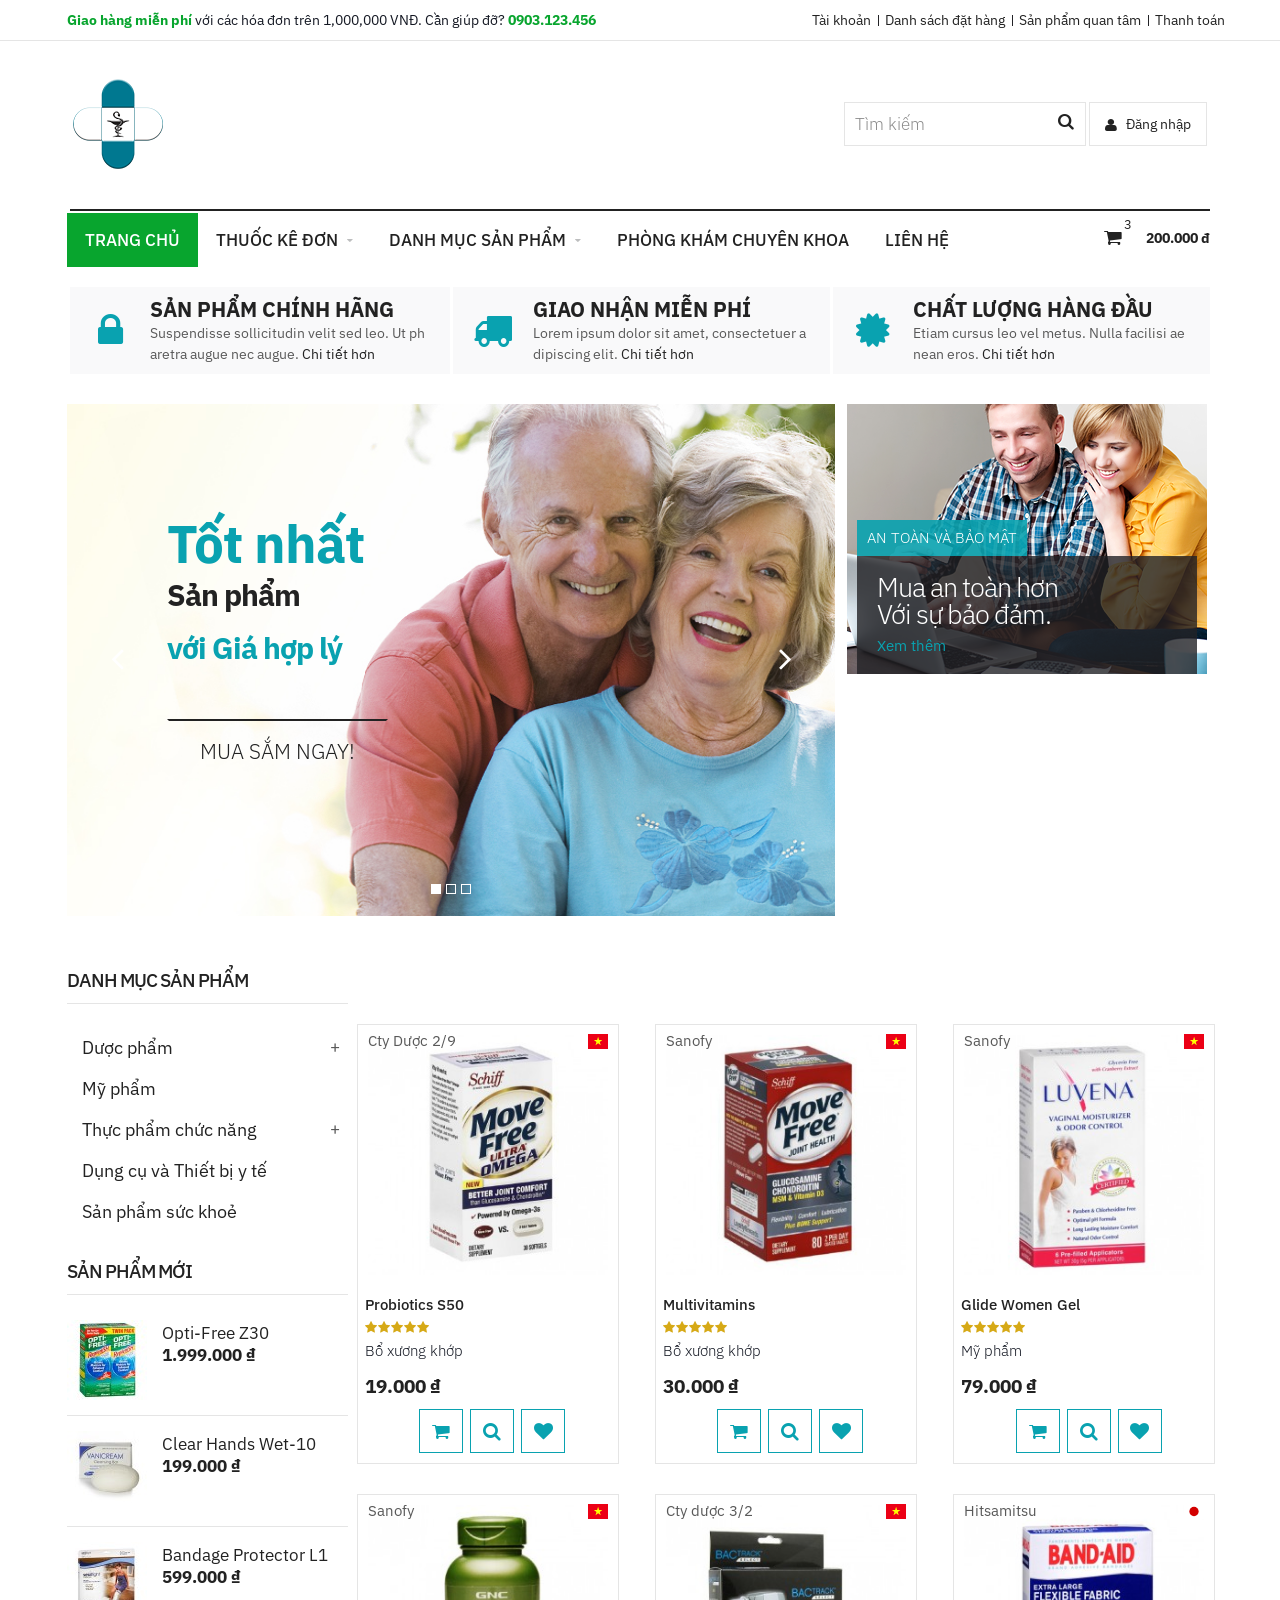
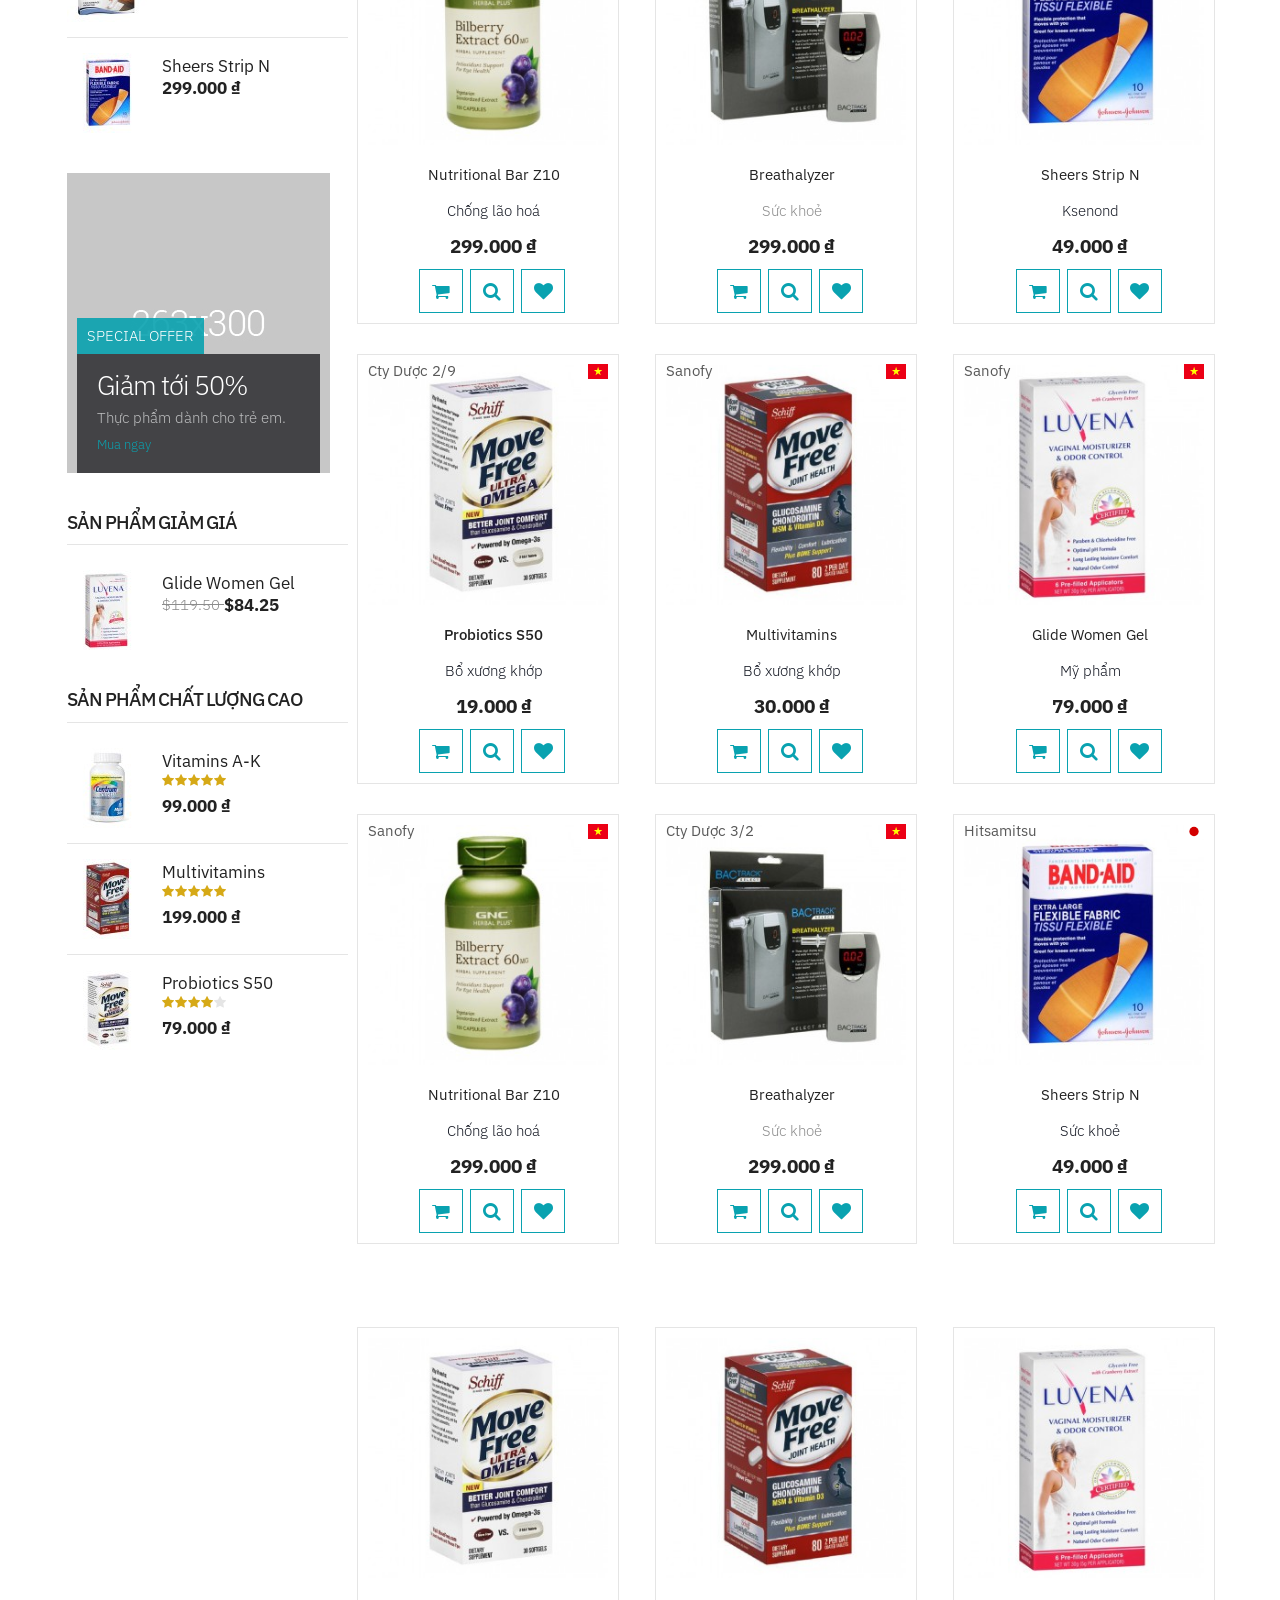
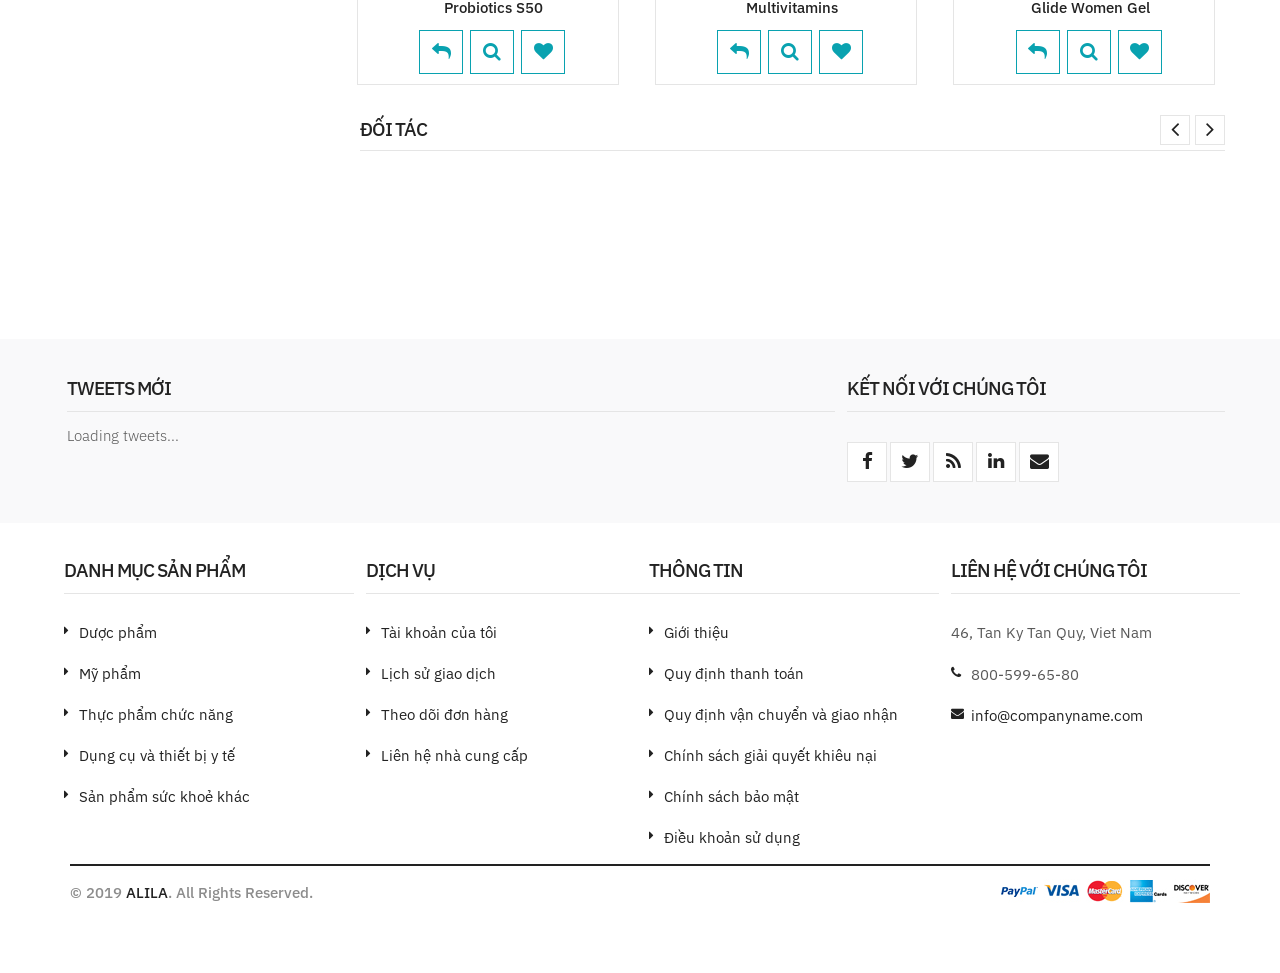
==== commit 6b210786: "2018 -> 2019" ====
--- a/home.html
+++ b/home.html
@@ -1396,7 +1396,7 @@
                     <hr class="divider_black m_bottom_13">
                     <div class="d_table w_full d_xs_block t_xs_align_c">
                         <div class="col-lg-6 col-md-6 col-sm-6 color_light fw_medium f_none d_table_cell v_align_m d_xs_block m_xs_bottom_10">
-                            &copy; 2018 <a href="home.html" class="sc_hover">ALILA</a>. All Rights Reserved.
+                            &copy; 2019 <a href="home.html" class="sc_hover">ALILA</a>. All Rights Reserved.
                         </div>
                         <div class="col-lg-6 col-md-6 col-sm-6 t_align_r t_xs_align_c f_none d_table_cell v_align_m d_xs_block">
                             <ul class="hr_list d_inline_b">
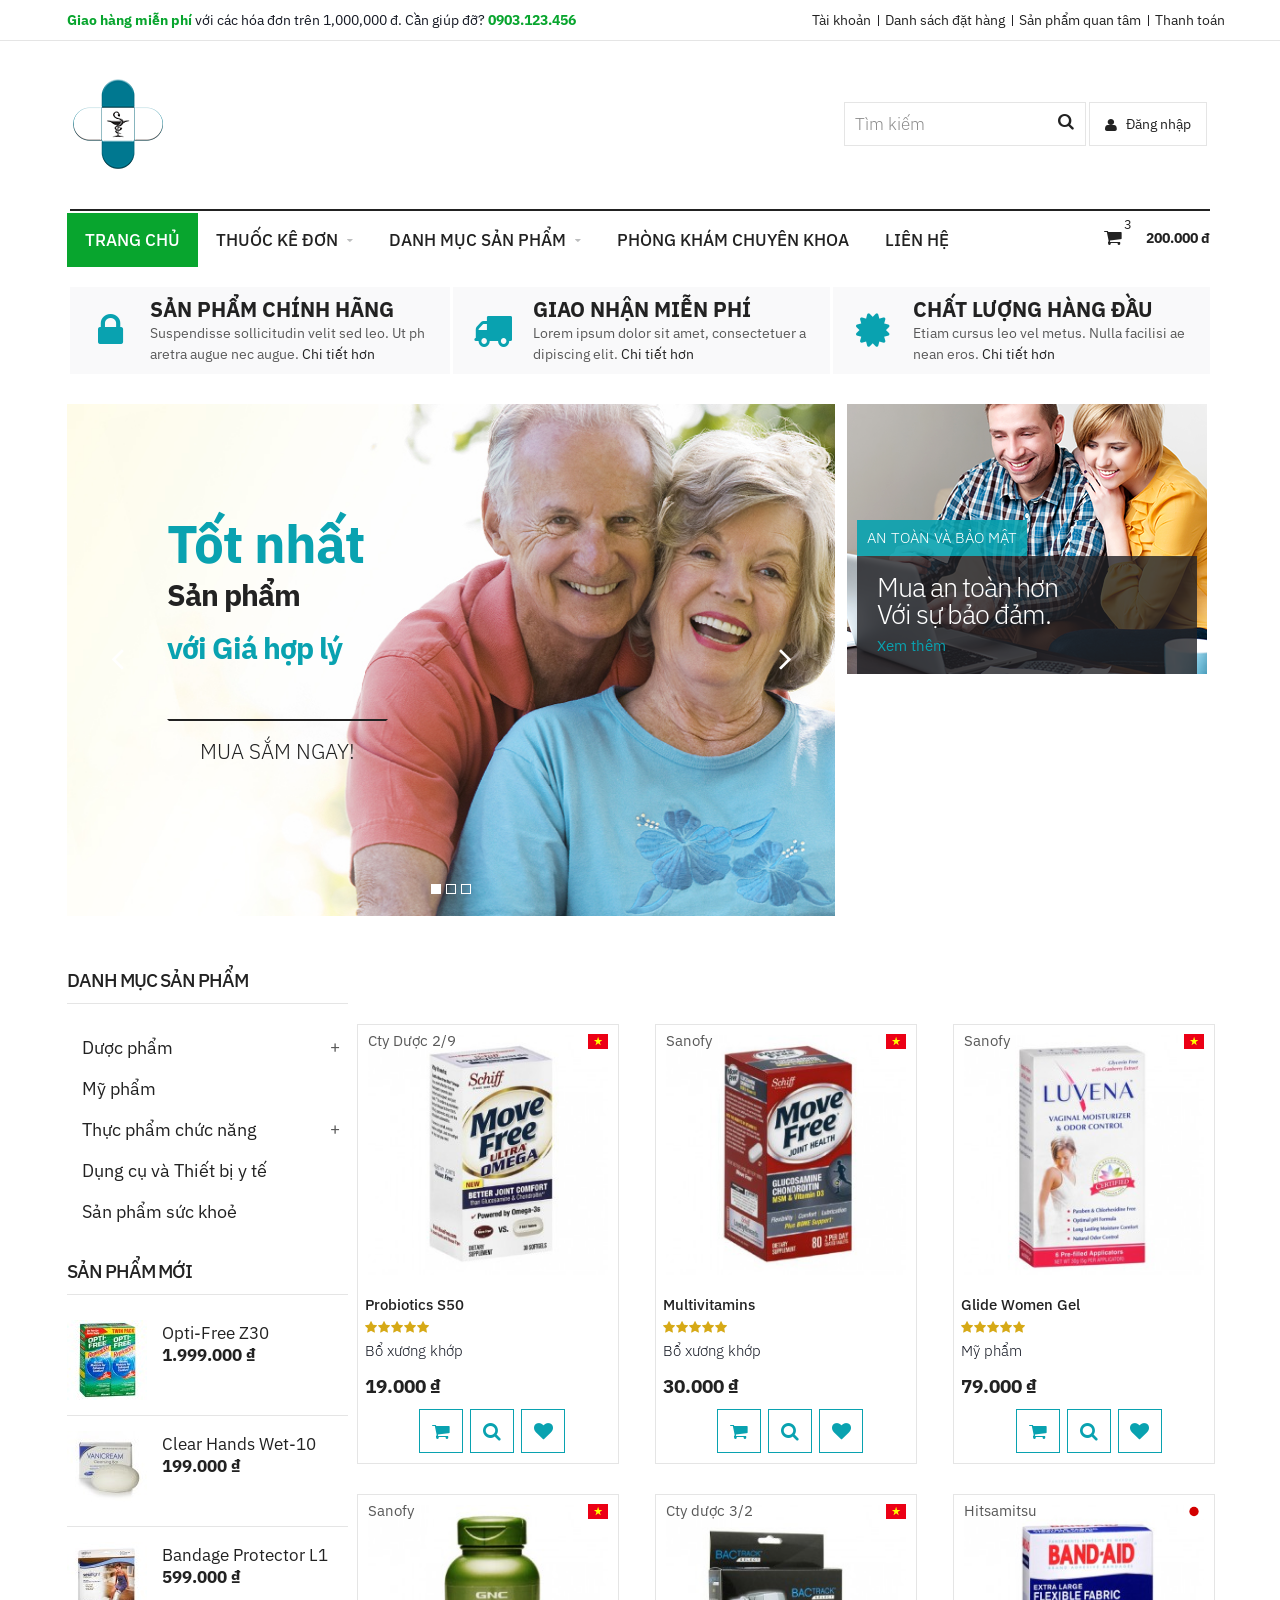
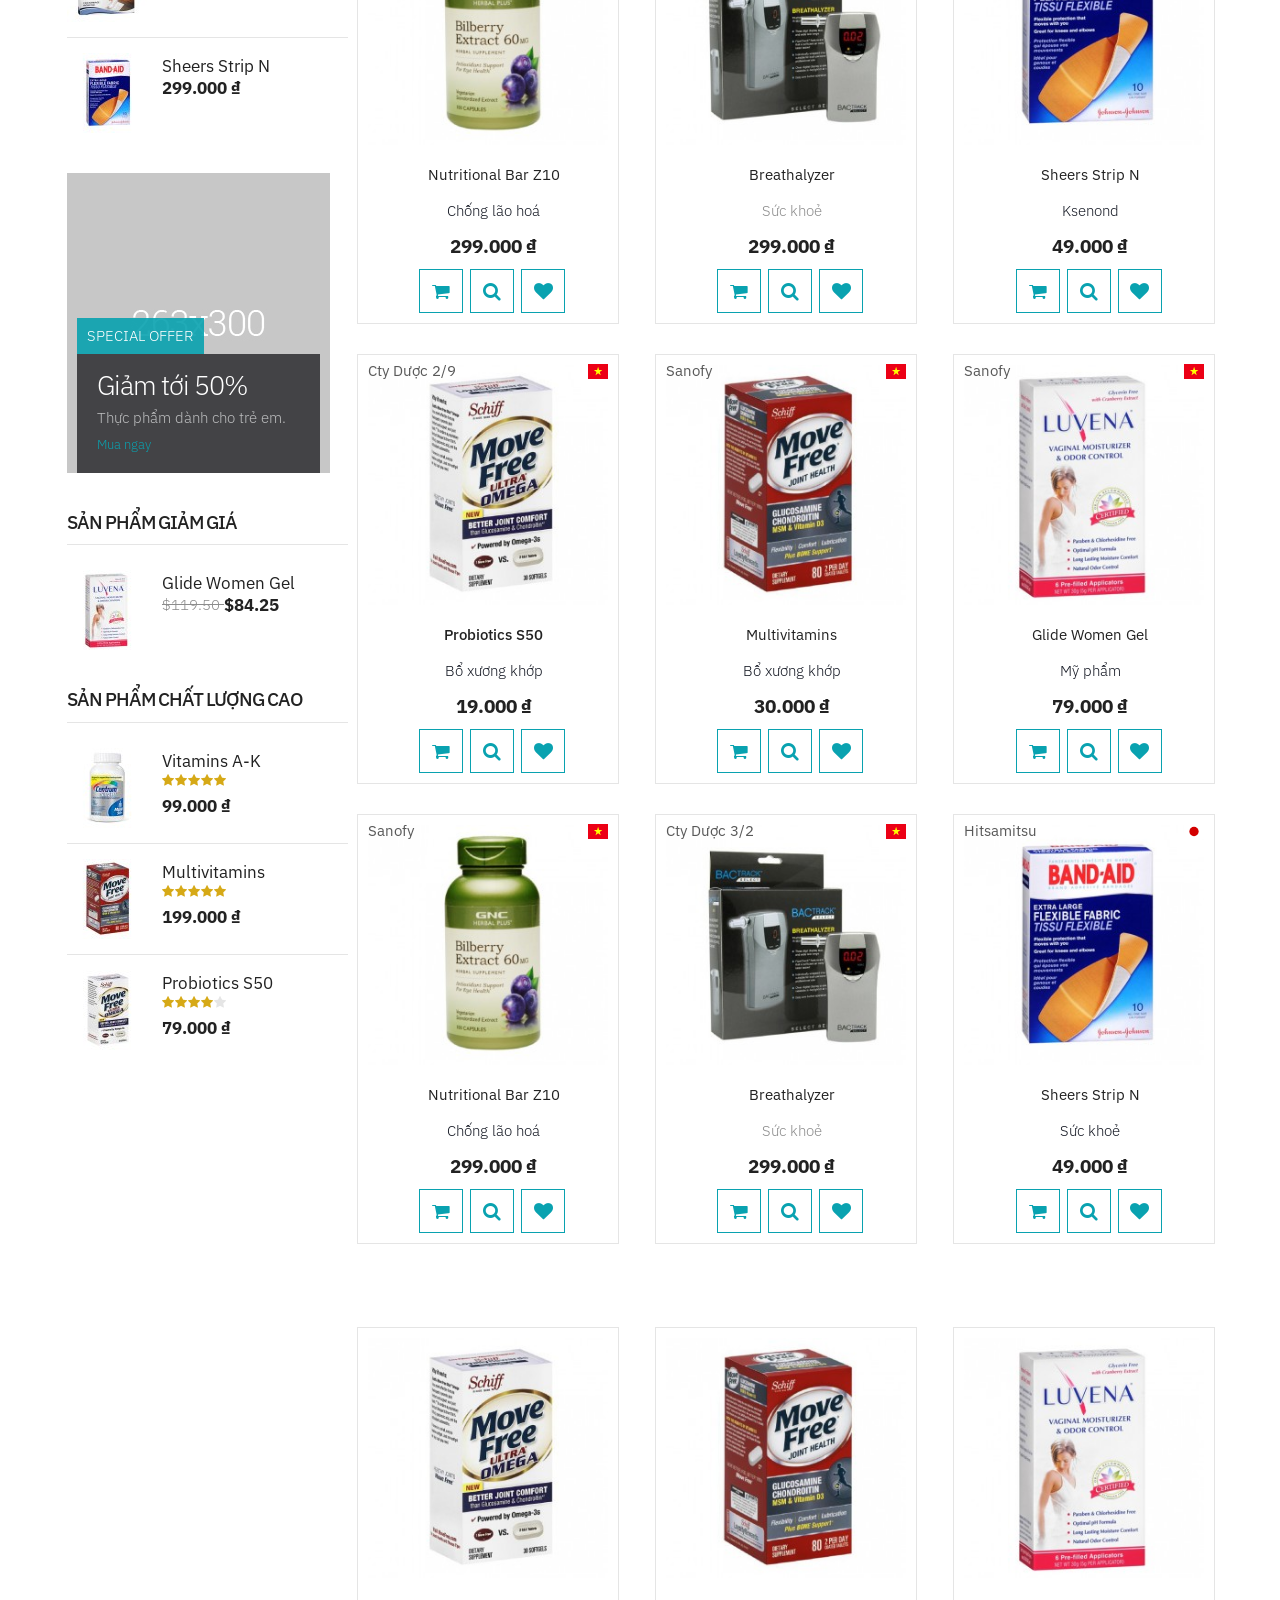
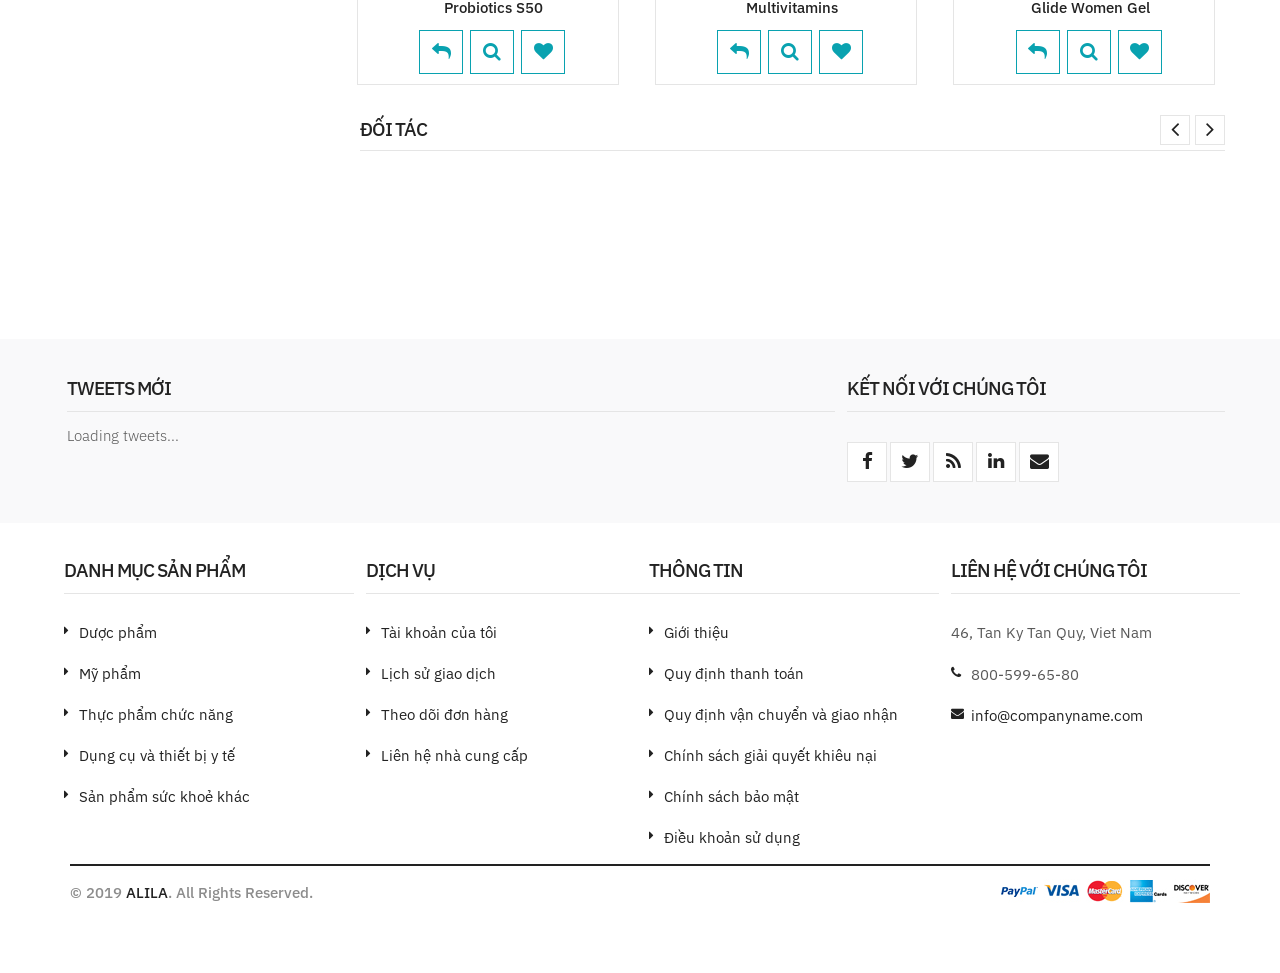
==== commit 91f44ba1: "Thêm trang liên hệ" ====
--- a/home.html
+++ b/home.html
@@ -63,7 +63,7 @@
                     <div class="container">
                         <div class="row">
                             <div class="col-lg-6 col-md-6 col-sm-6 fs_small color_default fw_normal t_xs_align_c">
-                                <b class="scheme_color">Giao hàng miễn phí</b> với các hóa đơn trên 1,000,000 VNĐ. Cần giúp đỡ? <b class="scheme_color">0903.123.456</b>
+                                <b class="scheme_color">Giao hàng miễn phí</b> với các hóa đơn trên 1,000,000 đ. Cần giúp đỡ? <b class="scheme_color">0903.123.456</b>
                             </div>
                             <div class="col-lg-6 col-md-6 col-sm-6 t_align_r t_xs_align_c">
                                 <!--shop nav-->
@@ -180,7 +180,7 @@
                                                 <li><a href="blog_post_video.html">Blog video post</a></li>
                                             </ul>
                                         </li> -->
-                                        <li><a href="contact.html" class="tt_uppercase tr_delay">LIÊN HỆ</a></li>
+                                        <li><a href="contact_pharm.html" class="tt_uppercase tr_delay">LIÊN HỆ</a></li>
                                     </ul>
                                 </nav>
                             </div>
@@ -1453,7 +1453,9 @@
                     <div class="product_preview f_left f_xs_none wrapper m_xs_bottom_15">
                         <div class="d_block relative r_image_container">
                             <img id="zoom" src="images/530x530_img3.jpg" alt="" data-zoom-image="images/530x530_img3.jpg">
-                            <div class="product_label fs_ex_small circle color_white bg_lbrown t_align_c vc_child tt_uppercase"><i class="d_inline_m">Sale!</i></div>
+                            <div class="product_label color_black t_align_l" >&nbsp;&nbsp;Cty Dược 3/2&nbsp;</div>
+                                            <div class="product_flag t_align_r fw_medium" ><span class="flag-icon flag-icon-vn d_inline_m"></span>&nbsp;&nbsp;</div>
+                            <!-- <div class="product_label fs_ex_small circle color_white bg_lbrown t_align_c vc_child tt_uppercase"><i class="d_inline_m">Sale!</i></div> -->
                         </div>
                         <!--thumbnails-->
                         <div class="product_thumbnails_wrap relative m_bottom_3">
@@ -1498,7 +1500,7 @@
                             <button class="thumbnails_product_prev black_hover button_type_4 grey state_2 tr_all d_block vc_child"><i class="fa fa-angle-left d_inline_m"></i></button>
                             <button class="thumbnails_product_next black_hover button_type_4 grey state_2 tr_all d_block vc_child"><i class="fa fa-angle-right d_inline_m"></i></button>
                         </div>
-                        <p class="d_inline_m m_right_5 fw_light m_md_bottom_3">Share this:</p>
+                        <!-- <p class="d_inline_m m_right_5 fw_light m_md_bottom_3">Share this:</p> -->
                         <div class="d_inline_m addthis_widget_container">
                             <!-- AddThis Button BEGIN -->
                             <div class="addthis_toolbox addthis_default_style addthis_32x32_style">
@@ -1512,6 +1514,7 @@
                             <!-- AddThis Button END -->
                         </div>
                     </div>
+                    <!-- Product decription -->
                     <div class="product_description f_left f_xs_none">
                         <h3 class="second_font m_bottom_3 product_title"><a href="#" class="sc_hover">Sed in lacus ut enim</a></h3>
                         <div class="relative m_bottom_18">
@@ -1519,43 +1522,24 @@
                                 <li class="color_lbrown"><i class="fa fa-star tr_all"></i></li>
                                 <li class="color_lbrown"><i class="fa fa-star tr_all"></i></li>
                                 <li class="color_lbrown"><i class="fa fa-star tr_all"></i></li>
-                                <li><i class="fa fa-star tr_all"></i></li>
-                                <li><i class="fa fa-star tr_all"></i></li>
+                                <li class="color_lbrown"><i class="fa fa-star tr_all"></i></li>
+                                <li class="color_lbrown"><i class="fa fa-star tr_all"></i></li>
                             </ul>
                             <span class="color_light d_inline_m m_top_2">
-                                <a href="#" class="sc_hover fs_medium fw_light">3 Review(s)</a> | <a href="#" class="color_dark sc_hover fs_medium fw_light">Add Your Review</a>
+                                <a href="#" class="sc_hover fs_medium fw_light">Có 3 đánh giá</a> | <a href="#" class="color_dark sc_hover fs_medium fw_light">Thêm đánh giá của bạn</a>
                             </span>
                         </div>
                         <ul class="m_bottom_14">
-                            <li class="m_bottom_3"><span class="project_list_title second_font d_inline_b">Manufacturer:</span> <span class="color_dark fw_light">Chanel</span></li>
-                            <li class="m_bottom_3"><span class="project_list_title second_font d_inline_b">Availability:</span> <span class="scheme_color fw_light">in stock</span> <span class="fw_light">20 items(s)</span></li>
-                            <li class="m_bottom_3"><span class="project_list_title second_font d_inline_b">Product Code:</span> <span class="fw_light">PS06</span></li>
+                            <li class="m_bottom_3"><span class="project_list_title second_font d_inline_b">Cty sản xuất:</span> <span class="color_dark fw_light">Dược phẩm 3/2</span></li>
+                            <li class="m_bottom_3"><span class="project_list_title second_font d_inline_b">Hiện trạng:</span> <span class="scheme_color fw_light">trong kho</span> <span class="fw_light">20 hộp</span></li>
+                            <li class="m_bottom_3"><span class="project_list_title second_font d_inline_b">Mã sản phẩm:</span> <span class="fw_light">PS06</span></li>
                         </ul>
                         <hr class="divider_light m_bottom_15">
                         <p class="fw_light m_bottom_14 color_grey">Mauris fermentum dictum magna. Sed laoreet aliquam leo. Ut tellus dolor, dapibus eget, elementum vel, cursus eleifend, elit. Aenean auctor wisi et urna. Aliquam erat volutpat. Duis ac turpis.</p>
                         <div class="product_options">
-                            <b class="second_font d_block m_bottom_10">Available Options</b>
-                            <p class="second_font m_bottom_3">Size:</p>
-                            <div class="styled_select size_select relative m_bottom_15">
-                                <div class="select_title type_2 fs_medium fw_light color_light relative d_none tr_all">Queen</div>
-                                <select>
-                                    <option value="Queen">Queen</option>
-                                    <option value="King">King</option>
-                                    <option value="Grand">Grand</option>
-                                </select>
-                                <ul class="options_list d_none tr_all hidden bg_grey_light_2"></ul>
-                            </div>
-                            <p class="second_font">Color:</p>
-                            <ul class="hr_list m_bottom_17">
-                                <li class="m_right_5 m_bottom_3"><button class="color_button bg_light_red tr_all"></button></li>
-                                <li class="m_right_5 m_bottom_3"><button class="color_button bg_light_blue tr_all"></button></li>
-                                <li class="m_right_5 m_bottom_3"><button class="color_button bg_light_green tr_all"></button></li>
-                                <li class="m_right_5 m_bottom_3"><button class="color_button bg_grey tr_all"></button></li>
-                                <li class="m_right_5 m_bottom_3"><button class="color_button bg_light_yellow tr_all"></button></li>
-                            </ul>
                             <hr class="divider_light">
                             <footer class="bg_grey_light_2">
-                                <div class="fs_big second_font m_bottom_17"><s class="color_light">$1 302.00</s> <b class="scheme_color">$1 102.00</b></div>
+                                <div class="fs_big second_font m_bottom_17"><s class="color_light">300,000 đ</s> <b class="scheme_color">250,000 đ</b></div>
                                 <div class="clearfix">
                                     <div class="quantity clearfix t_align_c f_left f_md_none m_right_10 m_md_bottom_3">
                                         <button class="f_left d_block minus black_hover tr_all bg_white">-</button>
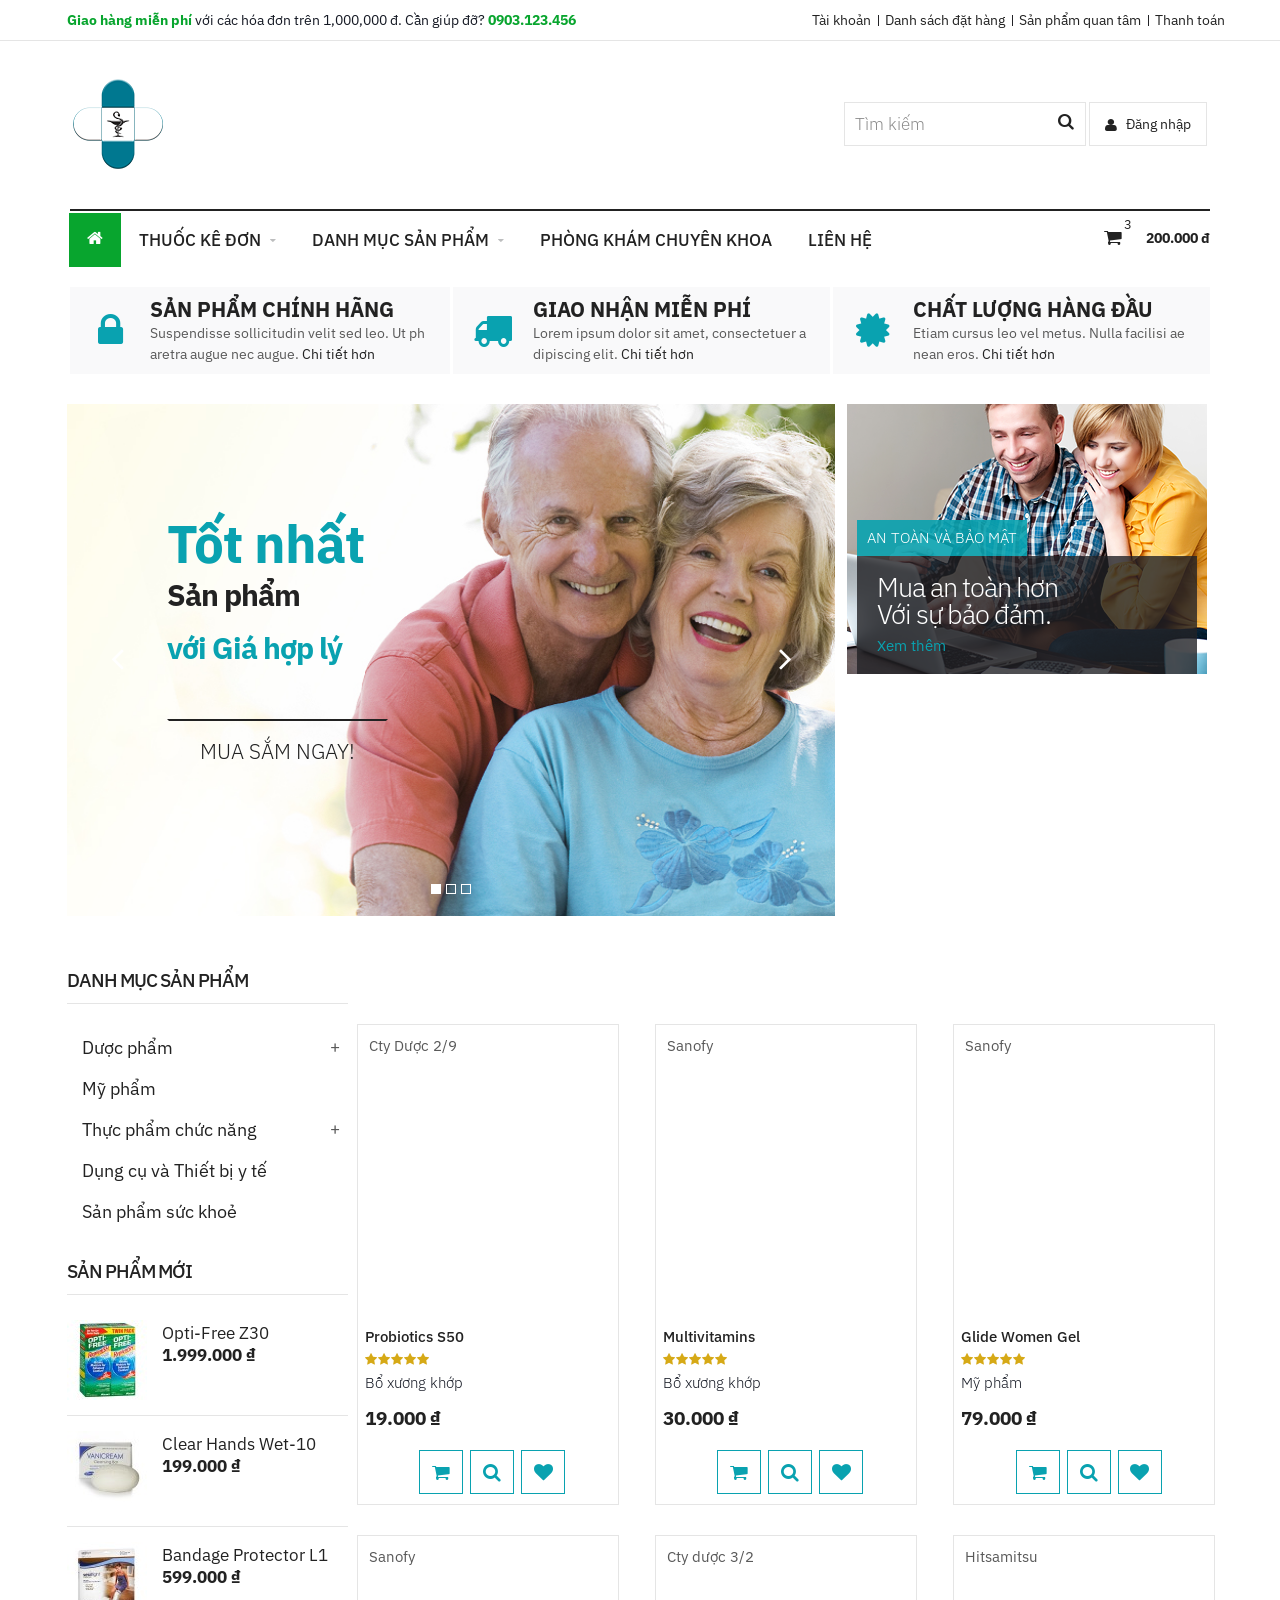
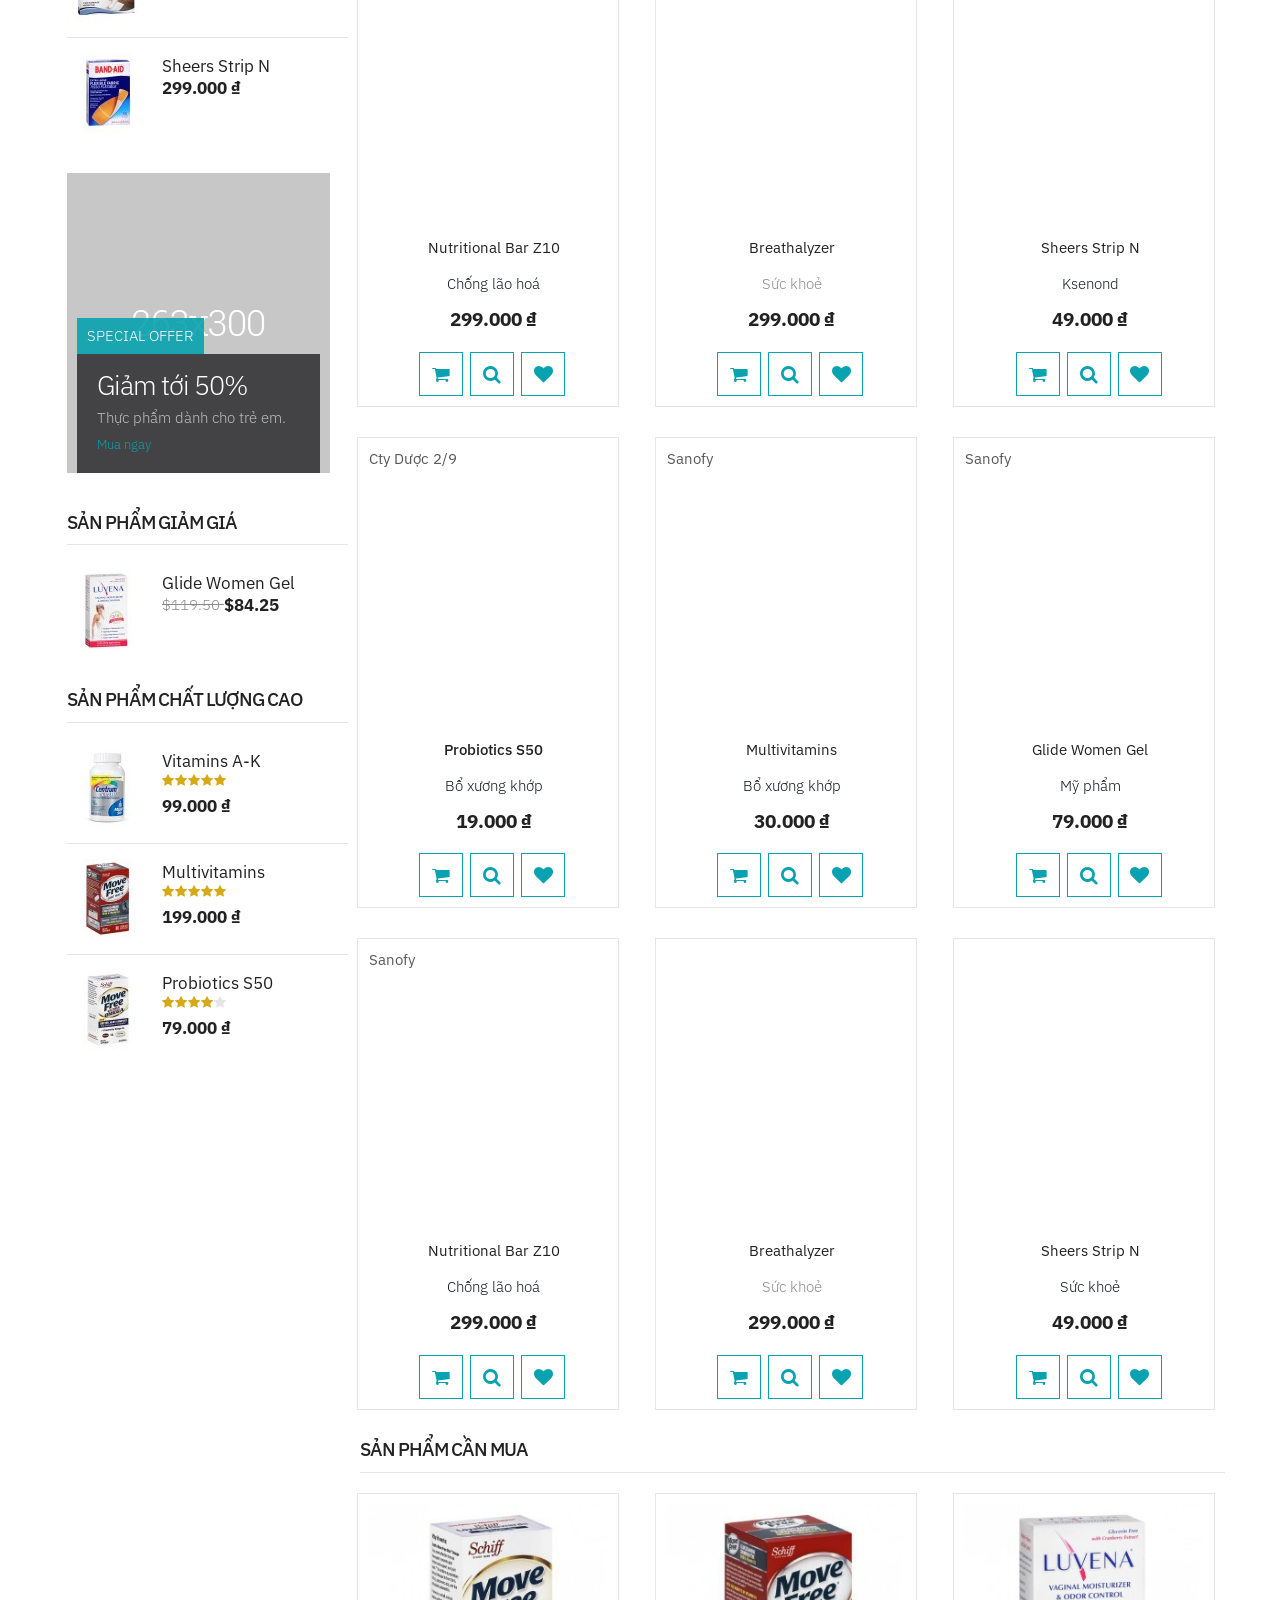
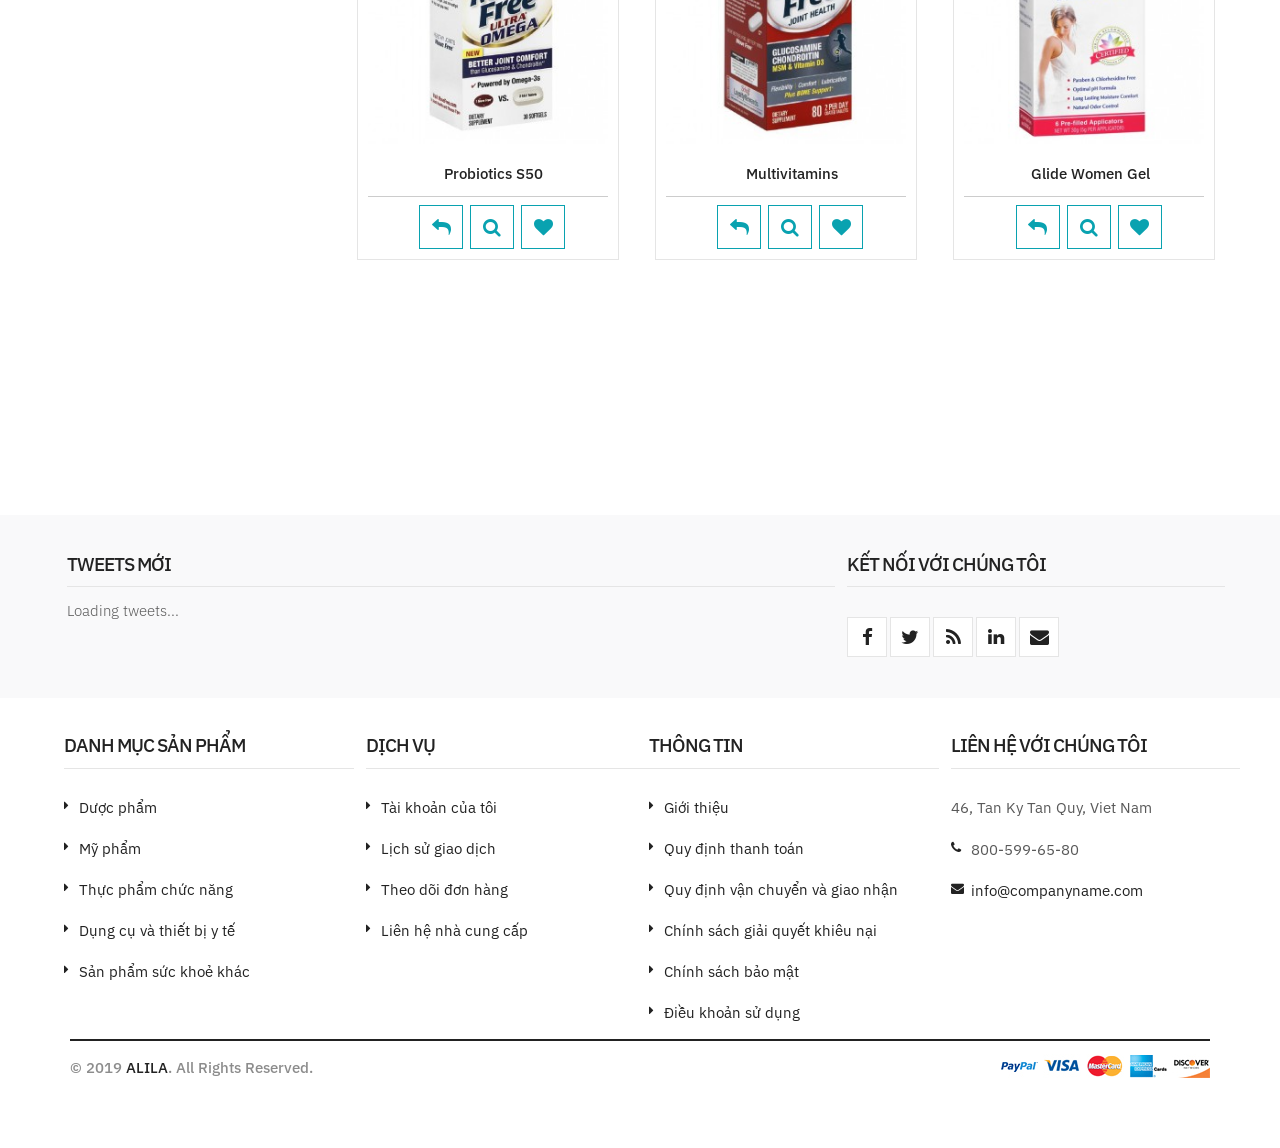
==== commit 7e421168: "Cập nhật UI home.html" ====
--- a/home.html
+++ b/home.html
@@ -69,7 +69,7 @@
                                 <!--shop nav-->
                                 <nav class="d_inline_b">
                                     <ul class="hr_list second_font si_list fs_small">
-                                        <li><a class="sc_hover tr_delay" href="account.html">Tài khoản</a></li>
+                                        <li><a class="sc_hover tr_delay" href="page_my_account.html">Tài khoản</a></li>
                                         <li><a class="sc_hover tr_delay" href="orders_list.html">Danh sách đặt hàng</a></li>
                                         <li><a class="sc_hover tr_delay" href="wishlist.html">Sản phẩm quan tâm</a></li>
                                         <li><a class="sc_hover tr_delay" href="checkout.html">Thanh toán</a></li>
@@ -142,10 +142,10 @@
                             <div class="col-lg-10 col-md-10">
                                 <button id="mobile_menu_button" class="vc_child d_xs_block db_xs_centered d_none m_bottom_10 m_top_15 bg_lbrown color_white tr_all"><i class="fa fa-navicon d_inline_m"></i></button>
                                 <!--main menu-->
-                                <nav role="navigation" class="d_xs_none">
+                                <nav role="navigation" class="d_xs_none main_menu_nav" style="margin-left: 2px">
                                     <ul class="main_menu relative hr_list second_font fs_medium fw_medium">
                                         <li class="current">
-                                            <a href="home.html" class="tt_uppercase tr_delay">Trang chủ</a>
+                                            <a href="home.html" class="tt_uppercase tr_delay "><i class="fa fa-home" style="font-size: 1em"></i></a>
                                         </li>
                                         <li>
                                             <a href="home.html" class="tt_uppercase tr_delay">Thuốc kê đơn 
@@ -545,6 +545,7 @@
                                     <figure class="product_item type_2 c_image_container relative frame_container t_sm_align_c r_image_container qv_container">
                                         <!--image & buttons & label-->
                                         <div class="relative">
+                                            <hr />
                                             <div>
                                                 <!-- <img src="images/home_img_4.jpg" alt="" class="c_image_1 tr_all">
                                                 <img src="images/home_v3_img_3.jpg" alt="" class="c_image_2 tr_all"> -->
@@ -589,6 +590,7 @@
                                                     <b class="color_dark d_block">19.000 ₫</b>
                                                 </div>
                                             </div>
+                                            <hr />
                                             <div class="row">
                                                 <div class="col-lg-12 col-md-12 t_align_c">
                                                     <button data-popup="#add_to_cart_popup" data-popup-transition-in="bounceInUp" data-popup-transition-out="bounceOutUp" 
@@ -611,6 +613,7 @@
                                     <figure class="product_item type_2 c_image_container relative frame_container t_sm_align_c r_image_container qv_container">
                                         <!--image & buttons & label-->
                                         <div class="relative">
+                                            <hr/>
                                             <div>
                                                 <img src="images/262x262_img2.jpg" alt="" class="c_image_1 tr_all">
                                                 <img src="images/262x262_img2-2.jpg" alt="" class="c_image_2 tr_all">
@@ -648,6 +651,7 @@
                                                     <b class="color_dark d_block">30.000 ₫</b>
                                                 </div>
                                             </div>
+                                            <hr />
                                             <div class="row">
                                                 <div class="col-lg-12 col-md-12 t_align_c">
                                                     <button data-popup="#add_to_cart_popup" data-popup-transition-in="bounceInUp" data-popup-transition-out="bounceOutUp" 
@@ -670,6 +674,7 @@
                                     <figure class="product_item type_2 c_image_container relative frame_container t_sm_align_c r_image_container qv_container">
                                         <!--image & buttons & label-->
                                         <div class="relative">
+                                            <hr />
                                             <div>
                                                 <img src="images/262x262_img3.jpg" alt="" class="c_image_1 tr_all">
                                                 <img src="images/262x262_img3-2.jpg" alt="" class="c_image_2 tr_all">
@@ -707,6 +712,7 @@
                                                     <b class="color_dark d_block">79.000 ₫</b>
                                                 </div>
                                             </div>
+                                            <hr />
                                             <div class="row">
                                                 <div class="col-lg-12 col-md-12 t_align_c">
                                                     <button data-popup="#add_to_cart_popup" data-popup-transition-in="bounceInUp" data-popup-transition-out="bounceOutUp" 
@@ -731,6 +737,7 @@
                                     <figure class="product_item type_2 c_image_container relative frame_container t_sm_align_c r_image_container qv_container">
                                         <!--image & buttons & label-->
                                         <div class="relative">
+                                            <hr />
                                             <div>
                                                 <img src="images/262x262_img4.jpg" alt="" class="c_image_1 tr_all">
                                                 <img src="images/262x262_img4-2.jpg" alt="" class="c_image_2 tr_all">
@@ -749,6 +756,7 @@
                                             <div class="row">
                                                 <div class="col-lg-12 col-md-12 color_light fs_large second_font t_align_c t_sm_align_c m_bottom_9"> <b class="color_dark d_block">299.000 ₫</b> </div>
                                             </div>
+                                            <hr/>
                                             <div class="row">
                                                 <div class="col-lg-12 col-md-12 t_align_c">
                                                     <button data-popup="#add_to_cart_popup" data-popup-transition-in="bounceInUp" data-popup-transition-out="bounceOutUp" 
@@ -771,6 +779,7 @@
                                     <figure class="product_item type_2 c_image_container relative frame_container t_sm_align_c r_image_container qv_container">
                                         <!--image & buttons & label-->
                                         <div class="relative">
+                                            <hr/>
                                             <div>
                                                 <img src="images/262x262_img5.jpg" alt="" class="c_image_1 tr_all">
                                                 <img src="images/262x262_img5-2.jpg" alt="" class="c_image_2 tr_all">
@@ -789,6 +798,7 @@
                                             <div class="row">
                                                 <div class="col-lg-12 col-md-12 color_light fs_large second_font t_align_c t_sm_align_c m_bottom_9"> <b class="color_dark d_block">299.000 ₫</b> </div>
                                             </div>
+                                            <hr/>
                                             <div class="row">
                                                 <div class="col-lg-12 col-md-12 t_align_c">
                                                     <button data-popup="#add_to_cart_popup" data-popup-transition-in="bounceInUp" data-popup-transition-out="bounceOutUp" 
@@ -811,6 +821,7 @@
                                     <figure class="product_item type_2 c_image_container relative frame_container t_sm_align_c r_image_container qv_container">
                                         <!--image & buttons & label-->
                                         <div class="relative">
+                                            <hr/>
                                             <div>
                                                 <img src="images/262x262_img6.jpg" alt="" class="c_image_1 tr_all">
                                                 <img src="images/262x262_img6-2.jpg" alt="" class="c_image_2 tr_all">
@@ -829,6 +840,7 @@
                                             <div class="row">
                                                 <div class="col-lg-12 col-md-12 color_light fs_large second_font t_align_c t_sm_align_c m_bottom_9"> <b class="color_dark d_block">49.000 ₫</b> </div>
                                             </div>
+                                            <hr/>
                                             <div class="row">
                                                 <div class="col-lg-12 col-md-12 t_align_c">
                                                     <button data-popup="#add_to_cart_popup" data-popup-transition-in="bounceInUp" data-popup-transition-out="bounceOutUp" 
@@ -853,6 +865,7 @@
                                     <figure class="product_item type_2 c_image_container relative frame_container t_sm_align_c r_image_container qv_container">
                                         <!--image & buttons & label-->
                                         <div class="relative">
+                                            <hr/>
                                             <div>
                                                 <!-- <img src="images/home_img_4.jpg" alt="" class="c_image_1 tr_all">
                                                 <img src="images/home_v3_img_3.jpg" alt="" class="c_image_2 tr_all"> -->
@@ -885,6 +898,7 @@
                                                         <b class="color_dark d_block">19.000 ₫</b> 
                                                     </div>
                                             </div>
+                                            <hr/>
                                             <div class="row">
                                                 <div class="col-lg-12 col-md-12 t_align_c">
                                                     <button data-popup="#add_to_cart_popup" data-popup-transition-in="bounceInUp" data-popup-transition-out="bounceOutUp" 
@@ -912,6 +926,7 @@
                                     <figure class="product_item type_2 c_image_container relative frame_container t_sm_align_c r_image_container qv_container">
                                         <!--image & buttons & label-->
                                         <div class="relative">
+                                            <hr/>
                                             <div>
                                                 <img src="images/262x262_img2.jpg" alt="" class="c_image_1 tr_all">
                                                 <img src="images/262x262_img2-2.jpg" alt="" class="c_image_2 tr_all">
@@ -932,6 +947,7 @@
                                                     <b class="color_dark d_block">30.000 ₫</b>
                                                 </div>
                                             </div>
+                                            <hr/>
                                             <div class="row">
                                                 <div class="col-lg-12 col-md-12 t_align_c">
                                                     <button data-popup="#add_to_cart_popup" data-popup-transition-in="bounceInUp" data-popup-transition-out="bounceOutUp" 
@@ -954,6 +970,7 @@
                                     <figure class="product_item type_2 c_image_container relative frame_container t_sm_align_c r_image_container qv_container">
                                         <!--image & buttons & label-->
                                         <div class="relative">
+                                            <hr/>
                                             <div>
                                                 <img src="images/262x262_img3.jpg" alt="" class="c_image_1 tr_all">
                                                 <img src="images/262x262_img3-2.jpg" alt="" class="c_image_2 tr_all">
@@ -974,6 +991,7 @@
                                                     <b class="color_dark d_block">79.000 ₫</b>
                                                 </div>
                                             </div>
+                                            <hr/>
                                             <div class="row">
                                                 <div class="col-lg-12 col-md-12 t_align_c">
                                                     <button data-popup="#add_to_cart_popup" data-popup-transition-in="bounceInUp" data-popup-transition-out="bounceOutUp" 
@@ -998,6 +1016,7 @@
                                     <figure class="product_item type_2 c_image_container relative frame_container t_sm_align_c r_image_container qv_container">
                                         <!--image & buttons & label-->
                                         <div class="relative">
+                                            <hr/>
                                             <div>
                                                 <img src="images/262x262_img4.jpg" alt="" class="c_image_1 tr_all">
                                                 <img src="images/262x262_img4-2.jpg" alt="" class="c_image_2 tr_all">
@@ -1016,6 +1035,7 @@
                                             <div class="row">
                                                 <div class="col-lg-12 col-md-12 color_light fs_large second_font t_align_c t_sm_align_c m_bottom_9"> <b class="color_dark d_block">299.000 ₫</b> </div>
                                             </div>
+                                            <hr/>
                                             <div class="row">
                                                 <div class="col-lg-12 col-md-12 t_align_c">
                                                     <button data-popup="#add_to_cart_popup" data-popup-transition-in="bounceInUp" data-popup-transition-out="bounceOutUp" 
@@ -1039,6 +1059,7 @@
                                     <figure class="product_item type_2 c_image_container relative frame_container t_sm_align_c r_image_container qv_container">
                                         <!--image & buttons & label-->
                                         <div class="relative">
+                                            <hr/>
                                             <div>
                                                 <img src="images/262x262_img5.jpg" alt="" class="c_image_1 tr_all">
                                                 <img src="images/262x262_img5-2.jpg" alt="" class="c_image_2 tr_all">
@@ -1057,6 +1078,7 @@
                                             <div class="row">
                                                 <div class="col-lg-12 col-md-12 color_light fs_large second_font t_align_c t_sm_align_c m_bottom_9"> <b class="color_dark d_block">299.000 ₫</b> </div>
                                             </div>
+                                            <hr/>
                                             <div class="row">
                                                 <div class="col-lg-12 col-md-12 t_align_c">
                                                     <button data-popup="#add_to_cart_popup" data-popup-transition-in="bounceInUp" data-popup-transition-out="bounceOutUp" 
@@ -1080,6 +1102,7 @@
                                     <figure class="product_item type_2 c_image_container relative frame_container t_sm_align_c r_image_container qv_container">
                                         <!--image & buttons & label-->
                                         <div class="relative">
+                                            <hr/>
                                             <div>
                                                 <img src="images/262x262_img6.jpg" alt="" class="c_image_1 tr_all">
                                                 <img src="images/262x262_img6-2.jpg" alt="" class="c_image_2 tr_all">
@@ -1098,6 +1121,7 @@
                                             <div class="row">
                                                 <div class="col-lg-12 col-md-12 color_light fs_large second_font t_align_c t_sm_align_c m_bottom_9"> <b class="color_dark d_block">49.000 ₫</b> </div>
                                             </div>
+                                            <hr/>
                                             <div class="row">
                                                 <div class="col-lg-12 col-md-12 t_align_c">
                                                     <button data-popup="#add_to_cart_popup" data-popup-transition-in="bounceInUp" data-popup-transition-out="bounceOutUp" 
@@ -1139,6 +1163,7 @@
                                                     <a class="second_font sc_hover d_xs_block fw_medium" href="#">Probiotics S50</a>
                                                 </div>
                                             </div>
+                                            <hr/>
                                             <div class="row">
                                                 <div class="col-lg-12 col-md-12 t_align_c">
                                                     <button class="button_type_8 lbrown state_2 tr_delay t_align_c m_right_3">
@@ -1171,6 +1196,7 @@
                                                     <a class="second_font sc_hover d_xs_block fw_medium" href="#">Multivitamins</a>
                                                 </div>
                                             </div>
+                                            <hr/>
                                             <div class="row">
                                                 <div class="col-lg-12 col-md-12 t_align_c">
                                                     <button class="button_type_8 lbrown state_2 tr_delay t_align_c m_right_3">
@@ -1203,6 +1229,7 @@
                                                     <a class="second_font sc_hover d_xs_block fw_medium" href="#">Glide Women Gel</a> 
                                                 </div>
                                             </div>
+                                            <hr/>
                                             <div class="row">
                                                 <div class="col-lg-12 col-md-12 t_align_c">
                                                     <button class="button_type_8 lbrown state_2 tr_delay t_align_c m_right_3">
--- a/css/custom.css
+++ b/css/custom.css
@@ -1,46 +1,46 @@
 .banner_type_2 .inner{
-	padding: 10px;
+    padding: 10px;
 }
 
 /*.quick_view {bottom: 50px; }*/
 .product_label{
-	position:absolute; 
-	left: -8px; 
-	top: -8px; 
-	width:120px; 
-	height:30px; 
-	z-index:3; 
-	-webkit-backface-visibility:hidden;
+    position:fixed; 
+    left: 16px; 
+    top: 8px; 
+    width:120px; 
+    height:30px; 
+    z-index:3; 
+    -webkit-backface-visibility:hidden;
 }
 .product_flag{
-	position:absolute; 
-	right: -8px; 
-	top:-8px; 
-	height:30px; 
-	z-index:3; 
-	-webkit-backface-visibility:hidden;
+    position:fixed; 
+    right: 29px; 
+    top:7px; 
+    height:30px; 
+    z-index:3; 
+    -webkit-backface-visibility:hidden;
 }
 
 .frame_container{
-	border:1px solid #e5e5e5;
-	padding: 10px;
+    border:1px solid #e5e5e5;
+    padding: 10px;
 }
 
 .frame_container::before {
-	content:"";
-	display:block;
-	position: absolute;
-	border:1px solid #e5e5e5;
-	right:0px;
-	left:0px;
-	top:0px;
-	bottom:0px;
-	opacity: 0;
-	-webkit-backface-visibility:hidden;
-	-webkit-transition:opacity .5s ease;
-	-moz-transition:opacity .5s ease;
-	-o-transition:opacity .5s ease;
-	transition:opacity .5s ease;
+    content:"";
+    display:block;
+    position: absolute;
+    border:1px solid #e5e5e5;
+    right:0px;
+    left:0px;
+    top:0px;
+    bottom:0px;
+    opacity: 0;
+    -webkit-backface-visibility:hidden;
+    -webkit-transition:opacity .5s ease;
+    -moz-transition:opacity .5s ease;
+    -o-transition:opacity .5s ease;
+    transition:opacity .5s ease;
 }
 
 .col-xs-1, .col-sm-1, .col-md-1, .col-lg-1, .col-xs-2, .col-sm-2,
@@ -55,4 +55,22 @@
     min-height: 1px;
     padding-left: 12px;
     padding-right: 0px
+}
+
+figure > div > hr {
+    display: block; 
+    height: 1px; 
+    border: 0; 
+    border-top: 1px solid #ccc; 
+    margin-top: 2em; 
+    padding: 0;
+}
+
+figcaption  hr {
+    display: block; 
+    height: 1px; 
+    border: 0; 
+    border-top: 1px solid #ccc; 
+    margin-bottom: 0.5em !important; 
+    padding: 0;
 }
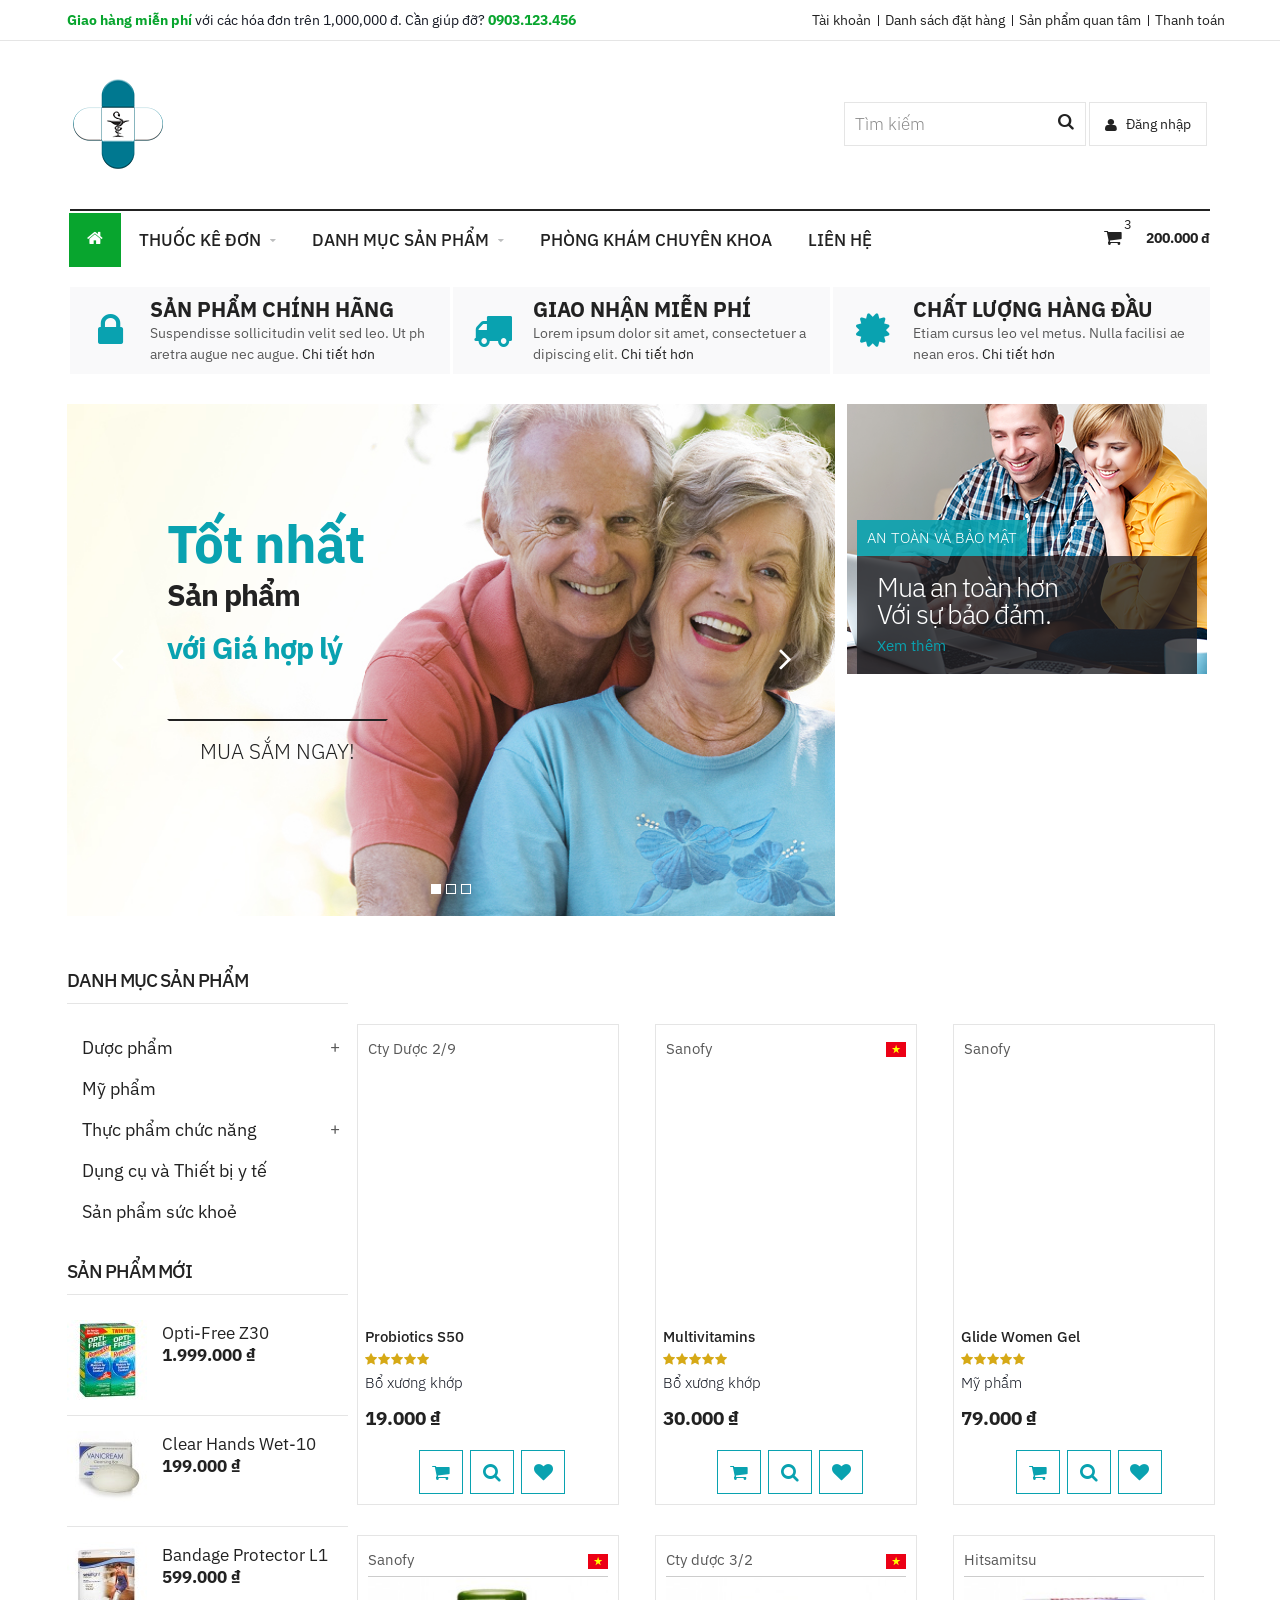
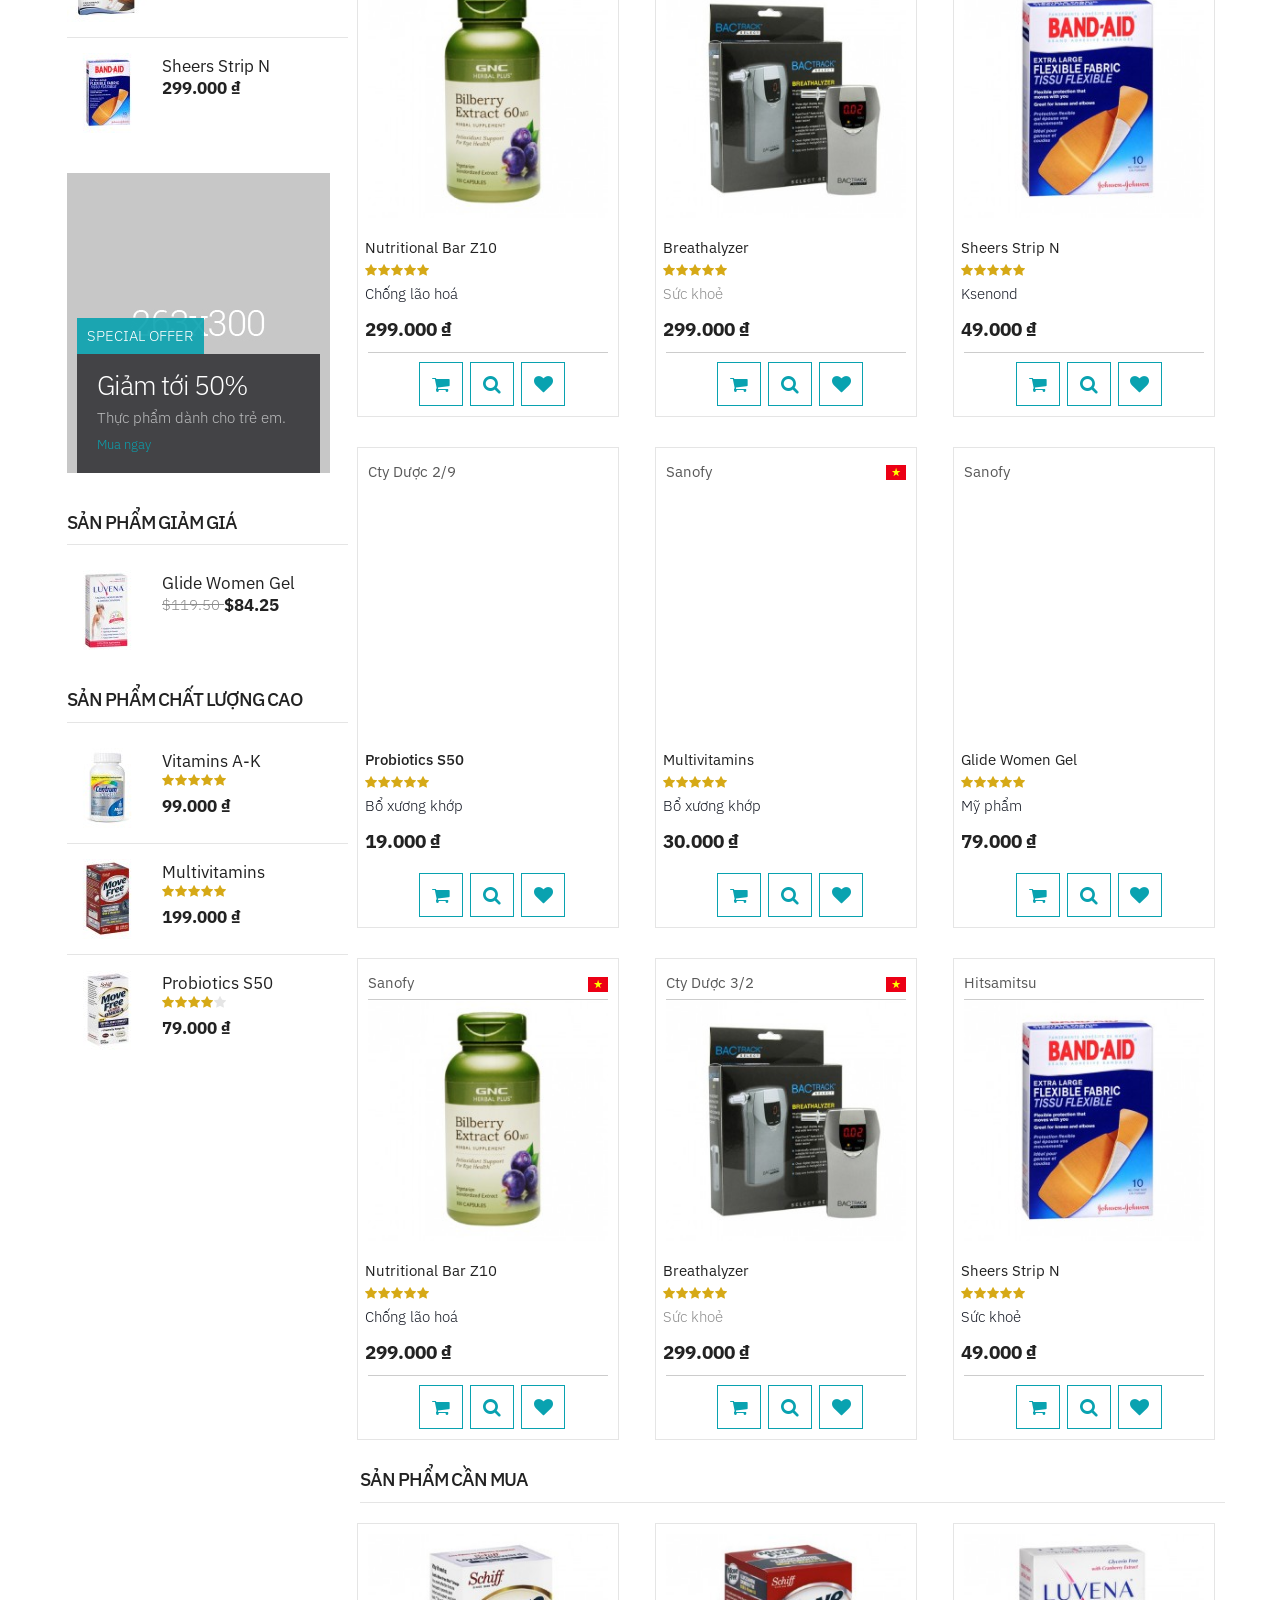
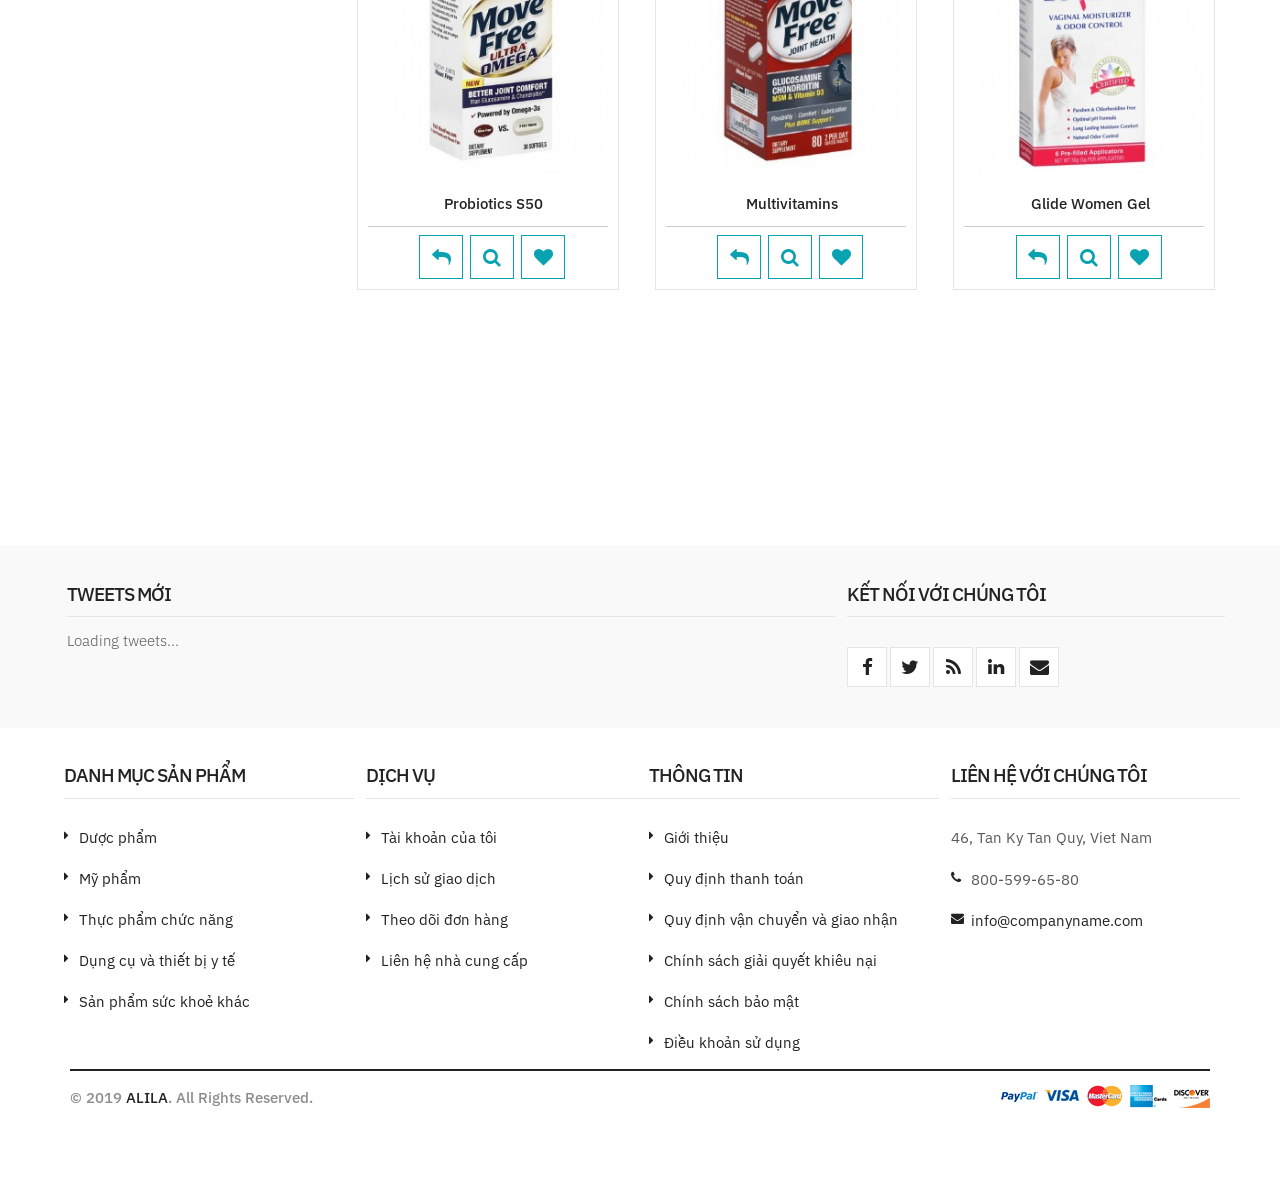
==== commit 065781e5: "Sửa lỗi không hiện quốc kỳ và canh trái các phần tên thuốc, rating, danh mục, giá thành trong cách t" ====
--- a/home.html
+++ b/home.html
@@ -426,7 +426,7 @@
                                 <ul>
                                     <li class="relative m_bottom_15 t_sm_align_c t_xs_align_l">
                                         <div class="clearfix lh_small">
-                                            <a href="#" class="f_left m_right_15 d_block d_sm_inline_b f_sm_none m_sm_right_0 m_xs_right_15 f_xs_left d_xs_block m_sm_bottom_10 m_xs_bottom_0"><img src="images/80x80_img1.JPG" alt=""></a>
+                                            <a href="#" class="f_left m_right_15 d_block d_sm_inline_b f_sm_none m_sm_right_0 m_xs_right_15 f_xs_left d_xs_block m_sm_bottom_10 m_xs_bottom_0"><img src="images/80x80_img1.jpg" alt=""></a>
                                             <a href="#" class="fs_medium second_font color_dark sc_hover d_block m_bottom_4 d_sm_inline_b d_xs_block p_top_4">Opti-Free Z30</a>
                                             <b class="second_font color_dark fs_medium d_sm_block d_xs_inline_b">1.999.000 ₫</b>
                                         </div>
@@ -748,13 +748,26 @@
                                         </div>
                                         <figcaption class="bg_white relative p_bottom_0">
                                             <div class="row">
-                                                <div class="col-lg-12 col-md-12 m_bottom_9 t_align_c"> <a class="second_font sc_hover d_xs_block" href="#">Nutritional Bar Z10</a></div>
-                                            </div>
-                                            <div class="row">
-                                                <div class="col-lg-12 col-md-12 m_bottom_9 t_align_c"> <a href="#" class="fw_light color_default">Chống lão hoá</a> </div>
-                                            </div>
-                                            <div class="row">
-                                                <div class="col-lg-12 col-md-12 color_light fs_large second_font t_align_c t_sm_align_c m_bottom_9"> <b class="color_dark d_block">299.000 ₫</b> </div>
+                                                <div class="col-lg-12 col-md-12 m_bottom_9 t_align_l"> <a class="second_font sc_hover d_xs_block" href="#">Nutritional Bar Z10</a></div>
+                                            </div>
+                                            <div class="row">
+                                                <div class="col-lg-12 col-md-12 m_bottom_9 t_align_l t_sm_align_l">
+                                                    <div class="relative">
+                                                        <ul class="rating_list hr_list" style="opacity: 100">
+                                                            <li class="color_lbrown"><i class="fa fa-star tr_all"></i></li>
+                                                            <li class="color_lbrown"><i class="fa fa-star tr_all"></i></li>
+                                                            <li class="color_lbrown"><i class="fa fa-star tr_all"></i></li>
+                                                            <li class="color_lbrown"><i class="fa fa-star tr_all"></i></li>
+                                                            <li class="color_lbrown"><i class="fa fa-star tr_all"></i></li>
+                                                        </ul>
+                                                    </div>
+                                                </div>
+                                            </div>
+                                            <div class="row">
+                                                <div class="col-lg-12 col-md-12 m_bottom_9 t_align_l"> <a href="#" class="fw_light color_default">Chống lão hoá</a> </div>
+                                            </div>
+                                            <div class="row">
+                                                <div class="col-lg-12 col-md-12 color_light fs_large second_font t_align_l t_sm_align_l m_bottom_9"> <b class="color_dark d_block">299.000 ₫</b> </div>
                                             </div>
                                             <hr/>
                                             <div class="row">
@@ -790,13 +803,26 @@
                                         </div>
                                         <figcaption class="bg_white relative p_bottom_0">
                                             <div class="row">
-                                                <div class="col-lg-12 col-md-12 m_bottom_9 t_align_c"> <a class="second_font sc_hover d_xs_block" href="#">Breathalyzer</a></div>
-                                            </div>
-                                            <div class="row">
-                                                <div class="col-lg-12 col-md-12 m_bottom_9 t_align_c"> <a href="#" class="fw_light color_light">Sức khoẻ</a> </div>
-                                            </div>
-                                            <div class="row">
-                                                <div class="col-lg-12 col-md-12 color_light fs_large second_font t_align_c t_sm_align_c m_bottom_9"> <b class="color_dark d_block">299.000 ₫</b> </div>
+                                                <div class="col-lg-12 col-md-12 m_bottom_9 t_align_l"> <a class="second_font sc_hover d_xs_block" href="#">Breathalyzer</a></div>
+                                            </div>
+                                            <div class="row">
+                                                <div class="col-lg-12 col-md-12 m_bottom_9 t_align_l t_sm_align_l">
+                                                    <div class="relative">
+                                                        <ul class="rating_list hr_list" style="opacity: 100">
+                                                            <li class="color_lbrown"><i class="fa fa-star tr_all"></i></li>
+                                                            <li class="color_lbrown"><i class="fa fa-star tr_all"></i></li>
+                                                            <li class="color_lbrown"><i class="fa fa-star tr_all"></i></li>
+                                                            <li class="color_lbrown"><i class="fa fa-star tr_all"></i></li>
+                                                            <li class="color_lbrown"><i class="fa fa-star tr_all"></i></li>
+                                                        </ul>
+                                                    </div>
+                                                </div>
+                                            </div>
+                                            <div class="row">
+                                                <div class="col-lg-12 col-md-12 m_bottom_9 t_align_l"> <a href="#" class="fw_light color_light">Sức khoẻ</a> </div>
+                                            </div>
+                                            <div class="row">
+                                                <div class="col-lg-12 col-md-12 color_light fs_large second_font t_align_l t_sm_align_l m_bottom_9"> <b class="color_dark d_block">299.000 ₫</b> </div>
                                             </div>
                                             <hr/>
                                             <div class="row">
@@ -832,13 +858,26 @@
                                         </div>
                                         <figcaption class="bg_white relative p_bottom_0">
                                             <div class="row">
-                                                <div class="col-lg-12 col-md-12 m_bottom_9 t_align_c"> <a class="second_font sc_hover d_xs_block" href="#">Sheers Strip N</a></div>
-                                            </div>
-                                            <div class="row">
-                                                <div class="col-lg-12 col-md-12 m_bottom_9 t_align_c"> <a href="#" class="fw_light color_default ">Ksenond</a> </div>
-                                            </div>
-                                            <div class="row">
-                                                <div class="col-lg-12 col-md-12 color_light fs_large second_font t_align_c t_sm_align_c m_bottom_9"> <b class="color_dark d_block">49.000 ₫</b> </div>
+                                                <div class="col-lg-12 col-md-12 m_bottom_9 t_align_l"> <a class="second_font sc_hover d_xs_block" href="#">Sheers Strip N</a></div>
+                                            </div>
+                                            <div class="row">
+                                                <div class="col-lg-12 col-md-12 m_bottom_9 t_align_l t_sm_align_l">
+                                                    <div class="relative">
+                                                        <ul class="rating_list hr_list" style="opacity: 100">
+                                                            <li class="color_lbrown"><i class="fa fa-star tr_all"></i></li>
+                                                            <li class="color_lbrown"><i class="fa fa-star tr_all"></i></li>
+                                                            <li class="color_lbrown"><i class="fa fa-star tr_all"></i></li>
+                                                            <li class="color_lbrown"><i class="fa fa-star tr_all"></i></li>
+                                                            <li class="color_lbrown"><i class="fa fa-star tr_all"></i></li>
+                                                        </ul>
+                                                    </div>
+                                                </div>
+                                            </div>
+                                            <div class="row">
+                                                <div class="col-lg-12 col-md-12 m_bottom_9 t_align_l"> <a href="#" class="fw_light color_default ">Ksenond</a> </div>
+                                            </div>
+                                            <div class="row">
+                                                <div class="col-lg-12 col-md-12 color_light fs_large second_font t_align_l t_sm_align_l m_bottom_9"> <b class="color_dark d_block">49.000 ₫</b> </div>
                                             </div>
                                             <hr/>
                                             <div class="row">
@@ -881,12 +920,25 @@
                                         </div>
                                         <figcaption class="bg_white relative p_bottom_0">
                                             <div class="row">
-                                                <div class="col-lg-12 col-md-12 m_bottom_9 t_align_c t_sm_align_c">
+                                                <div class="col-lg-12 col-md-12 m_bottom_9 t_align_l t_sm_align_l">
                                                     <a class="second_font sc_hover d_xs_block fw_medium" href="#">Probiotics S50</a>
                                                 </div>
                                             </div>
                                             <div class="row">
-                                                <div class="col-lg-12 col-md-12 m_bottom_9 t_align_c t_sm_align_c">
+                                                <div class="col-lg-12 col-md-12 m_bottom_9 t_align_l t_sm_align_l">
+                                                    <div class="relative">
+                                                        <ul class="rating_list hr_list" style="opacity: 100">
+                                                            <li class="color_lbrown"><i class="fa fa-star tr_all"></i></li>
+                                                            <li class="color_lbrown"><i class="fa fa-star tr_all"></i></li>
+                                                            <li class="color_lbrown"><i class="fa fa-star tr_all"></i></li>
+                                                            <li class="color_lbrown"><i class="fa fa-star tr_all"></i></li>
+                                                            <li class="color_lbrown"><i class="fa fa-star tr_all"></i></li>
+                                                        </ul>
+                                                    </div>
+                                                </div>
+                                            </div>
+                                            <div class="row">
+                                                <div class="col-lg-12 col-md-12 m_bottom_9 t_align_l t_sm_align_l">
                                                     <div class="relative">
                                                         <a href="#" class="fw_light color_default">Bổ xương khớp</a>
                                                     </div>
@@ -894,7 +946,7 @@
                                             </div>
                                             <div class="row">
                                                     <!-- <div class="col-lg-6 col-md-6 color_light fs_large second_font t_align_l t_sm_align_c m_bottom_9"> <s>19.000 ₫</s> </div> -->
-                                                    <div class="col-lg-12 col-md-12 color_light fs_large second_font t_align_c t_sm_align_c m_bottom_9">
+                                                    <div class="col-lg-12 col-md-12 color_light fs_large second_font t_align_l t_sm_align_l m_bottom_9">
                                                         <b class="color_dark d_block">19.000 ₫</b> 
                                                     </div>
                                             </div>
@@ -937,13 +989,26 @@
                                         </div>
                                         <figcaption class="bg_white relative p_bottom_0">
                                             <div class="row">
-                                                <div class="col-lg-12 col-md-12 m_bottom_9 t_align_c"> <a class="second_font sc_hover d_xs_block" href="#">Multivitamins</a></div>
-                                            </div>
-                                            <div class="row">
-                                                <div class="col-lg-12 col-md-12 m_bottom_9 t_align_c"> <a href="#" class="fw_light color_default">Bổ xương khớp</a></div>
-                                            </div>
-                                            <div class="row">
-                                                <div class="col-lg-12 col-md-12 color_light fs_large second_font t_align_c t_sm_align_c m_bottom_9">
+                                                <div class="col-lg-12 col-md-12 m_bottom_9 t_align_l"> <a class="second_font sc_hover d_xs_block" href="#">Multivitamins</a></div>
+                                            </div>
+                                            <div class="row">
+                                                <div class="col-lg-12 col-md-12 m_bottom_9 t_align_l t_sm_align_l">
+                                                    <div class="relative">
+                                                        <ul class="rating_list hr_list" style="opacity: 100">
+                                                            <li class="color_lbrown"><i class="fa fa-star tr_all"></i></li>
+                                                            <li class="color_lbrown"><i class="fa fa-star tr_all"></i></li>
+                                                            <li class="color_lbrown"><i class="fa fa-star tr_all"></i></li>
+                                                            <li class="color_lbrown"><i class="fa fa-star tr_all"></i></li>
+                                                            <li class="color_lbrown"><i class="fa fa-star tr_all"></i></li>
+                                                        </ul>
+                                                    </div>
+                                                </div>
+                                            </div>
+                                            <div class="row">
+                                                <div class="col-lg-12 col-md-12 m_bottom_9 t_align_l"> <a href="#" class="fw_light color_default">Bổ xương khớp</a></div>
+                                            </div>
+                                            <div class="row">
+                                                <div class="col-lg-12 col-md-12 color_light fs_large second_font t_align_l t_sm_align_l m_bottom_9">
                                                     <b class="color_dark d_block">30.000 ₫</b>
                                                 </div>
                                             </div>
@@ -981,13 +1046,26 @@
                                         </div>
                                         <figcaption class="bg_white relative p_bottom_0">
                                             <div class="row">
-                                                <div class="col-lg-12 col-md-12 m_bottom_9 t_align_c"> <a class="second_font sc_hover d_xs_block" href="#">Glide Women Gel</a> </div>
-                                            </div>
-                                            <div class="row">
-                                                <div class="col-lg-12 col-md-12 m_bottom_9 t_align_c"> <a href="#" class="fw_light color_default">Mỹ phẩm</a> </div>
-                                            </div>
-                                            <div class="row">
-                                                <div class="col-lg-12 col-md-12 color_light fs_large second_font t_align_c t_sm_align_c m_bottom_9">
+                                                <div class="col-lg-12 col-md-12 m_bottom_9 t_align_l"> <a class="second_font sc_hover d_xs_block" href="#">Glide Women Gel</a> </div>
+                                            </div>
+                                            <div class="row">
+                                                <div class="col-lg-12 col-md-12 m_bottom_9 t_align_l t_sm_align_l">
+                                                    <div class="relative">
+                                                        <ul class="rating_list hr_list" style="opacity: 100">
+                                                            <li class="color_lbrown"><i class="fa fa-star tr_all"></i></li>
+                                                            <li class="color_lbrown"><i class="fa fa-star tr_all"></i></li>
+                                                            <li class="color_lbrown"><i class="fa fa-star tr_all"></i></li>
+                                                            <li class="color_lbrown"><i class="fa fa-star tr_all"></i></li>
+                                                            <li class="color_lbrown"><i class="fa fa-star tr_all"></i></li>
+                                                        </ul>
+                                                    </div>
+                                                </div>
+                                            </div>
+                                            <div class="row">
+                                                <div class="col-lg-12 col-md-12 m_bottom_9 t_align_l"> <a href="#" class="fw_light color_default">Mỹ phẩm</a> </div>
+                                            </div>
+                                            <div class="row">
+                                                <div class="col-lg-12 col-md-12 color_light fs_large second_font t_align_l t_sm_align_l m_bottom_9">
                                                     <b class="color_dark d_block">79.000 ₫</b>
                                                 </div>
                                             </div>
@@ -1027,13 +1105,26 @@
                                         </div>
                                         <figcaption class="bg_white relative p_bottom_0">
                                             <div class="row">
-                                                <div class="col-lg-12 col-md-12 m_bottom_9 t_align_c"> <a class="second_font sc_hover d_xs_block" href="#">Nutritional Bar Z10</a></div>
-                                            </div>
-                                            <div class="row">
-                                                <div class="col-lg-12 col-md-12 m_bottom_9 t_align_c"> <a href="#" class="fw_light color_default">Chống lão hoá</a> </div>
-                                            </div>
-                                            <div class="row">
-                                                <div class="col-lg-12 col-md-12 color_light fs_large second_font t_align_c t_sm_align_c m_bottom_9"> <b class="color_dark d_block">299.000 ₫</b> </div>
+                                                <div class="col-lg-12 col-md-12 m_bottom_9 t_align_l"> <a class="second_font sc_hover d_xs_block" href="#">Nutritional Bar Z10</a></div>
+                                            </div>
+                                            <div class="row">
+                                                <div class="col-lg-12 col-md-12 m_bottom_9 t_align_l t_sm_align_l">
+                                                    <div class="relative">
+                                                        <ul class="rating_list hr_list" style="opacity: 100">
+                                                            <li class="color_lbrown"><i class="fa fa-star tr_all"></i></li>
+                                                            <li class="color_lbrown"><i class="fa fa-star tr_all"></i></li>
+                                                            <li class="color_lbrown"><i class="fa fa-star tr_all"></i></li>
+                                                            <li class="color_lbrown"><i class="fa fa-star tr_all"></i></li>
+                                                            <li class="color_lbrown"><i class="fa fa-star tr_all"></i></li>
+                                                        </ul>
+                                                    </div>
+                                                </div>
+                                            </div>
+                                            <div class="row">
+                                                <div class="col-lg-12 col-md-12 m_bottom_9 t_align_l"> <a href="#" class="fw_light color_default">Chống lão hoá</a> </div>
+                                            </div>
+                                            <div class="row">
+                                                <div class="col-lg-12 col-md-12 color_light fs_large second_font t_align_l t_sm_align_l m_bottom_9"> <b class="color_dark d_block">299.000 ₫</b> </div>
                                             </div>
                                             <hr/>
                                             <div class="row">
@@ -1070,13 +1161,26 @@
                                         </div>
                                         <figcaption class="bg_white relative p_bottom_0">
                                             <div class="row">
-                                                <div class="col-lg-12 col-md-12 m_bottom_9 t_align_c"> <a class="second_font sc_hover d_xs_block" href="#">Breathalyzer</a></div>
-                                            </div>
-                                            <div class="row">
-                                                <div class="col-lg-12 col-md-12 m_bottom_9 t_align_c"> <a href="#" class="fw_light color_light">Sức khoẻ</a> </div>
-                                            </div>
-                                            <div class="row">
-                                                <div class="col-lg-12 col-md-12 color_light fs_large second_font t_align_c t_sm_align_c m_bottom_9"> <b class="color_dark d_block">299.000 ₫</b> </div>
+                                                <div class="col-lg-12 col-md-12 m_bottom_9 t_align_l"> <a class="second_font sc_hover d_xs_block" href="#">Breathalyzer</a></div>
+                                            </div>
+                                            <div class="row">
+                                                <div class="col-lg-12 col-md-12 m_bottom_9 t_align_l t_sm_align_l">
+                                                    <div class="relative">
+                                                        <ul class="rating_list hr_list" style="opacity: 100">
+                                                            <li class="color_lbrown"><i class="fa fa-star tr_all"></i></li>
+                                                            <li class="color_lbrown"><i class="fa fa-star tr_all"></i></li>
+                                                            <li class="color_lbrown"><i class="fa fa-star tr_all"></i></li>
+                                                            <li class="color_lbrown"><i class="fa fa-star tr_all"></i></li>
+                                                            <li class="color_lbrown"><i class="fa fa-star tr_all"></i></li>
+                                                        </ul>
+                                                    </div>
+                                                </div>
+                                            </div>
+                                            <div class="row">
+                                                <div class="col-lg-12 col-md-12 m_bottom_9 t_align_l"> <a href="#" class="fw_light color_light">Sức khoẻ</a> </div>
+                                            </div>
+                                            <div class="row">
+                                                <div class="col-lg-12 col-md-12 color_light fs_large second_font t_align_l t_sm_align_l m_bottom_9"> <b class="color_dark d_block">299.000 ₫</b> </div>
                                             </div>
                                             <hr/>
                                             <div class="row">
@@ -1113,13 +1217,26 @@
                                         </div>
                                         <figcaption class="bg_white relative p_bottom_0">
                                             <div class="row">
-                                                <div class="col-lg-12 col-md-12 m_bottom_9 t_align_c"> <a class="second_font sc_hover d_xs_block" href="#">Sheers Strip N</a></div>
-                                            </div>
-                                            <div class="row">
-                                                <div class="col-lg-12 col-md-12 m_bottom_9 t_align_c"> <a href="#" class="fw_light color_default ">Sức khoẻ</a> </div>
-                                            </div>
-                                            <div class="row">
-                                                <div class="col-lg-12 col-md-12 color_light fs_large second_font t_align_c t_sm_align_c m_bottom_9"> <b class="color_dark d_block">49.000 ₫</b> </div>
+                                                <div class="col-lg-12 col-md-12 m_bottom_9 t_align_l"> <a class="second_font sc_hover d_xs_block" href="#">Sheers Strip N</a></div>
+                                            </div>
+                                            <div class="row">
+                                                <div class="col-lg-12 col-md-12 m_bottom_9 t_align_l t_sm_align_l">
+                                                    <div class="relative">
+                                                        <ul class="rating_list hr_list" style="opacity: 100">
+                                                            <li class="color_lbrown"><i class="fa fa-star tr_all"></i></li>
+                                                            <li class="color_lbrown"><i class="fa fa-star tr_all"></i></li>
+                                                            <li class="color_lbrown"><i class="fa fa-star tr_all"></i></li>
+                                                            <li class="color_lbrown"><i class="fa fa-star tr_all"></i></li>
+                                                            <li class="color_lbrown"><i class="fa fa-star tr_all"></i></li>
+                                                        </ul>
+                                                    </div>
+                                                </div>
+                                            </div>
+                                            <div class="row">
+                                                <div class="col-lg-12 col-md-12 m_bottom_9 t_align_l"> <a href="#" class="fw_light color_default ">Sức khoẻ</a> </div>
+                                            </div>
+                                            <div class="row">
+                                                <div class="col-lg-12 col-md-12 color_light fs_large second_font t_align_l t_sm_align_l m_bottom_9"> <b class="color_dark d_block">49.000 ₫</b> </div>
                                             </div>
                                             <hr/>
                                             <div class="row">
--- a/css/custom.css
+++ b/css/custom.css
@@ -4,18 +4,19 @@
 
 /*.quick_view {bottom: 50px; }*/
 .product_label{
-    position:fixed; 
-    left: 16px; 
-    top: 8px; 
+    /*position:fixed; */
+    display: block;
+    left: -8px; 
+    top: -30px; 
     width:120px; 
     height:30px; 
     z-index:3; 
     -webkit-backface-visibility:hidden;
 }
 .product_flag{
-    position:fixed; 
-    right: 29px; 
-    top:7px; 
+    position:absolute; 
+    right: -8px; 
+    top:-30px; 
     height:30px; 
     z-index:3; 
     -webkit-backface-visibility:hidden;
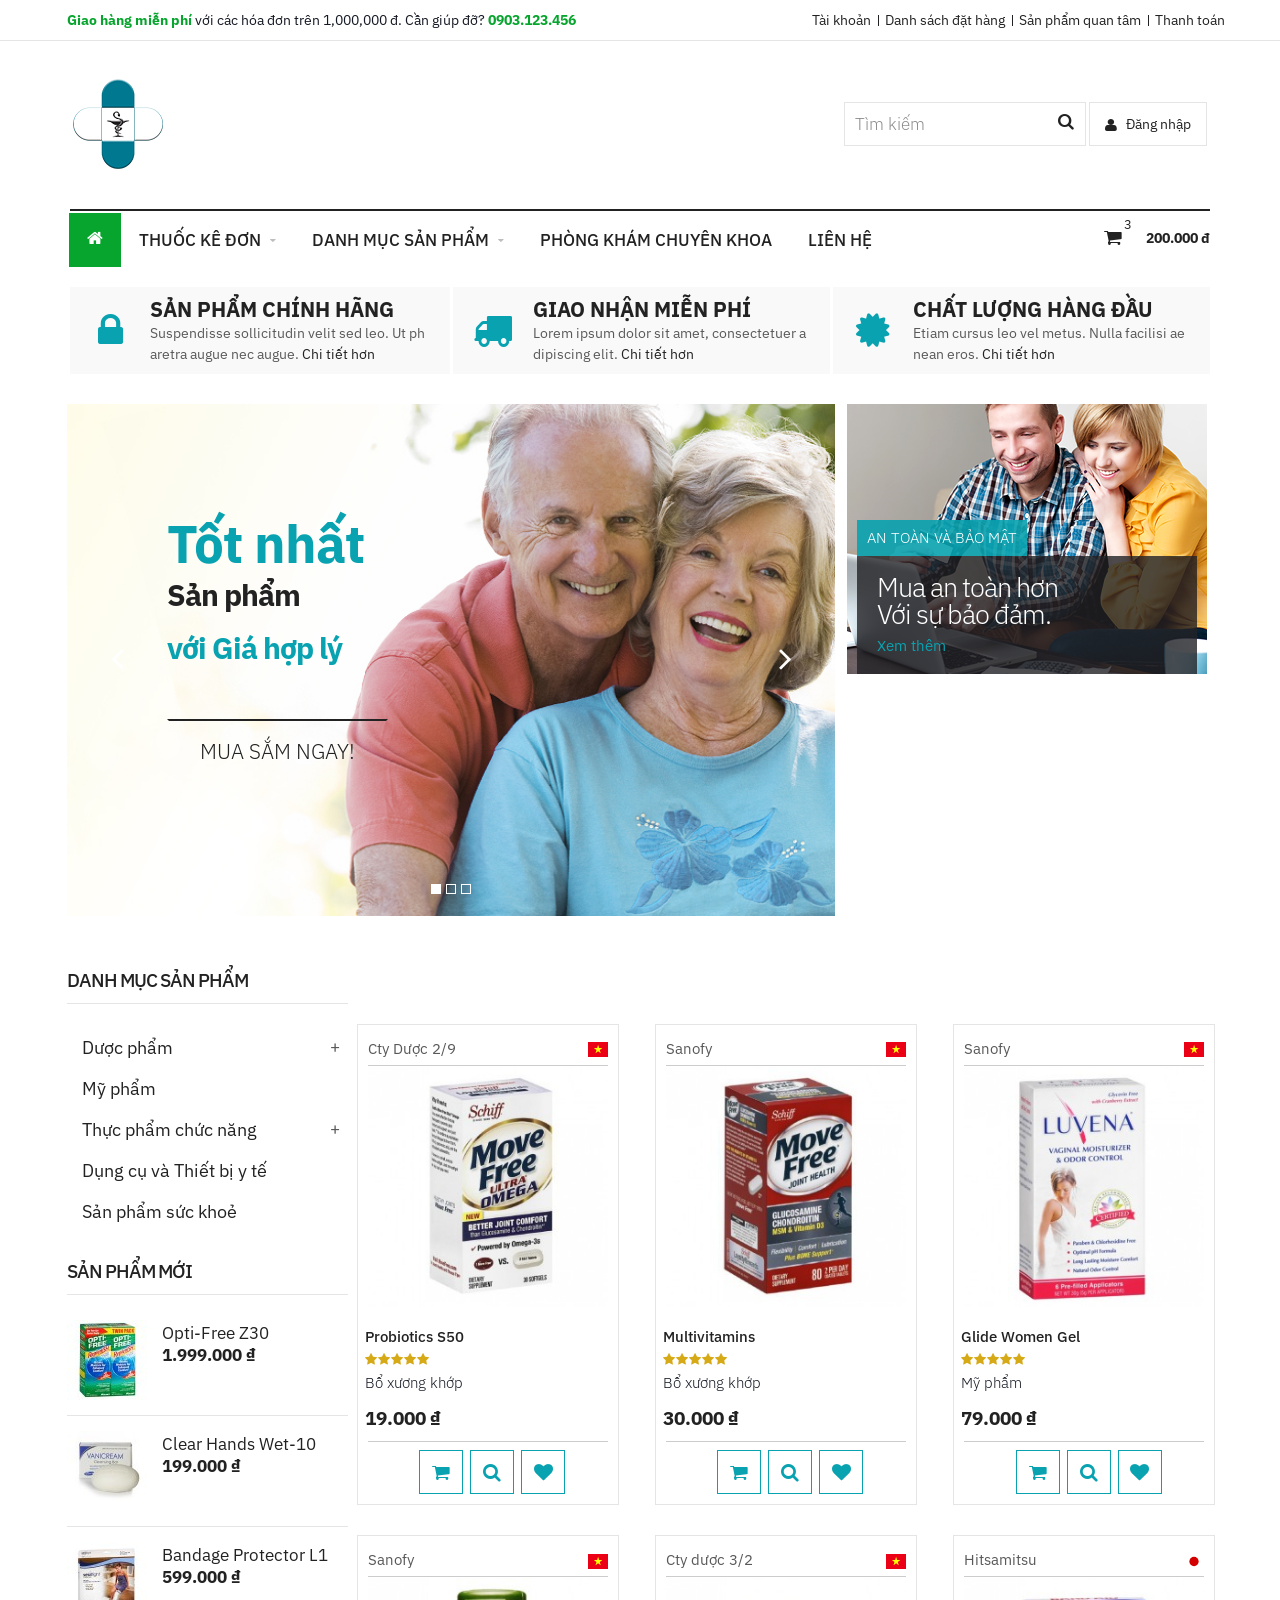
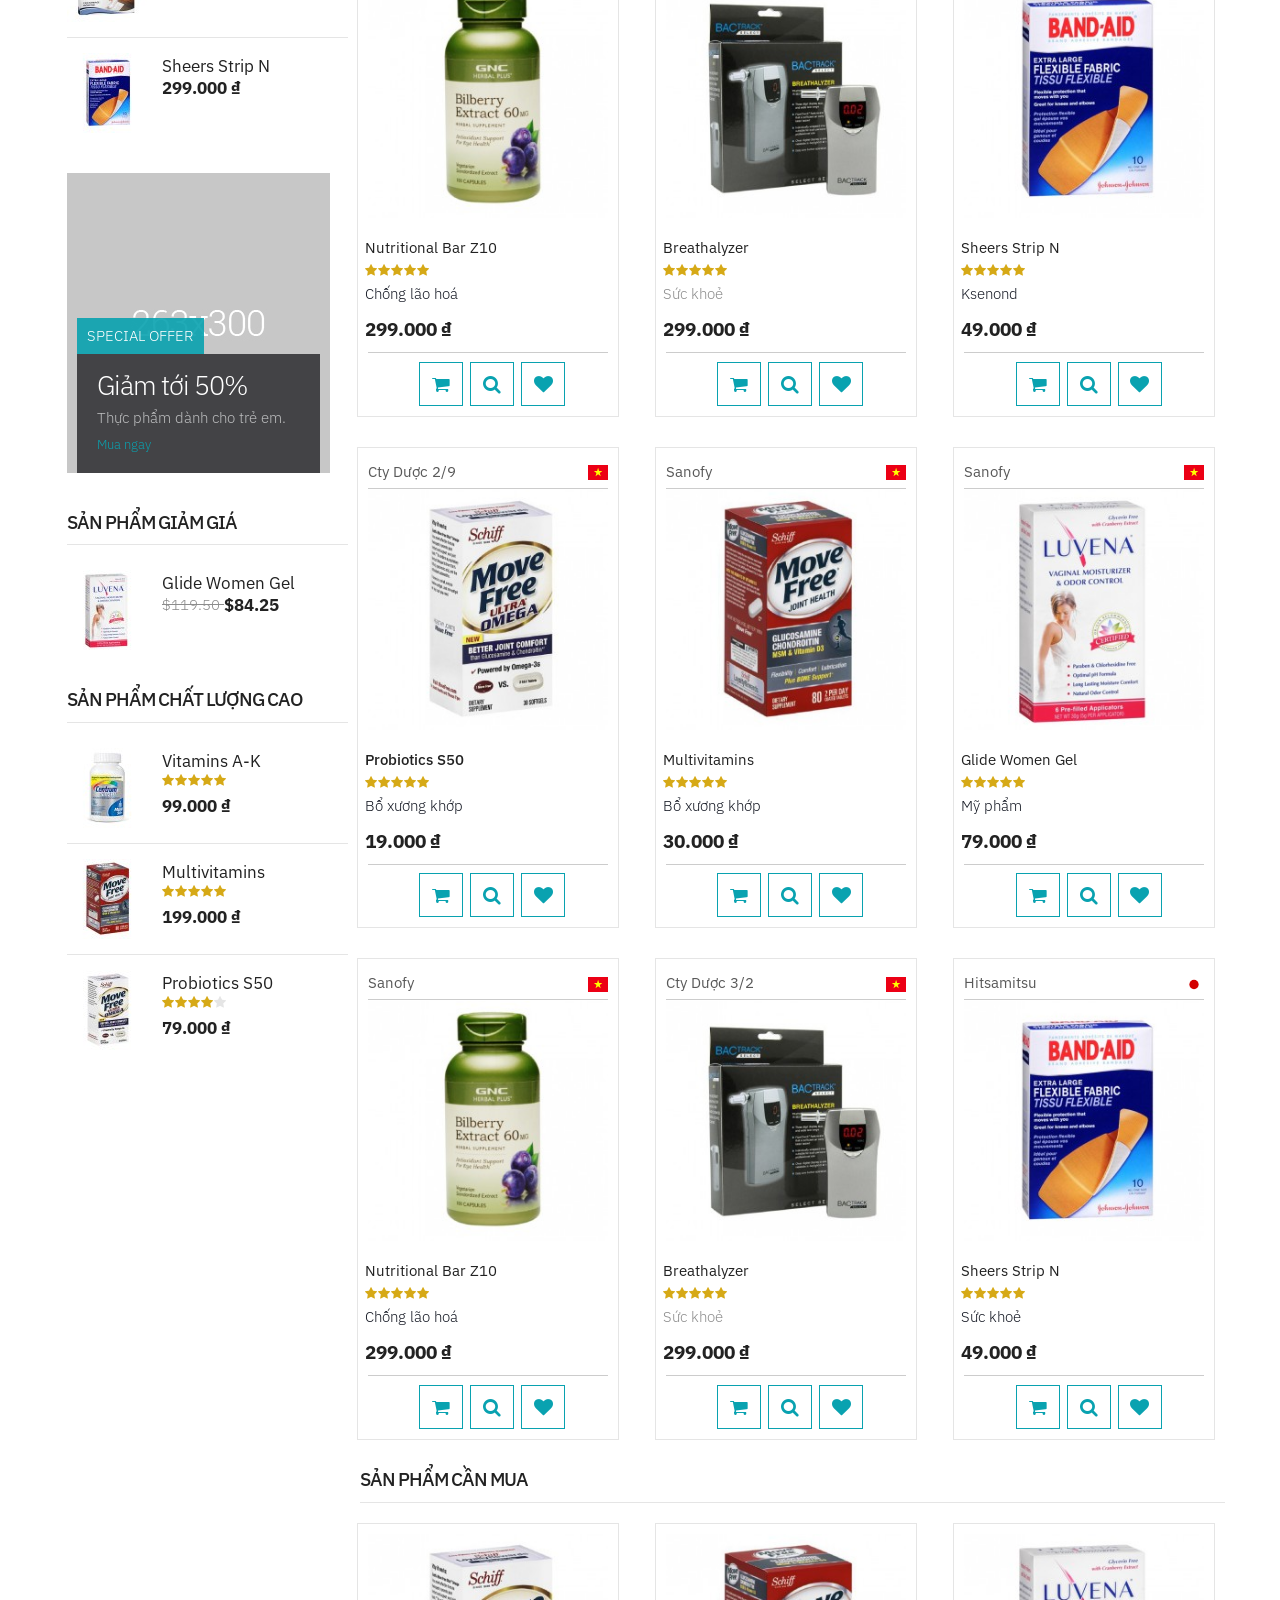
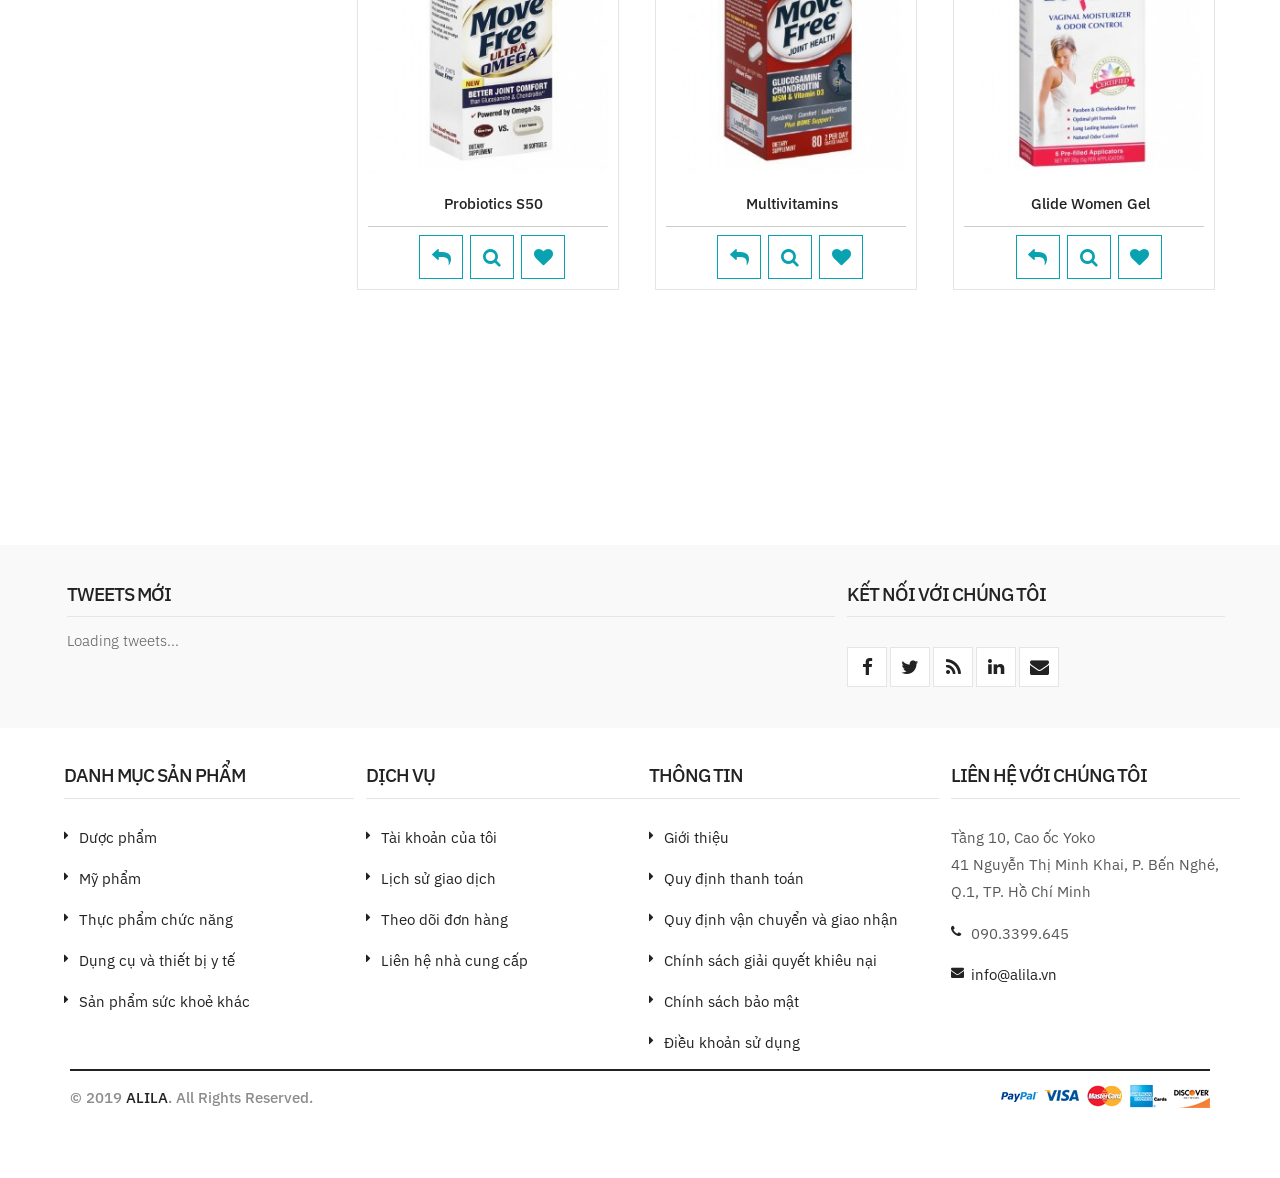
==== commit 53c95c17: "-Thêm các trang order_list, order_page, shopping_cart, checkout. -Fix lỗi ở trang home.html" ====
--- a/home.html
+++ b/home.html
@@ -120,7 +120,7 @@
                                                     <!-- <a href="#" class="second_font sc_hover fs_small">Forgot your username?</a> -->
                                                 </div>
                                                 <hr class="divider_white m_bottom_25">
-                                                <h5 class="color_dark tt_uppercase second_font t_align_c m_bottom_15 fw_light">Bạn chưa cho Tài khoản?</h5>
+                                                <h5 class="color_dark tt_uppercase second_font t_align_c m_bottom_15 fw_light">Bạn chưa có Tài khoản?</h5>
                                                 <a href="#" role="button" class="button_type_2 tt_uppercase fs_medium second_font d_block t_align_c black state_2">Tạo tài khoản mới</a>
                                             </div>
                                         </div>
@@ -258,8 +258,8 @@
                                                 <li><span class="d_inline_b total_title">Giảm giá:</span><span class="fw_light">0 đ</span></li>
                                                 <li><b><span class="d_inline_b total_title">Tổng tiền:</span>200.000 đ</b></li>
                                             </ul>
-                                            <a href="#" role="button" class="button_type_2 tt_uppercase fs_medium second_font d_block t_align_c black state_2 m_bottom_5">Xem giỏ hàng</a>
-                                            <a href="#" role="button" class="t_align_c tt_uppercase w_full second_font d_block fs_medium button_type_2 lbrown tr_all">Thanh toán</a>
+                                            <a href="shopping_cart.html" role="button" class="button_type_2 tt_uppercase fs_medium second_font d_block t_align_c black state_2 m_bottom_5">Xem giỏ hàng</a>
+                                            <a href="check_out.html" role="button" class="t_align_c tt_uppercase w_full second_font d_block fs_medium button_type_2 lbrown tr_all">Thanh toán</a>
                                         </div>
                                     </li>
                                 </ul>
@@ -1528,10 +1528,10 @@
                                     <div class="fb-page" data-href="https://www.facebook.com/kinokritik/" data-tabs="timeline" data-height="200px" data-small-header="true" data-adapt-container-width="true" data-hide-cover="false" data-show-facepile="true"><blockquote cite="https://www.facebook.com/kinokritik/" class="fb-xfbml-parse-ignore"><a href="https://www.facebook.com/kinokritik/">Кинокритик</a></blockquote></div> -->
                                     <h5 class="color_dark tt_uppercase second_font fw_medium m_bottom_13">Liên hệ với chúng tôi</h5>
                                 <hr class="divider_bg m_bottom_25">
-                                <p class="second_font m_bottom_15">46, Tan Ky Tan Quy, Viet Nam</p>
+                                <p class="second_font m_bottom_15">Tầng 10, Cao ốc Yoko<br/> 41 Nguyễn Thị Minh Khai, P. Bến Nghé, Q.1, TP. Hồ Chí Minh</p>
                                 <ul class="second_font vr_list_type_2">
-                                    <li class="m_bottom_14"><i class="fa fa-phone color_dark fs_large"></i>800-599-65-80</li>
-                                    <li ><i class="fa fa-envelope color_dark"></i><a href="mailto:#" class="sc_hover d_inline_b">info@companyname.com</a></li>
+                                    <li class="m_bottom_14"><i class="fa fa-phone color_dark fs_large"></i>090.3399.645</li>
+                                    <li ><i class="fa fa-envelope color_dark"></i><a href="mailto:#" class="sc_hover d_inline_b">info@alila.vn</a></li>
                                 </ul>
                                 </div>
                             </div>
@@ -1715,7 +1715,7 @@
                 </div>
                 <div class="clearfix">
                     <a href="#" class="button_type_2 d_block f_left t_align_c grey state_2 tr_all second_font fs_medium tt_uppercase m_top_15">Continue Shopping</a>
-                    <a href="pages_shopping_cart.html" class="button_type_2 d_block f_right t_align_c grey state_2 tr_all second_font fs_medium tt_uppercase m_top_15">Show Cart</a>
+                    <a href="shopping_cart.html" class="button_type_2 d_block f_right t_align_c grey state_2 tr_all second_font fs_medium tt_uppercase m_top_15">Show Cart</a>
                 </div>
                 <button class="close_popup fw_light fs_large tr_all">x</button>
             </div>
--- a/css/custom.css
+++ b/css/custom.css
@@ -74,4 +74,44 @@
     border-top: 1px solid #ccc; 
     margin-bottom: 0.5em !important; 
     padding: 0;
+}
+
+.order_review_table th:first-child{width:50%;}
+
+.order_review_table th:nth-child(2){width:10%;}
+
+.order_review_table th:nth-child(3){width:15%;}
+
+.order_review_table th:nth-child(4){width:10%;}
+
+.orders_list_table th:first-child{width:17%;}
+
+.orders_list_table th:nth-child(2){width:20%;}
+
+.orders_list_table th:nth-child(3){width:43%;}
+
+.orders_info_table td:first-child{width:20%;}
+
+.order_items_table th:first-child{width:8%;}
+
+.order_items_table th:nth-child(2){width:23%;}
+
+.order_items_table th:nth-child(3){width:14%;}
+
+.order_items_table th:nth-child(4){width:13%;}
+
+.order_items_table th:nth-child(5){width:8%;}
+
+.order_items_table th:nth-child(6){width:14%;}
+
+.order_items_table th:nth-child(7){width:12%;}
+
+.order_items_table th:nth-child(8){width:16%;}
+
+.order_items_table tbody td:not([colspan]){
+
+    padding-top:20px;
+
+    padding-bottom:20px;
+
 }
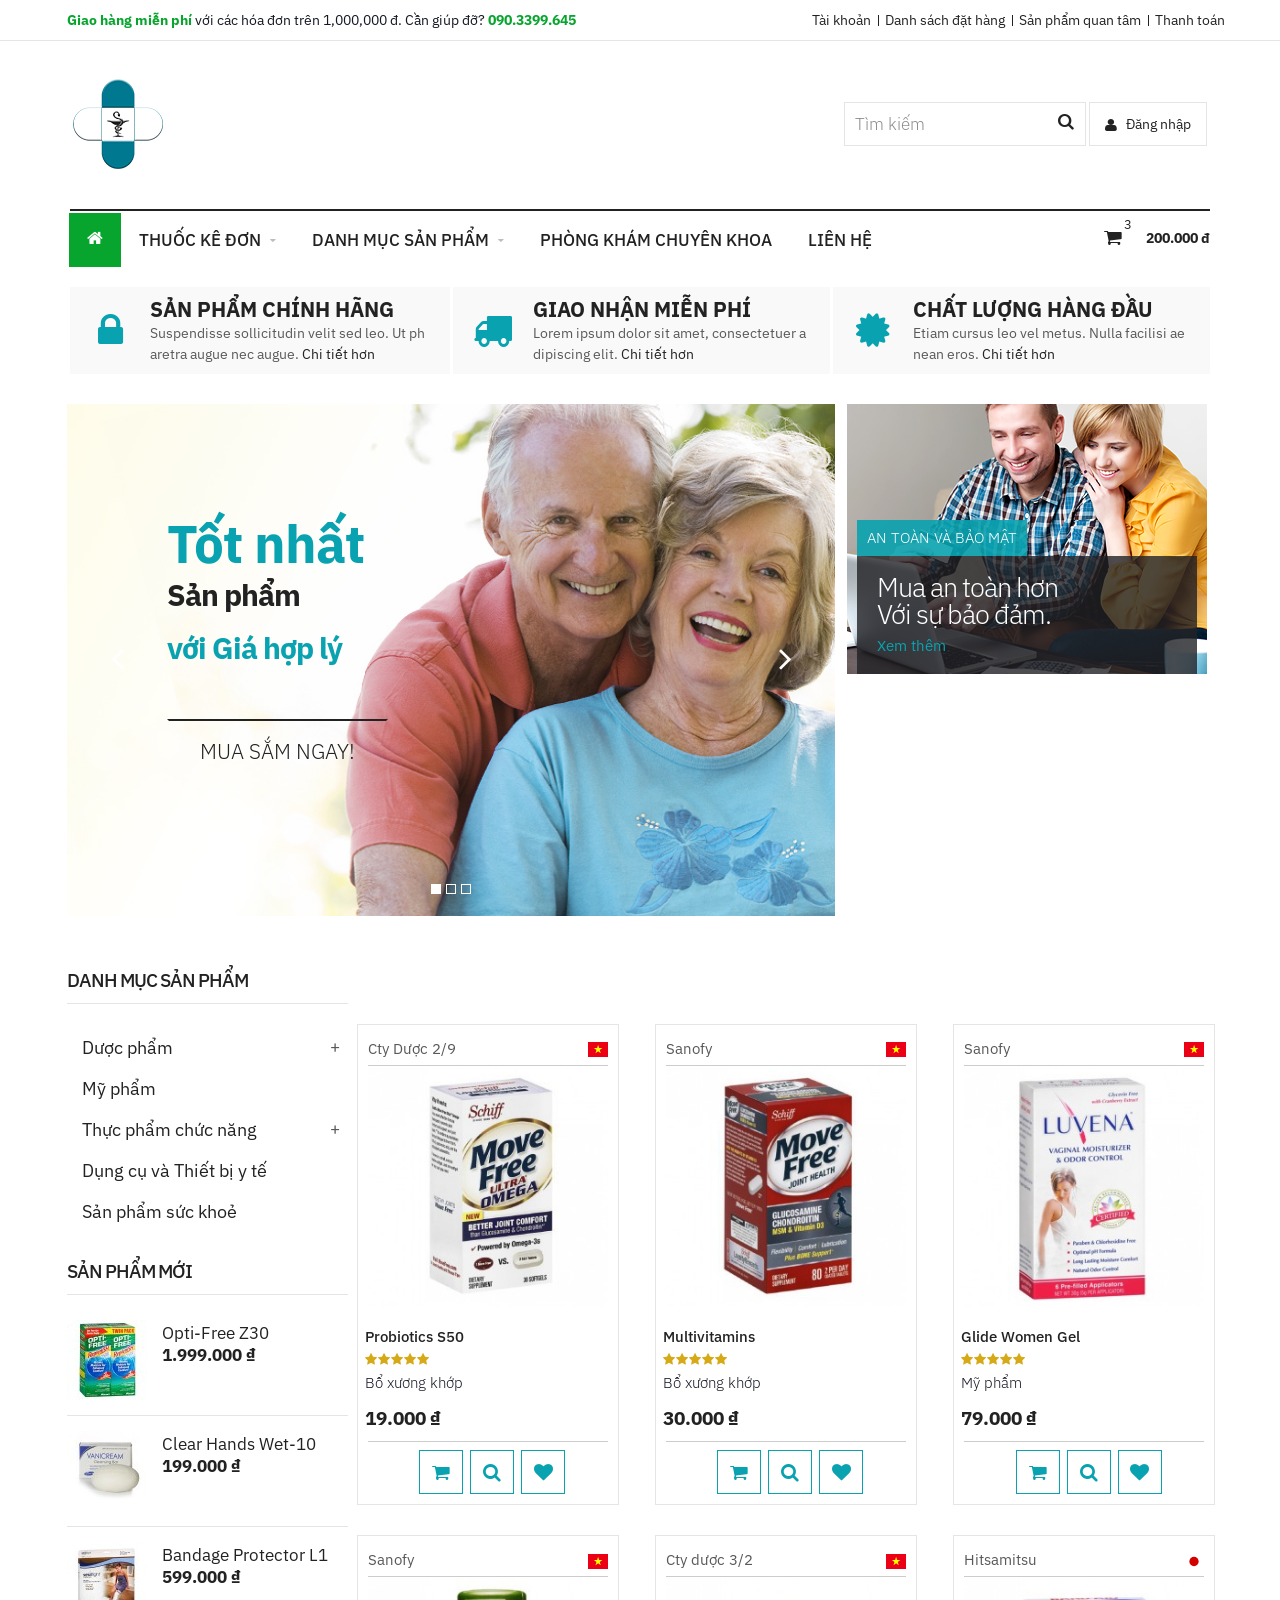
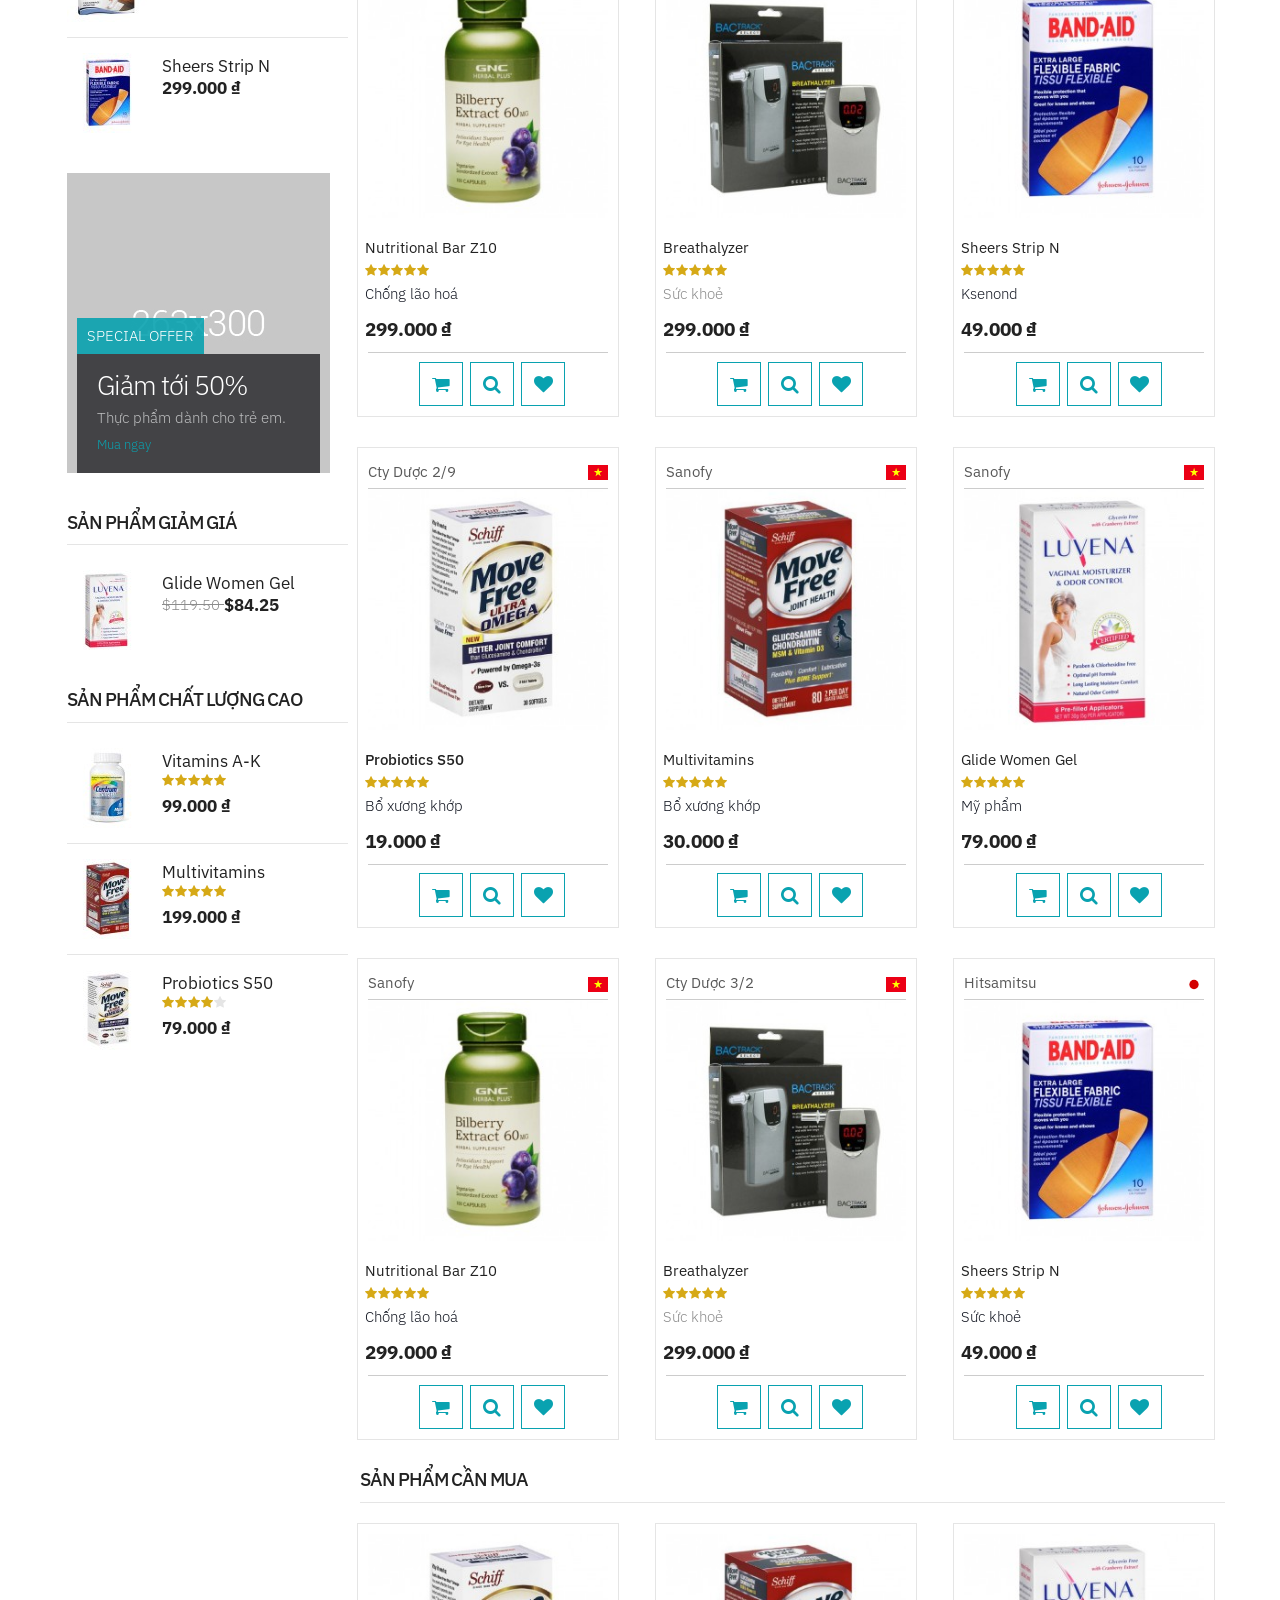
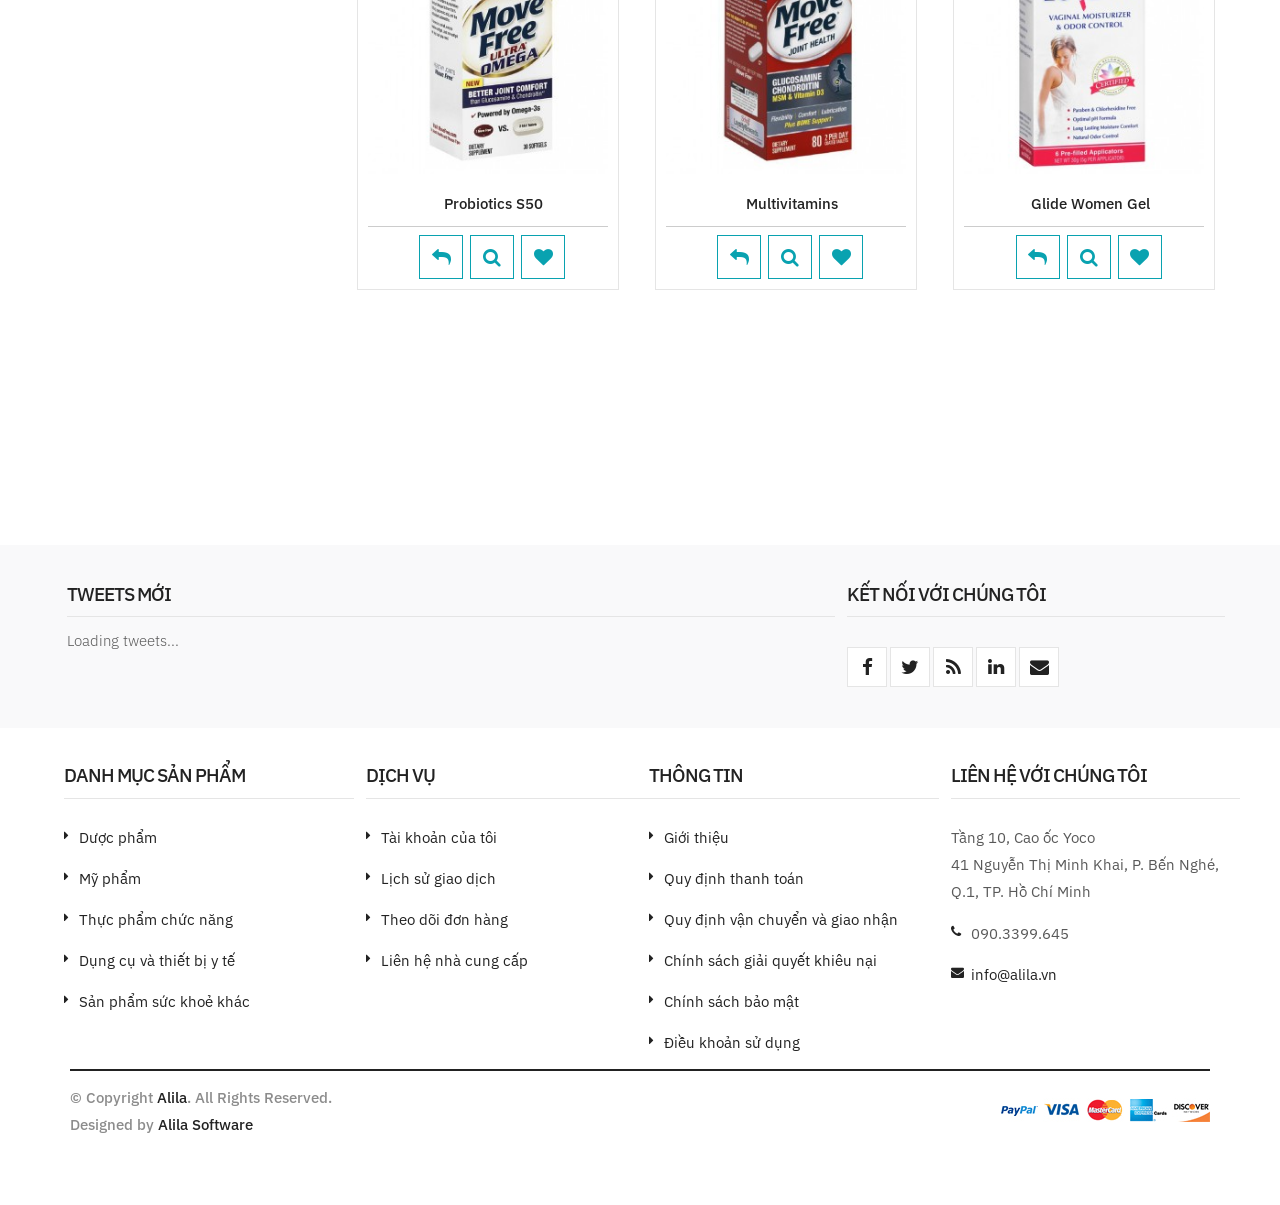
==== commit df335713: "Tinh chỉnh" ====
--- a/home.html
+++ b/home.html
@@ -63,7 +63,7 @@
                     <div class="container">
                         <div class="row">
                             <div class="col-lg-6 col-md-6 col-sm-6 fs_small color_default fw_normal t_xs_align_c">
-                                <b class="scheme_color">Giao hàng miễn phí</b> với các hóa đơn trên 1,000,000 đ. Cần giúp đỡ? <b class="scheme_color">0903.123.456</b>
+                                <b class="scheme_color">Giao hàng miễn phí</b> với các hóa đơn trên 1,000,000 đ. Cần giúp đỡ? <b class="scheme_color">090.3399.645</b>
                             </div>
                             <div class="col-lg-6 col-md-6 col-sm-6 t_align_r t_xs_align_c">
                                 <!--shop nav-->
@@ -1528,7 +1528,7 @@
                                     <div class="fb-page" data-href="https://www.facebook.com/kinokritik/" data-tabs="timeline" data-height="200px" data-small-header="true" data-adapt-container-width="true" data-hide-cover="false" data-show-facepile="true"><blockquote cite="https://www.facebook.com/kinokritik/" class="fb-xfbml-parse-ignore"><a href="https://www.facebook.com/kinokritik/">Кинокритик</a></blockquote></div> -->
                                     <h5 class="color_dark tt_uppercase second_font fw_medium m_bottom_13">Liên hệ với chúng tôi</h5>
                                 <hr class="divider_bg m_bottom_25">
-                                <p class="second_font m_bottom_15">Tầng 10, Cao ốc Yoko<br/> 41 Nguyễn Thị Minh Khai, P. Bến Nghé, Q.1, TP. Hồ Chí Minh</p>
+                                <p class="second_font m_bottom_15">Tầng 10, Cao ốc Yoco<br/> 41 Nguyễn Thị Minh Khai, P. Bến Nghé, Q.1, TP. Hồ Chí Minh</p>
                                 <ul class="second_font vr_list_type_2">
                                     <li class="m_bottom_14"><i class="fa fa-phone color_dark fs_large"></i>090.3399.645</li>
                                     <li ><i class="fa fa-envelope color_dark"></i><a href="mailto:#" class="sc_hover d_inline_b">info@alila.vn</a></li>
@@ -1540,7 +1540,8 @@
                     <hr class="divider_black m_bottom_13">
                     <div class="d_table w_full d_xs_block t_xs_align_c">
                         <div class="col-lg-6 col-md-6 col-sm-6 color_light fw_medium f_none d_table_cell v_align_m d_xs_block m_xs_bottom_10">
-                            &copy; 2019 <a href="home.html" class="sc_hover">ALILA</a>. All Rights Reserved.
+                            &copy; Copyright <a href="https://alila.vn" class="sc_hover">Alila</a>. All Rights Reserved.<br>
+                            Designed by <a href="#">Alila Software</a>
                         </div>
                         <div class="col-lg-6 col-md-6 col-sm-6 t_align_r t_xs_align_c f_none d_table_cell v_align_m d_xs_block">
                             <ul class="hr_list d_inline_b">
